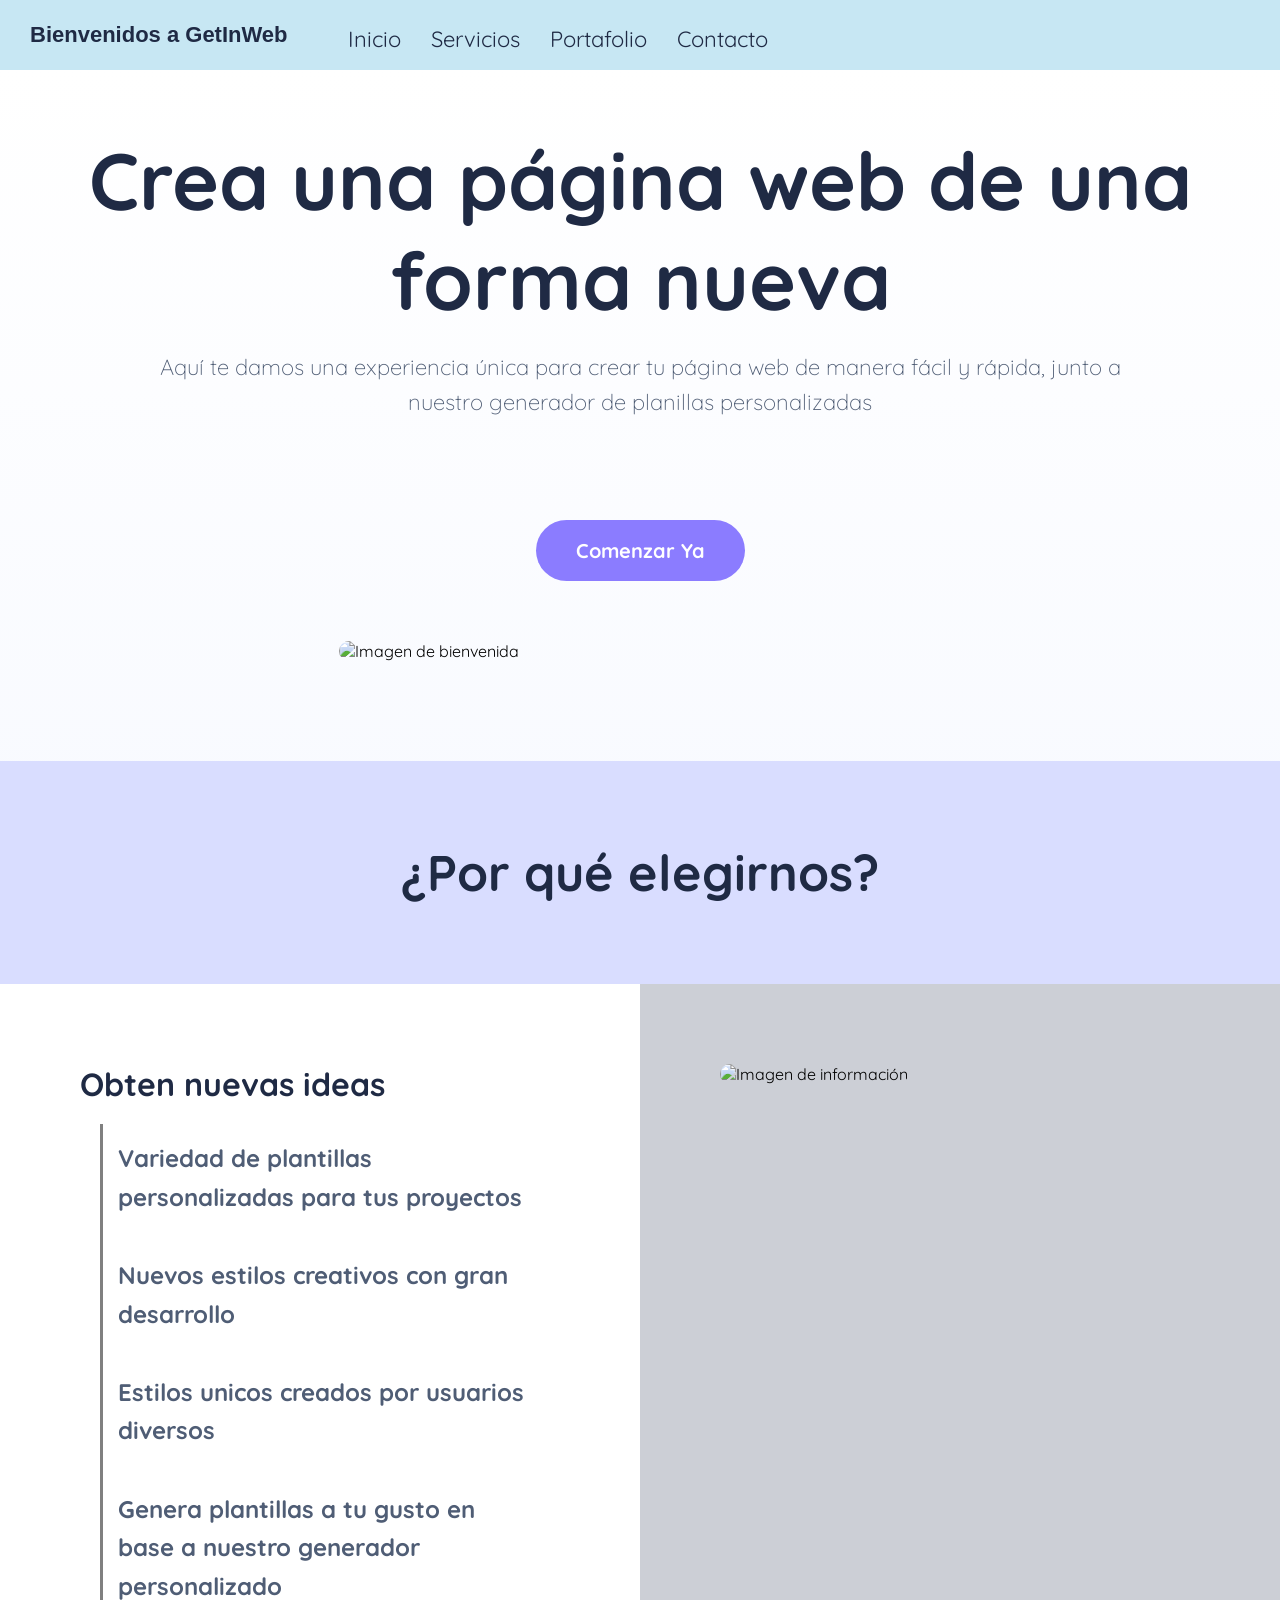
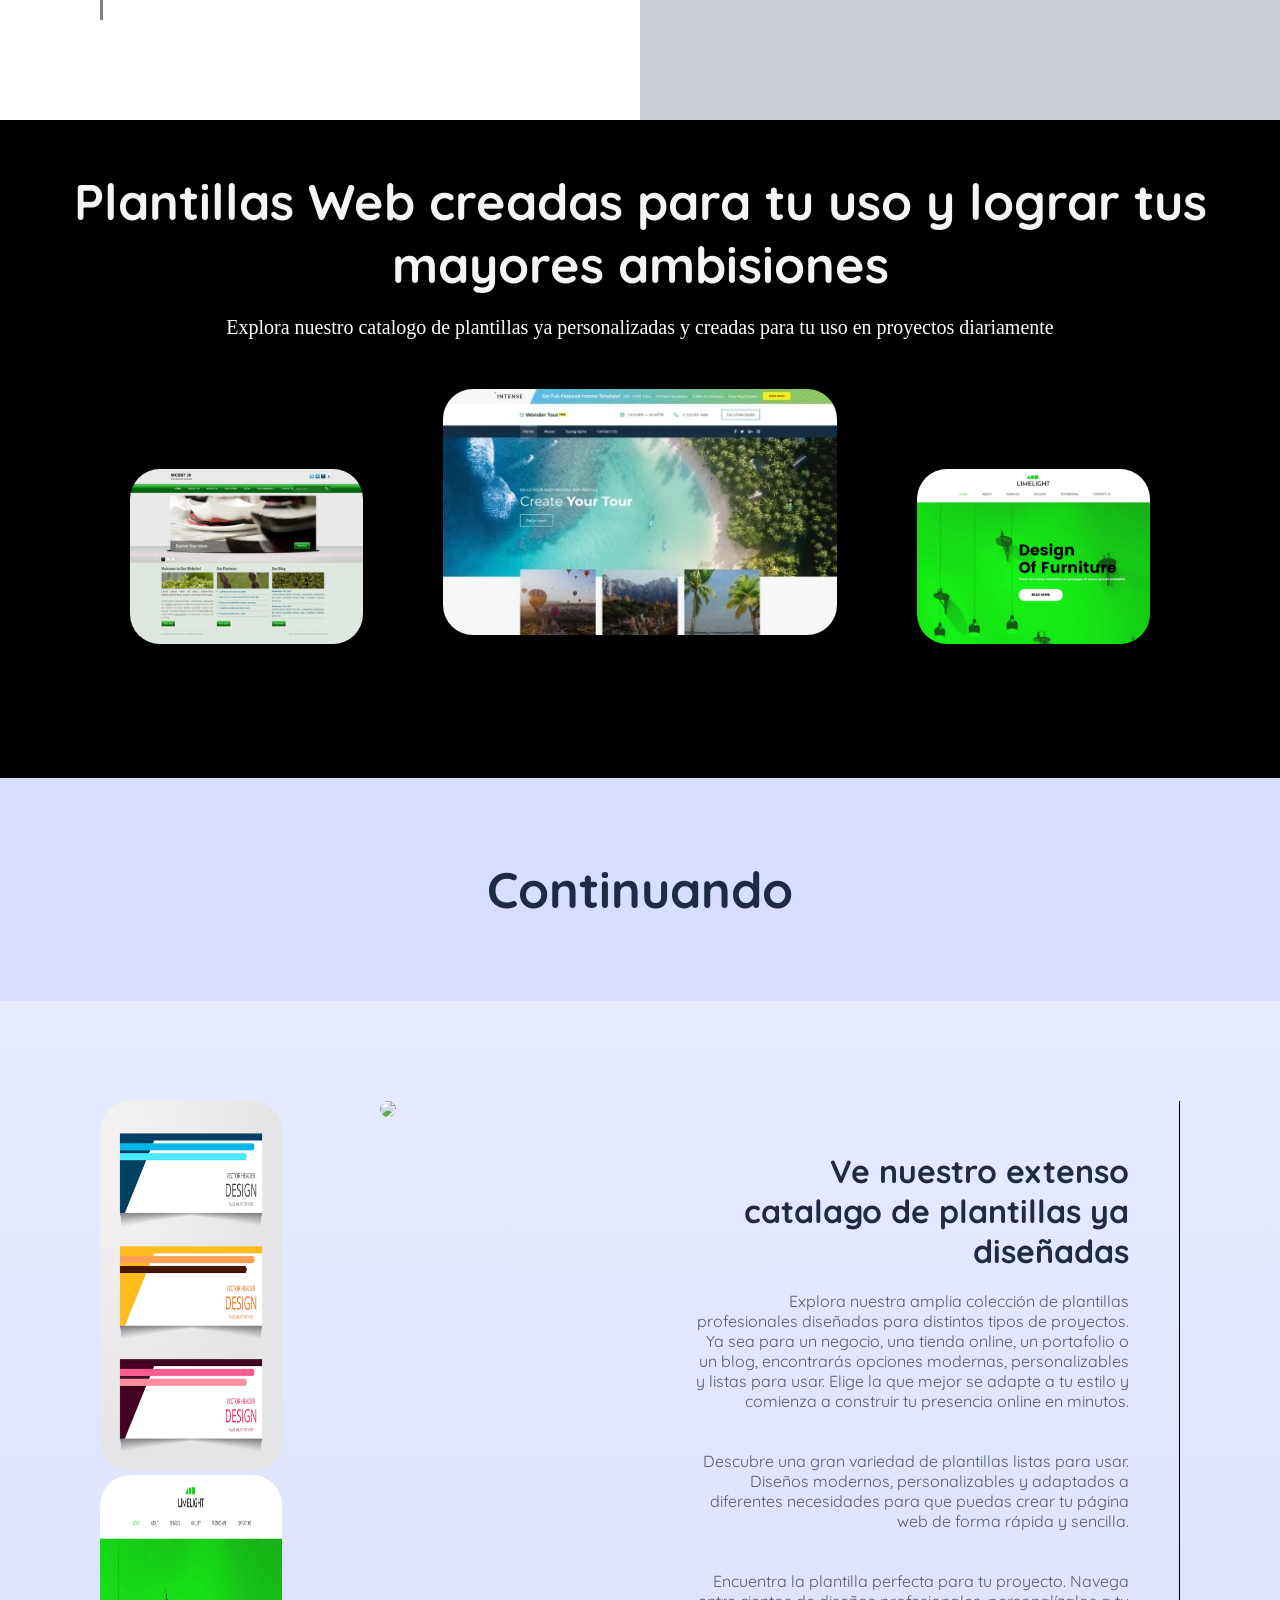
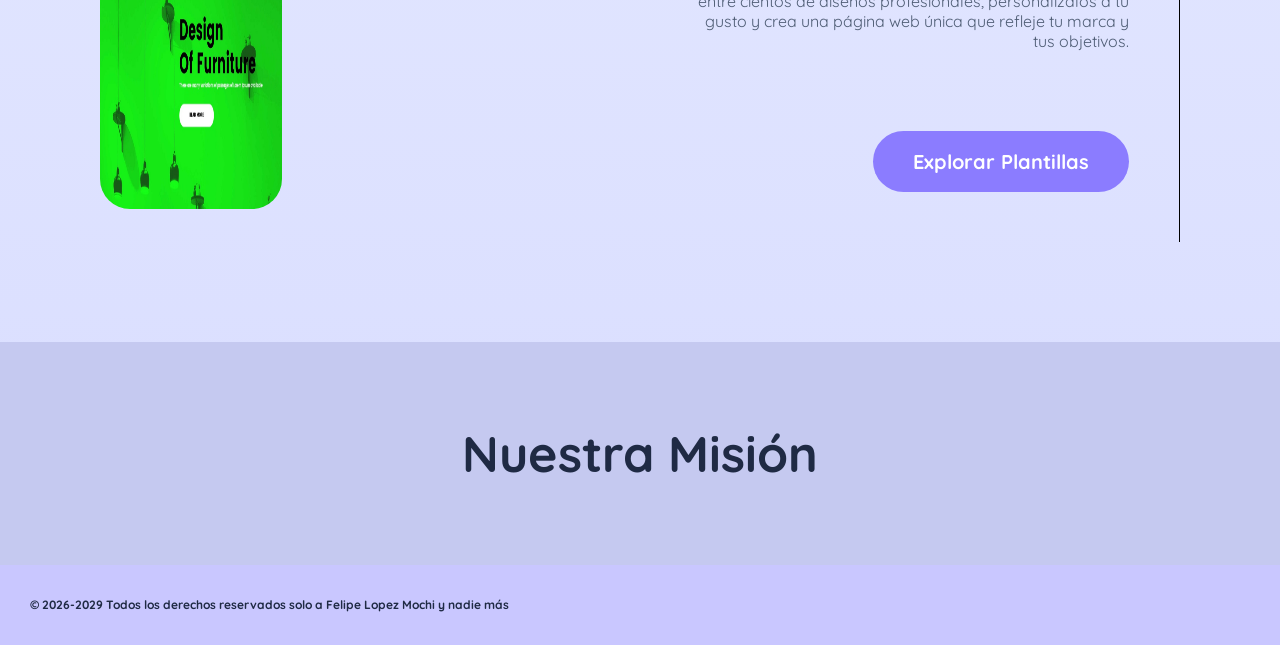
==== index.html @ c0cfd3bd "Add files via upload" ====
<!DOCTYPE html>
<html lang="es">
<head>
    <meta charset="UTF-8">
    <meta name="viewport" content="width=device-width, initial-scale=1.0">
    <title>GetInWeb</title>
    <link rel="stylesheet" href="style.css">
    <link rel="preconnect" href="https://fonts.googleapis.com">
<link rel="preconnect" href="https://fonts.gstatic.com" crossorigin>

<link href="https://fonts.googleapis.com/css2?family=Quicksand:wght@300;400;500&display=swap" rel="stylesheet">
</head>

<body>
 <div class="contenedor">

    
 <header>

    <div class="linea">
        <h2 class="logotipo">Bienvenidos a GetInWeb</h2>


        <nav class="menu">
            <ul>
                <ol><a href="">Inicio</a></ol>
                <ol><a href="">Servicios</a></ol>
                <ol><a href="">Portafolio</a></ol>
                <ol><a href="">Contacto</a></ol>
            </ul>
        </nav>
    </div>
 </header>
  

    <main>
    <!-- bienvenida -->
    <div class="bienvenida">
        <h1>Crea una página web de una forma nueva</h1>
        <p> Aquí te damos una experiencia única para crear tu página web de manera fácil y rápida, junto a nuestro generador de planillas personalizadas</p>
        <br><br>
        <button class="boton"><strong>Comenzar Ya</strong></button>

    </div>
    
    <div class="imagen-inicio">
        <img src="https://static.wixstatic.com/media/0784b1_636e025454fa4d40a2374266c91e07b8~mv2.jpg/v1/fill/w_728,h_455,al_c,q_80,enc_avif,quality_auto/cans-reduced.jpg" alt="Imagen de bienvenida"> 
    </div>

    <br><br><br><br><br>
   
    <!--division-->
    <div class="division">
        <h1>¿Por qué elegirnos?</h1>
    </div>
    
    
    
    
    <!-- informacion sobre la pagina-->

    <div class="informacion1">

    
        <div class="izquierda">
          <h1>Obten nuevas ideas</h1>

            <div class="card">
                <p><strong>Variedad de plantillas personalizadas para tus proyectos</strong></p>

                    <br><br>

                <p><strong>Nuevos estilos creativos con gran desarrollo</strong></p>

                    <br><br>

                <p><strong>Estilos unicos creados por usuarios diversos</strong></p>

                    <br><br>

                <p><strong>Genera plantillas a tu gusto en base a nuestro generador personalizado</strong></p>
            </div> 

        </div>

        <div class="derecha">
           <img src="https://graffica.info/wp-content/uploads/2017/10/03-970x599.jpg" width="100%" height="100%" alt="Imagen de información">
        </div>
    </div>


    <div class="titulo-info2">
        <h1>Plantillas Web creadas para tu uso y lograr tus mayores ambisiones</h1>
        <br>
        <p>Explora nuestro catalogo de plantillas ya personalizadas y creadas para tu uso en proyectos diariamente</p>
    </div>
    
    <div class="informacion2">
        
            <div class="izquierda2">
                <img src="imgs/eso.png">    
            </div>

            <div class="centro">
                <img src="imgs/tour.jpg">
            </div>

            <div class="derecha2">
                <img src="imgs/desig.png">
            </div>
    </div>

    <div class="division">
    <h1>Continuando</h1>
    </div>

    <div class="informacion3">
        
        <div class="izquierda3">
            
            <div class="pri-izquierda3">
                <img src="imgs/es.avif" width="70%" height="50%">
                <img src="imgs/desig.png" width="70%" height="45%">

            </div>

            <div class="seg-izquierda3"> 
                <img src="https://images01.nicepagecdn.com/page/31/62/es/plantilla-html-31627.jpg">
              
            </div>

        </div>

    
        <div class="derecha3">
            <h1>Ve nuestro extenso catalago de plantillas ya diseñadas </h1>
            <br>
            <p>Explora nuestra amplia colección de plantillas profesionales diseñadas para distintos tipos de proyectos. Ya sea para un negocio, una tienda online, un portafolio o un blog, encontrarás opciones modernas, personalizables y listas para usar. Elige la que mejor se adapte a tu estilo y comienza a construir tu presencia online en minutos.</p>
            <br><br>
            <p>Descubre una gran variedad de plantillas listas para usar. Diseños modernos, personalizables y adaptados a diferentes necesidades para que puedas crear tu página web de forma rápida y sencilla.</p>
            <br><br>
            <p>Encuentra la plantilla perfecta para tu proyecto. Navega entre cientos de diseños profesionales, personalízalos a tu gusto y crea una página web única que refleje tu marca y tus objetivos. </p>
            <br><br><br>
            <button class="boton"><strong>Explorar Plantillas</strong></button>
        </div>
    
    </div>

    <div class="divisions">
        <h1>Nuestra Misión</h1>
    </div>

   
<!-- 
    <div class="generador">
        <h1>Generador De Plantillas</h1><br><br>
        
        <div class="opciones">
              <h2 class="generar">Generar Plantillas</h2>
              <h2 class="explorar">Explorar Plantillas</h2>
        </div>

    </div>
-->




    </main>  


    <footer>

        <h1 class="foot">© 2026-2029 Todos los derechos reservados solo a Felipe Lopez Mochi y nadie más</h1>
        

    </footer>

 </div>

</body>
---- style.css ----
*{
    margin: 0;
    padding: 0;
    box-sizing: border-box;
}

/* Colores generales */

body{
    background-color: #f7f9ff;
    font-family: 'Quicksand', sans-serif;
}

/* Estructura de la página */

.contenedor{
    display: grid;
    grid-template-areas:
    "header"
    "main"
    "footer";
    grid-template-rows: 70px 1fr 80px;

    min-height: 100vh;
}

/* HEADER */

header{
    grid-area: header;
    background-color: #c7e7f3;
    backdrop-filter: blur(10px);
}

/* MAIN */

main{
    grid-area: main;
    background: linear-gradient(to top,#d9ddff,#eef3ff,#ffffff);
}

/* FOOTER */

footer{
    grid-area: footer;
    background-color: #c9c7ff;
    display: flex;
    align-items: center;
    padding-left: 30px;
}

/* TITULOS Y TEXTO */

h1{
    color: #1f2a44;
}

p{
    color: #4f5d75;
}

/* LOGOTIPO */

.logotipo{
    margin-top: 22px;
    margin-left: 30px;
    font-size: 22px;
    font-family: roboto, sans-serif;
    color: #1f2a44;
}

/* MENU */

.linea{
    display: flex;
}

nav ul{
    display: flex;
    gap: 30px;
    justify-content: center;
    margin-top: 25px;
    margin-left: 60px;
}

nav ol{
    list-style: none;
}

nav a{
    text-decoration: none;
    color: #1f2a44;
    font-size: 22px;
    transition: 0.3s;
}

nav a:hover{
    color: #7b61ff;
}

/* BIENVENIDA */

.bienvenida{
    text-align: center;
    margin-top: 60px;
    font-size: 32px;
    font-family: Quicksand, sans-serif;
    font-weight: 300;
}

.bienvenida h1{
    font-size: 80px;
    margin-bottom: 20px;
}

.bienvenida p{
    font-size: 22px;
    width: 80%;
    margin: auto;
    line-height: 1.6;
}

/* BOTONES */

button,
.boton{

    padding: 18px 40px;
    text-decoration: none;
    font-size: 20px;
    border-radius: 40px;
    border: none;
    margin-top: 20px;
    background-color: #8b7cff;
    color: white;
    font-family: Quicksand, sans-serif;
    transition: 0.3s;
}

button:hover,
.boton:hover{
    background-color: #7262f3;
    transform: scale(1.03);
}



/* DIVISION */
.division{
    text-align: center;
    background-color: #d9ddff;
    padding: 80px;
    margin-bottom: 0px;
}
/* IMAGENES */

.imagen-inicio{
    display: flex;
    justify-content: center;
    margin-top: 60px;
    border-radius: 30px;
}

.imagen-inicio img{
    border-radius: 30px;
    width: 47%;
    transition: 0.3s;
}

/* INFORMACION */

.informacion1{
    display: grid;
    grid-template-columns: 1fr 1fr;
    min-height: 500px;
}

.izquierda{
    grid-column: 1;
    background-color: #ffffff;
    padding: 80px;
}


.izquierda h1{
    display: block;
}

.card {
    border-left: 3px solid gray;
    padding: 15px;
    margin: 20px;
    background-color: white;
    justify-content: right;
}

.card p{
    font-size: 24px;
    color: #4f5d75;
    line-height: 1.6;
}

.derecha{
    grid-column: 2;
    background-color: #cccfd6;
    padding: 80px;
}

.derecha img{
    border-radius: 30px;
    width: 100%;
    transition: 0.3s;
}

img:hover{
    transform: scale(1.03);

}

/* informacion 2 */

.titulo-info2{
    text-align: center;
    background-color: black;
    padding-top: 50px;
}

.titulo-info2 h1{
    font-size: 50px;
    color:whitesmoke;
}

.titulo-info2 p{
    color:white;
    font-family: 'Times New Roman', Times, serif;
    font-size: 20px;
}



.informacion2{
    background-color: black;
    padding: 50px;
    display: grid;
    grid-template-columns: 1fr 1fr 1fr;
    color:whitesmoke;
}

.izquierda2{
    grid-column: 1;
    padding: 80px;
}

.izquierda2 img{
    transition: 0.3s;
    border-radius: 30px;
    width: 100%;
}
.centro {
    grid-column: 2;
}

.centro h1{
    padding-bottom: 40px;
}

.centro img{
    transition: 0.3s;
    border-radius: 30px;
    width: 100%;
    
}

.derecha2{
    grid-column: 3;
    padding: 80px;
}

.derecha2 img{
    transition: 0.3s;
    border-radius: 30px;
    width: 100%; 
}


/* division */

.division {
    font-size: 25px;
}

.divisions{

    font-size: 25px;
    text-align: center;
    background-color: #c5c9f0;
    padding: 80px;
}
/* informacion3 */

.informacion3{
    padding: 100px;
    display: grid;
    grid-template-columns: 1fr 1fr;
}

.izquierda3{
    grid-column: 1;
    display:grid;
    grid-template-columns: 1fr 1fr;
    gap:20px;
}

.izquierda3 img{
    border-radius: 30px;
    transition: 0.3s;
}

.pri-izquierda3{
grid-column: 1;
}

.seg-izquierda3{
    grid-column: 2;
}

.derecha3{
    grid: 2;
    text-align: right;
    padding: 50px;
    border-right: 1px solid #000000;
}


/* GENERADOR */

.generador{

    padding: 100px;
    margin: 100px;
    text-align: center;
    background-color: rgba(255,255,255,0.7);
    border-radius: 30px;

}

.generar{
    margin-left: 100px;
    text-align: left;
}

.explorar{
    margin-right: 100px;
    text-align: right;
}

.opciones{
    display: flex;
    justify-content: space-between;
}

.foot {
    font-size: 12px;  
    text-align: right;
}
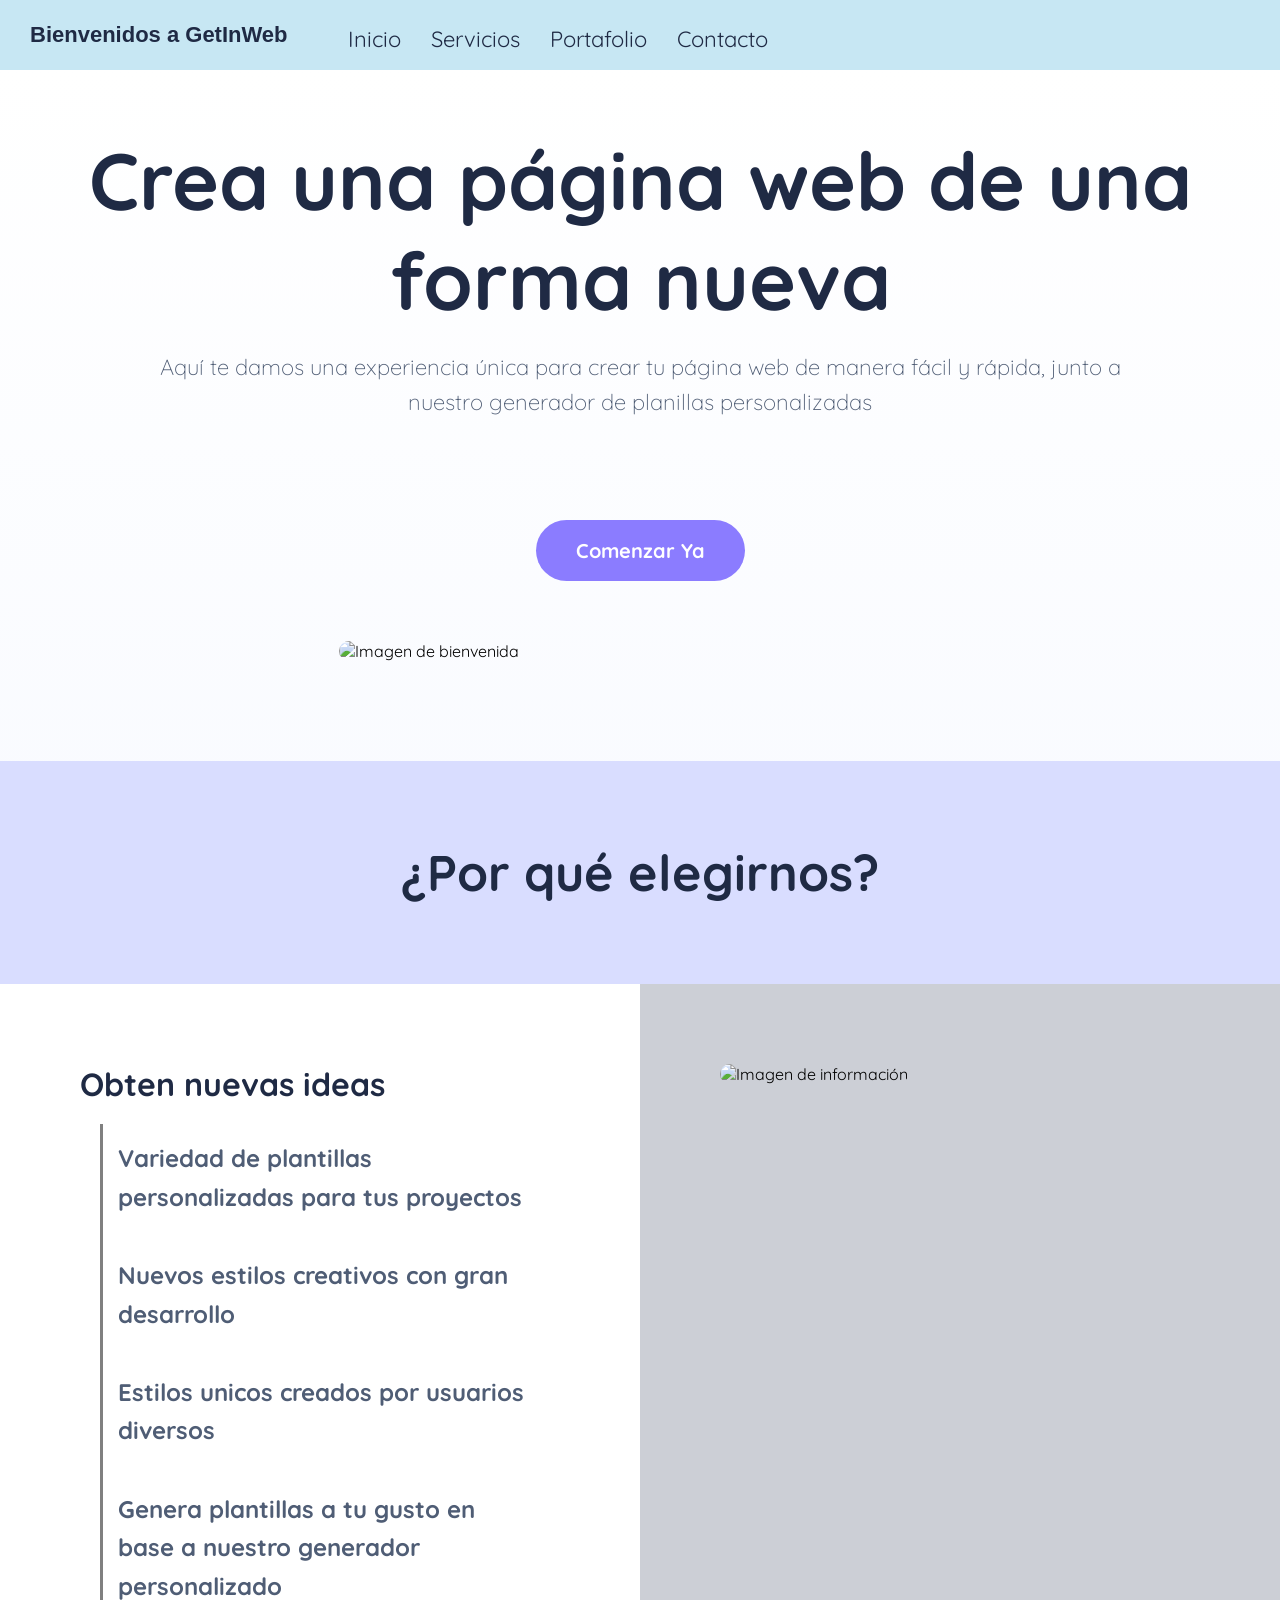
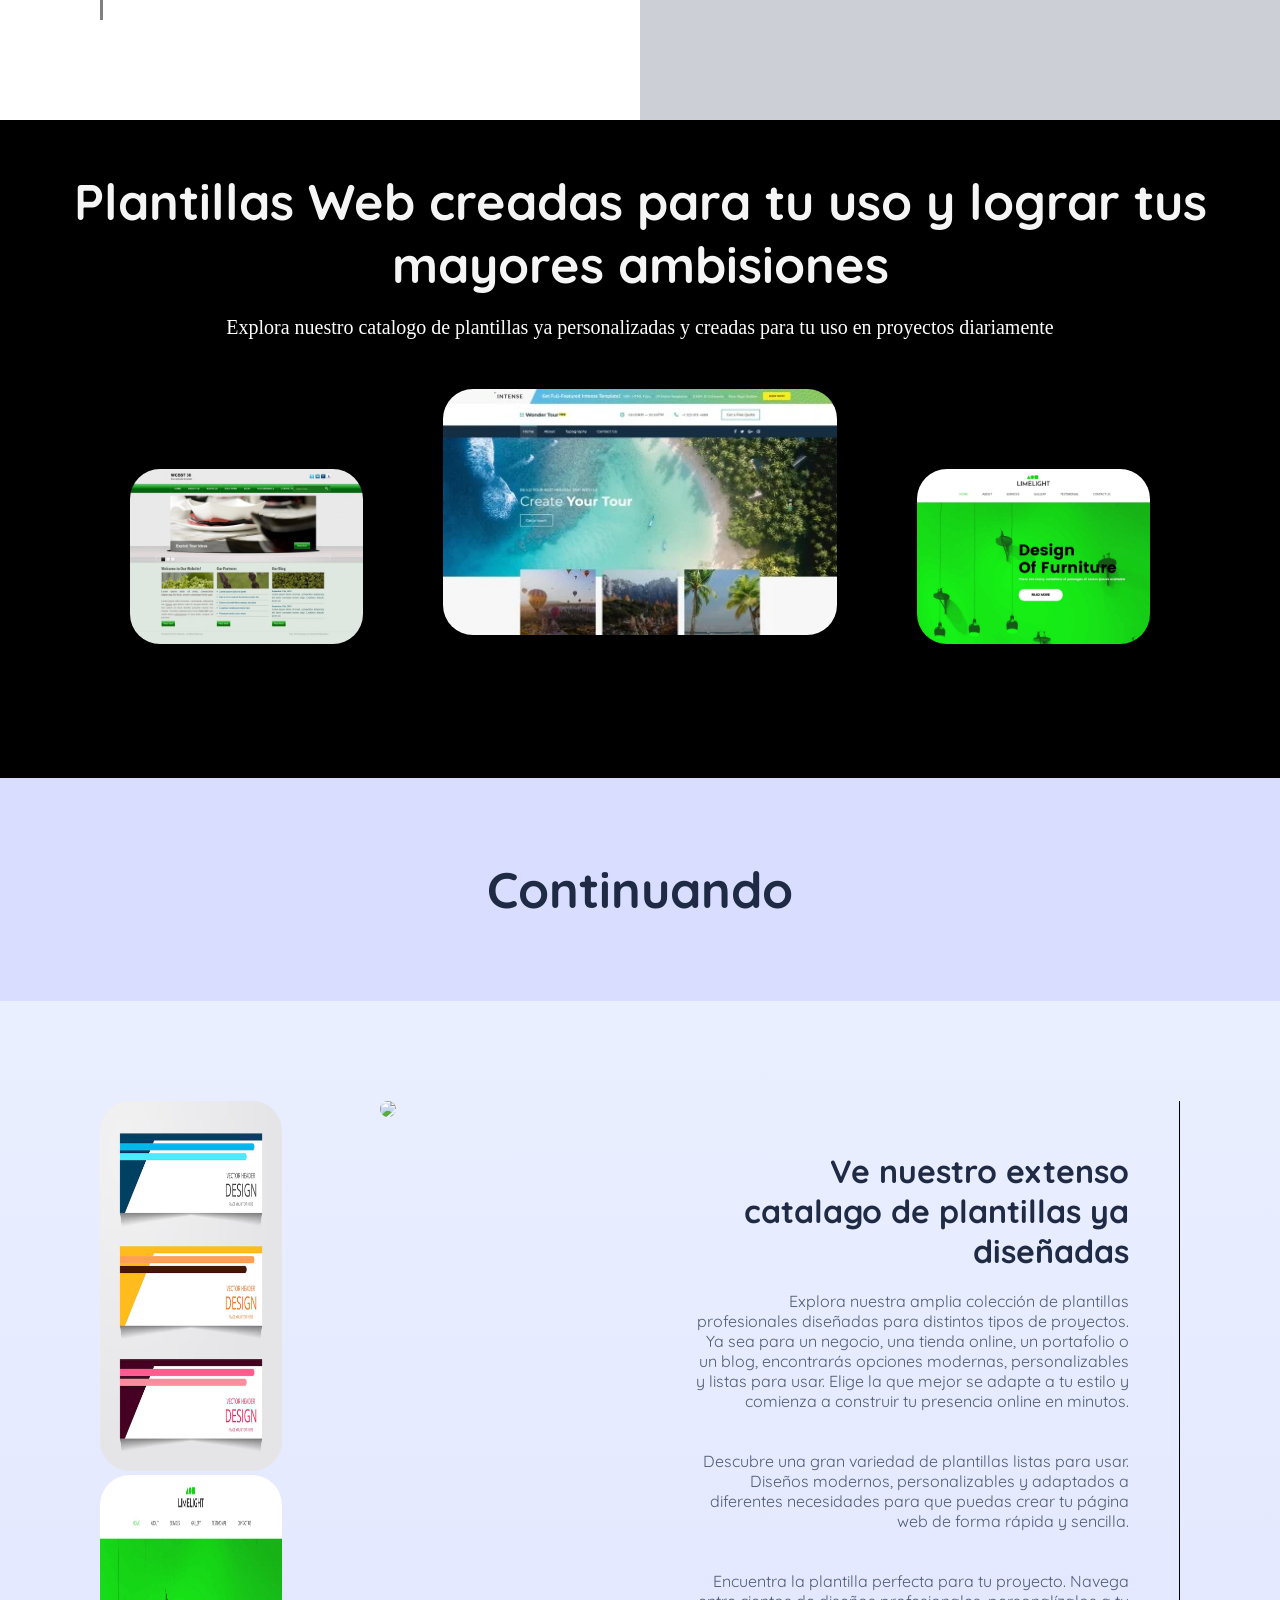
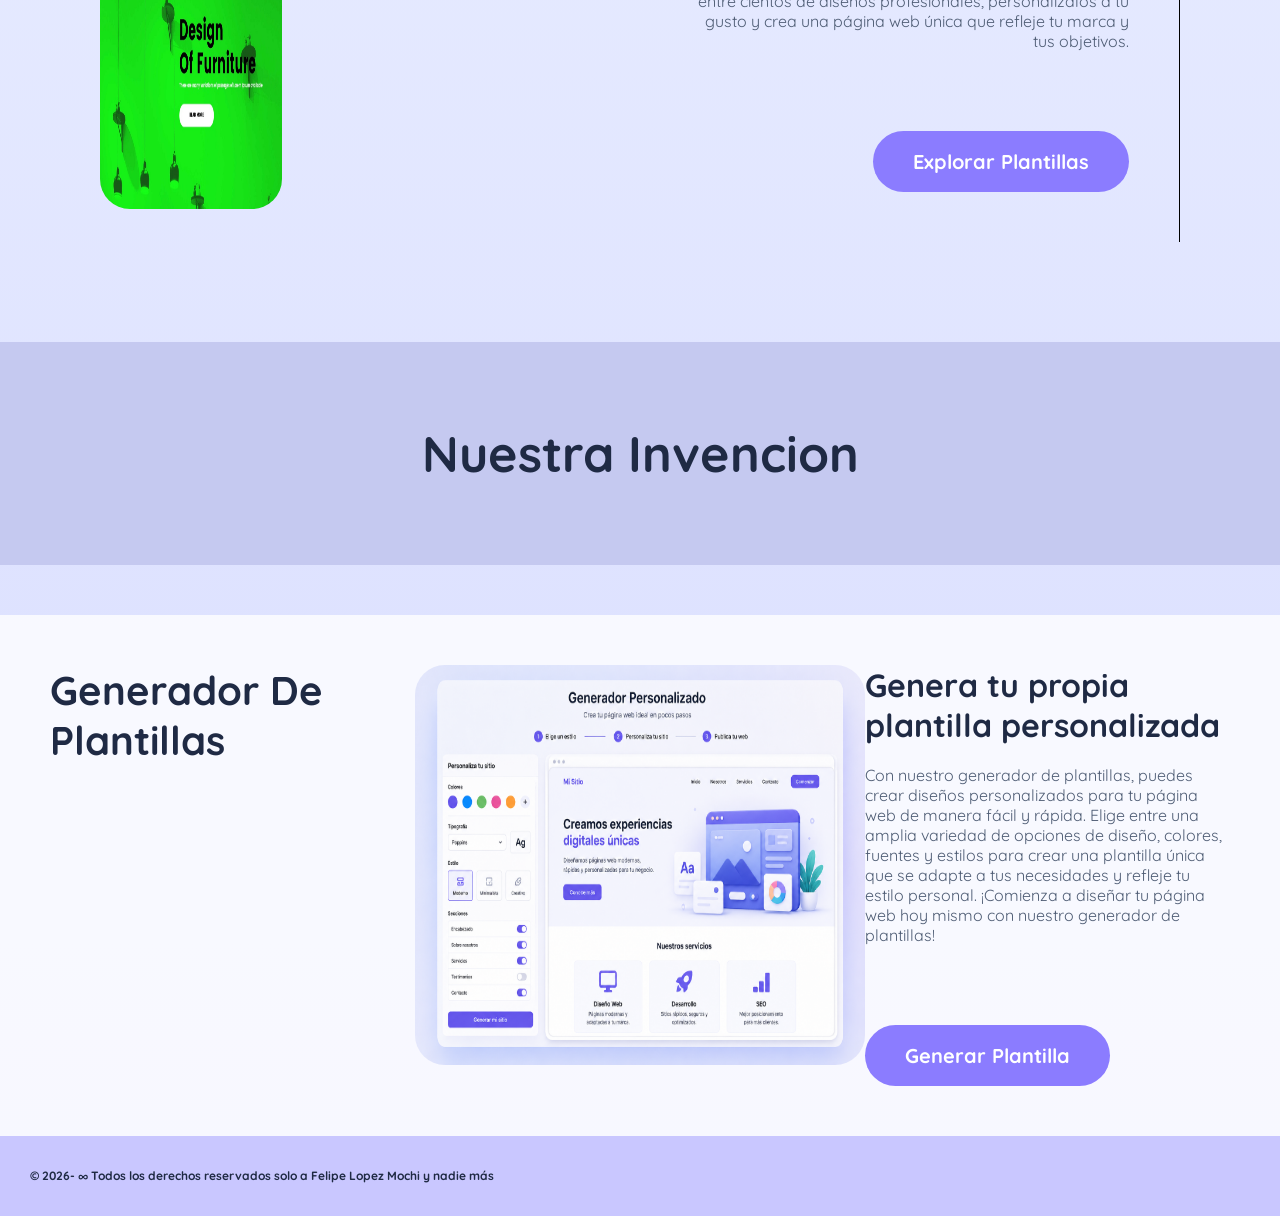
==== commit 6bc23a18: "Add files via upload" ====
--- a/index.html
+++ b/index.html
@@ -147,7 +147,26 @@
     </div>
 
     <div class="divisions">
-        <h1>Nuestra Misión</h1>
+        <h1>Nuestra Invencion</h1>
+    </div>
+
+    <div class="generador-contenido">
+
+        <div class="izquierda4">
+            <h1>Generador De Plantillas </h1>
+        </div>
+
+        <div class="imagen-generador">
+            <img src="imgs/generador.png" width="600px" height="400px">
+        </div>
+
+        <div class="derecha4">
+            <h1>Genera tu propia plantilla personalizada</h1>
+            <br>
+            <p>Con nuestro generador de plantillas, puedes crear diseños personalizados para tu página web de manera fácil y rápida. Elige entre una amplia variedad de opciones de diseño, colores, fuentes y estilos para crear una plantilla única que se adapte a tus necesidades y refleje tu estilo personal. ¡Comienza a diseñar tu página web hoy mismo con nuestro generador de plantillas!</p>
+            <br><br><br>
+            <button class="boton"><strong>Generar Plantilla</strong></button>
+        </div>
     </div>
 
    
@@ -171,7 +190,7 @@
 
     <footer>
 
-        <h1 class="foot">© 2026-2029 Todos los derechos reservados solo a Felipe Lopez Mochi y nadie más</h1>
+        <h1 class="foot">© 2026- ∞ Todos los derechos reservados solo a Felipe Lopez Mochi y nadie más</h1>
         
 
     </footer>
--- a/style.css
+++ b/style.css
@@ -331,8 +331,27 @@
     border-right: 1px solid #000000;
 }
 
+/* informacion4 */
+
+.izquierda4{
+ font-size: 20px;
+}
 
 /* GENERADOR */
+
+.generador-titulo{
+    text-align: center;
+    background-color: #ffffffcd;
+    
+}
+
+.generador-contenido{
+    display: grid;
+    grid-template-columns: 1fr 1fr 1fr;
+    background-color: #ffffffcd;
+    padding: 50px;
+    margin-top: 50px;
+}
 
 .generador{
 
@@ -344,6 +363,15 @@
 
 }
 
+.imagen-generador img{
+    border-radius: 30px;
+    width: 450px;
+    transition: 0.3s;
+}
+
+.imagen-generador img:hover{
+    transform: scale(1.03);
+}
 .generar{
     margin-left: 100px;
     text-align: left;
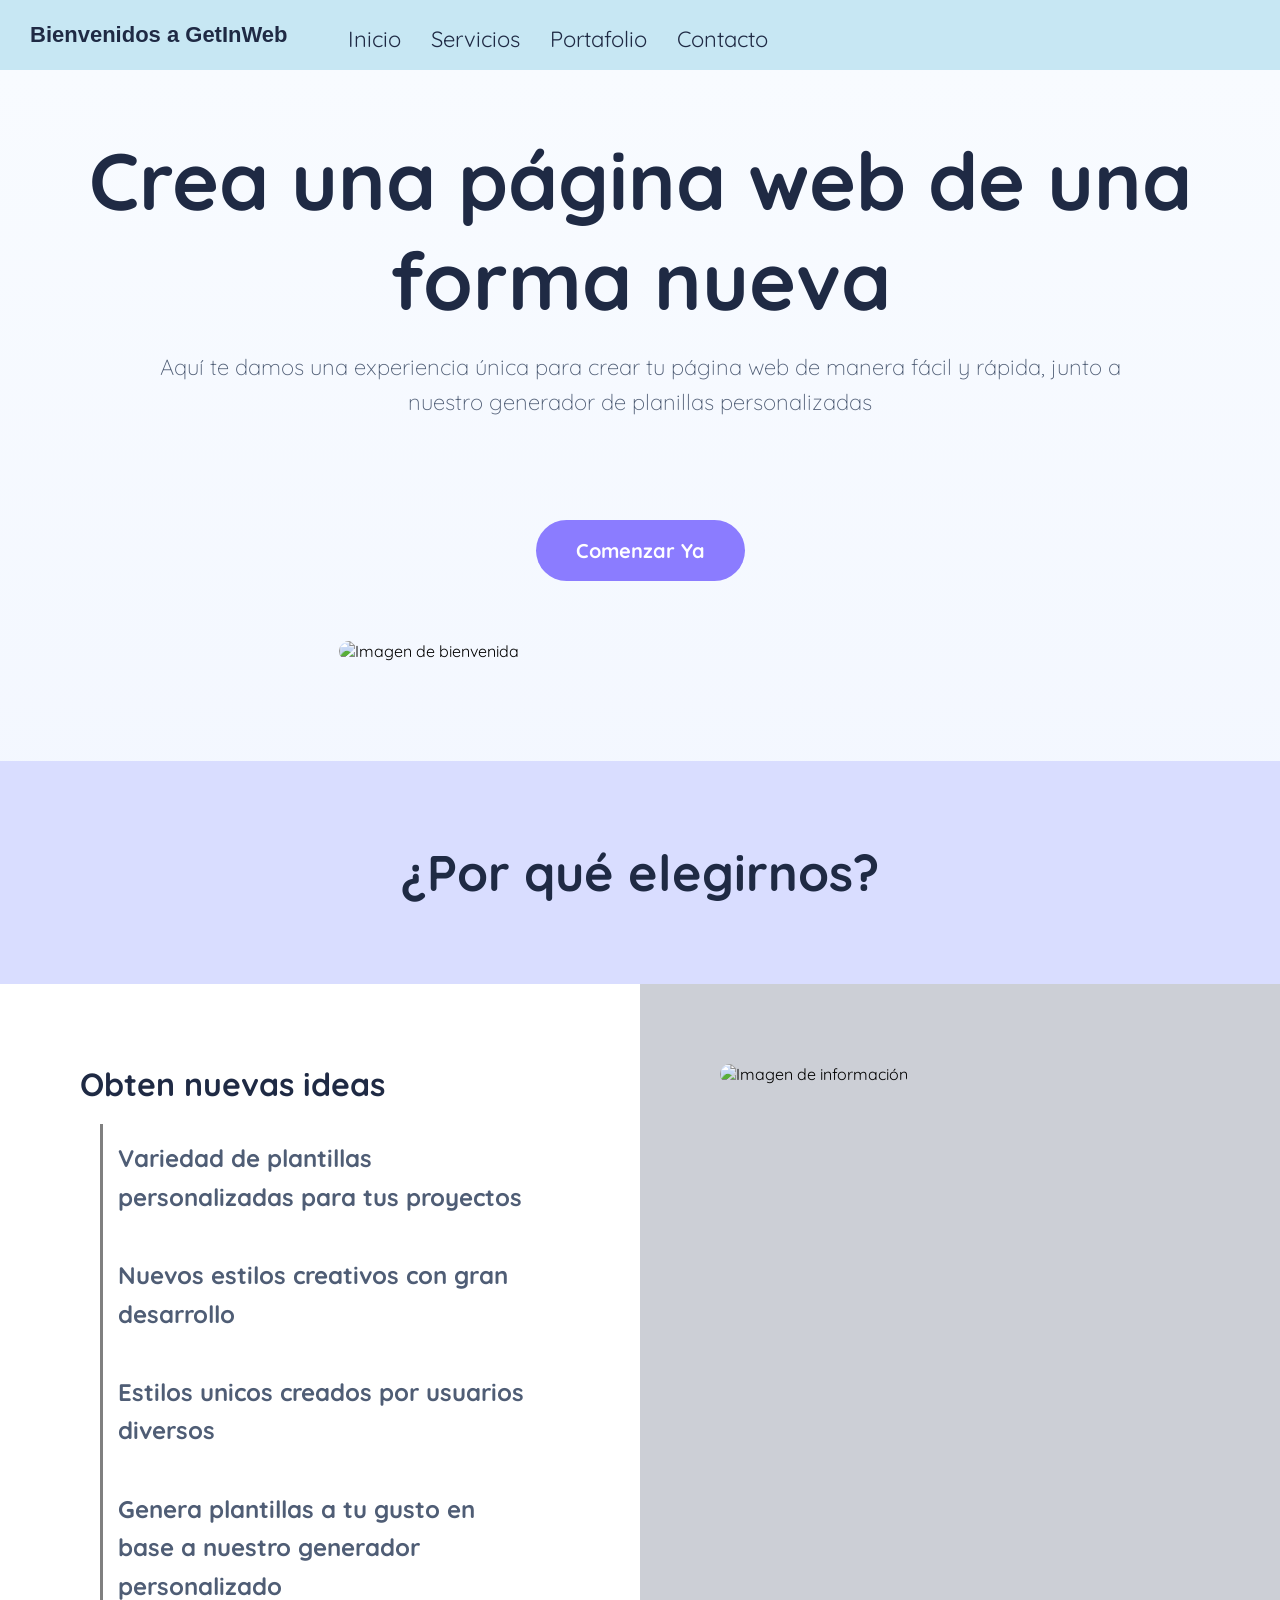
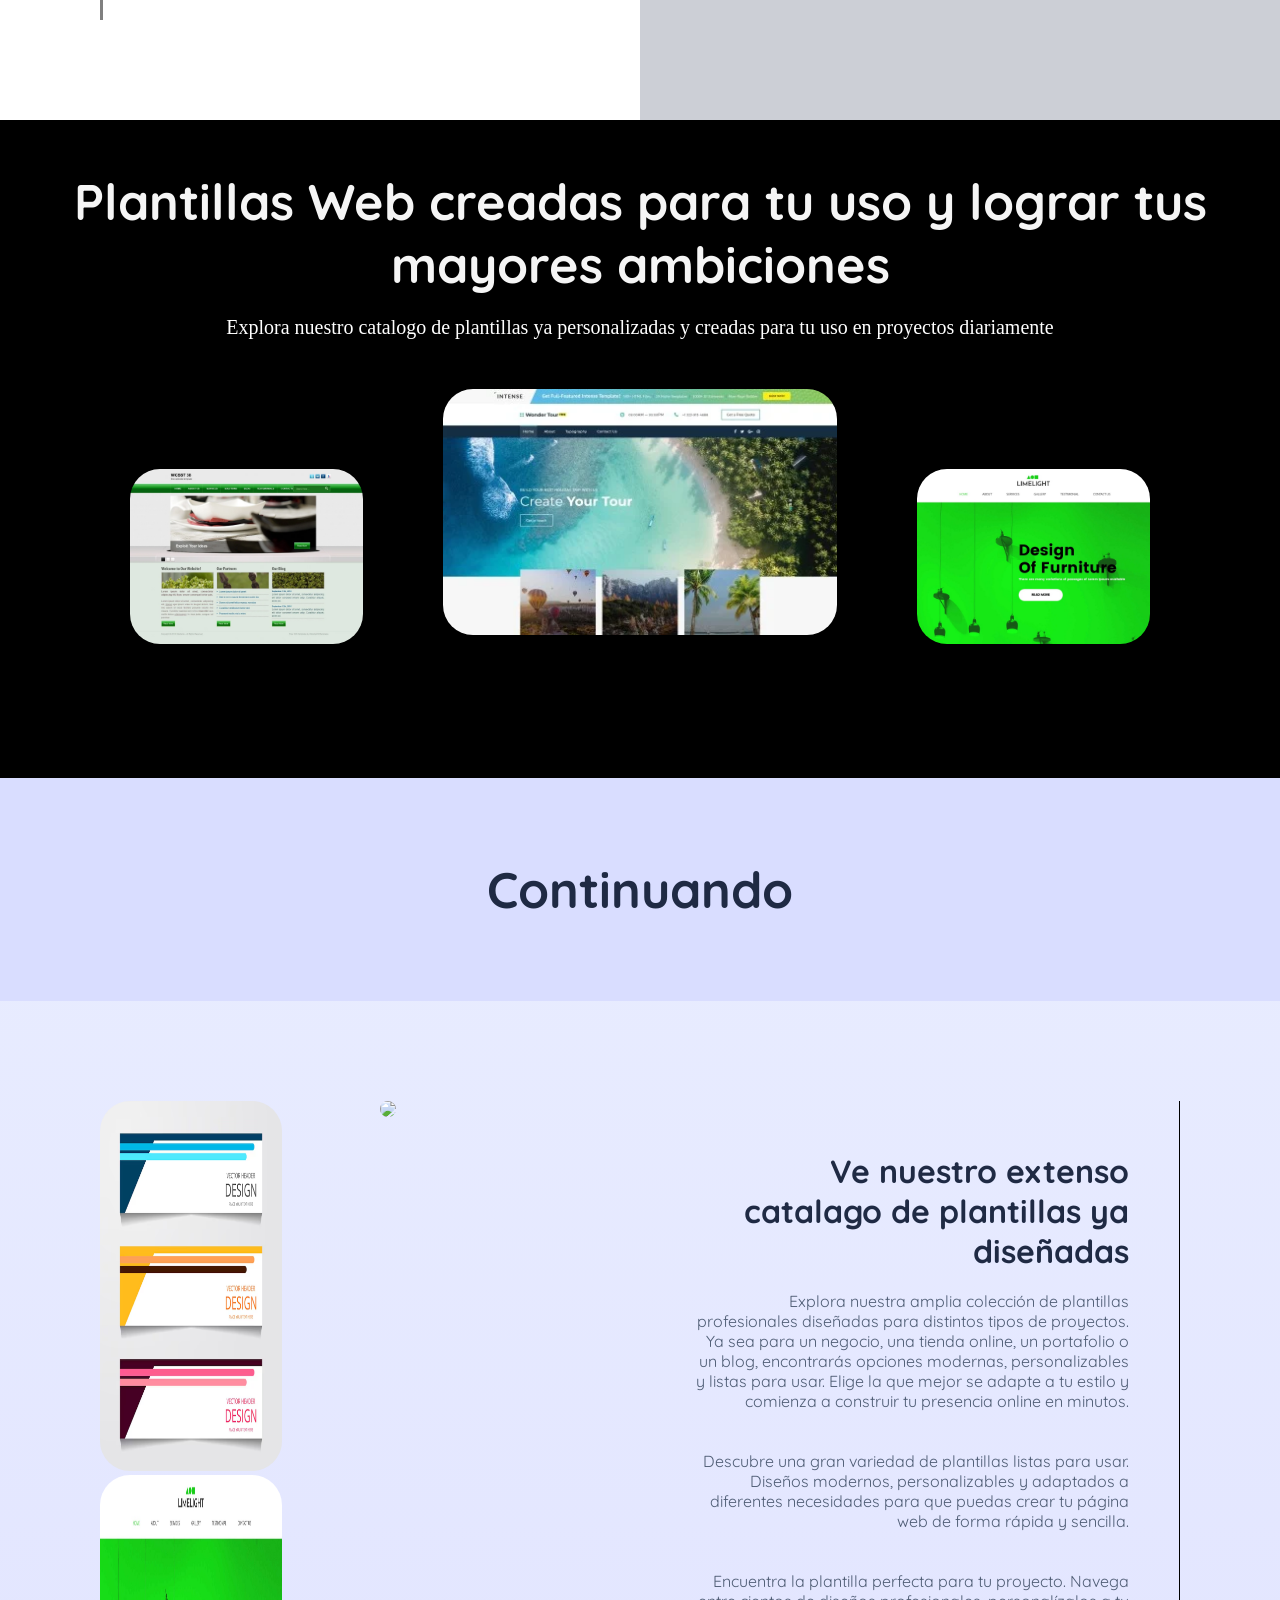
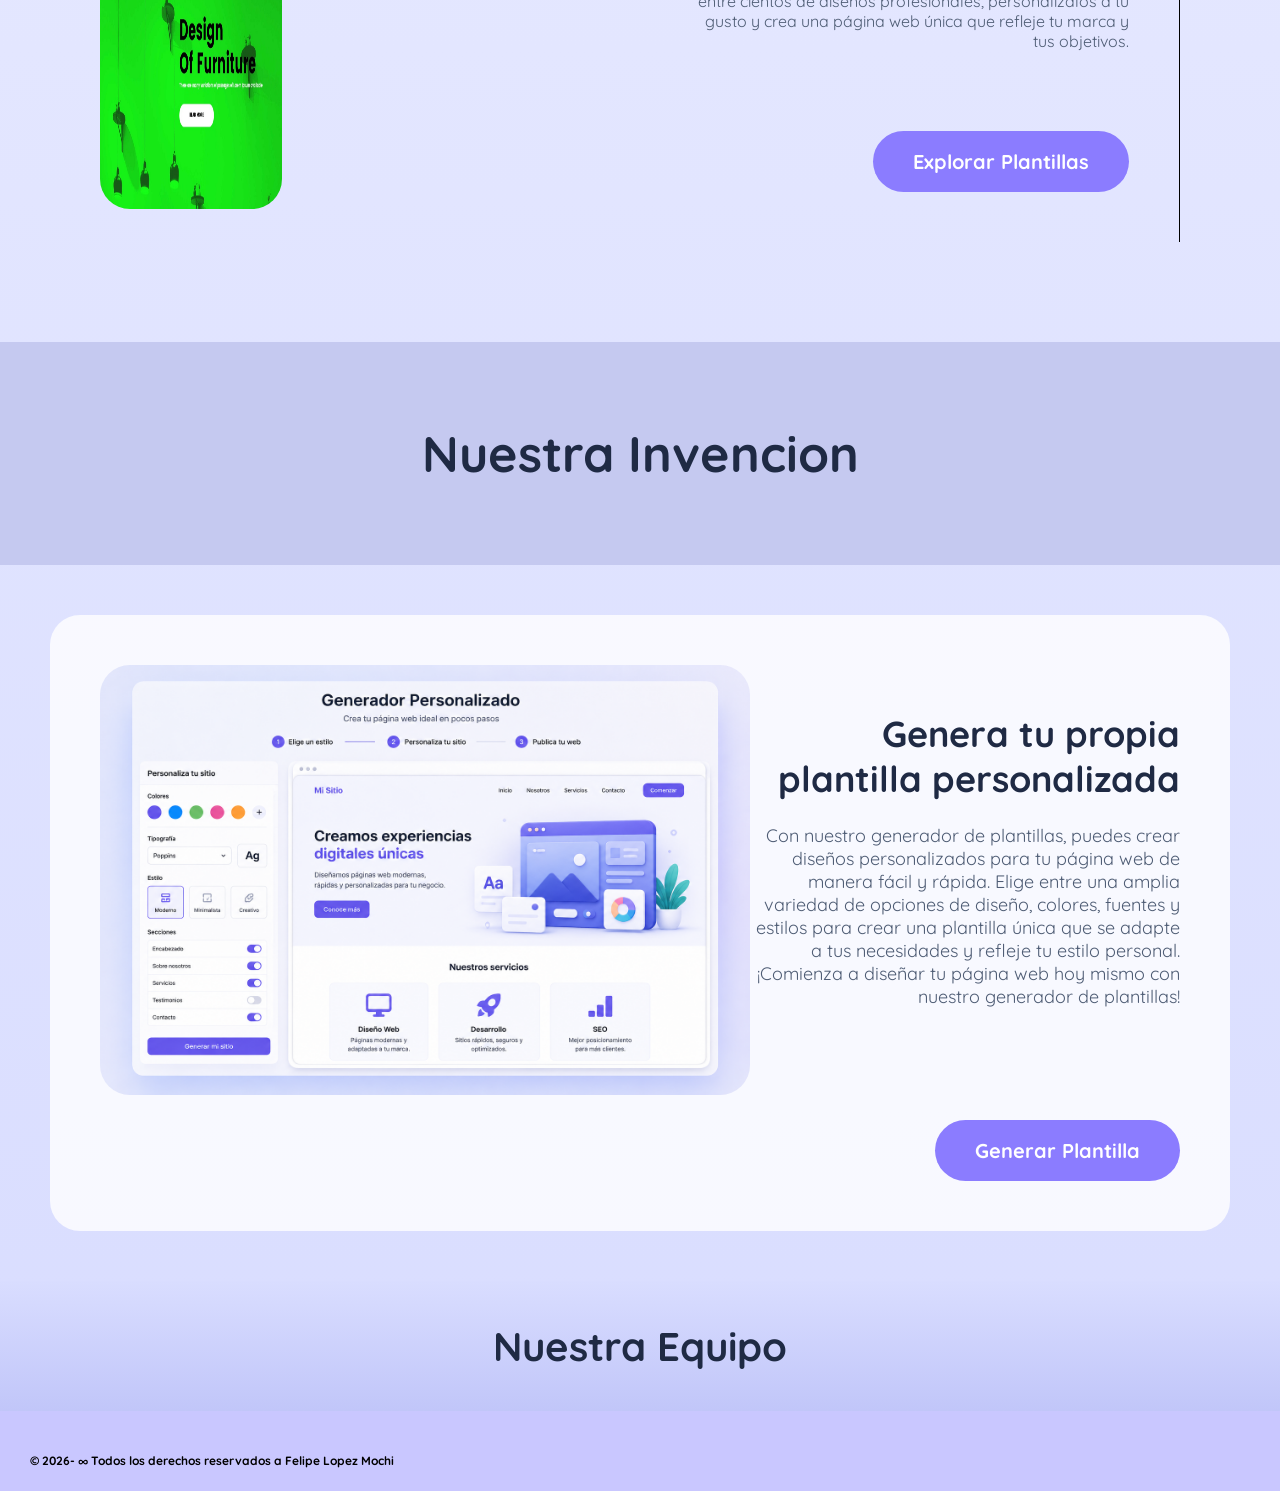
==== commit 2537c092: "Add files via upload" ====
--- a/index.html
+++ b/index.html
@@ -4,7 +4,7 @@
     <meta charset="UTF-8">
     <meta name="viewport" content="width=device-width, initial-scale=1.0">
     <title>GetInWeb</title>
-    <link rel="stylesheet" href="style.css">
+    <link rel="stylesheet" href="estilos.css">
     <link rel="preconnect" href="https://fonts.googleapis.com">
 <link rel="preconnect" href="https://fonts.gstatic.com" crossorigin>
 
@@ -90,7 +90,7 @@
 
 
     <div class="titulo-info2">
-        <h1>Plantillas Web creadas para tu uso y lograr tus mayores ambisiones</h1>
+        <h1>Plantillas Web creadas para tu uso y lograr tus mayores ambiciones</h1>
         <br>
         <p>Explora nuestro catalogo de plantillas ya personalizadas y creadas para tu uso en proyectos diariamente</p>
     </div>
@@ -152,24 +152,59 @@
 
     <div class="generador-contenido">
 
-        <div class="izquierda4">
-            <h1>Generador De Plantillas </h1>
-        </div>
 
         <div class="imagen-generador">
-            <img src="imgs/generador.png" width="600px" height="400px">
+            <img src="imgs/generador.png" width="650px" height="430px">
+            <br><br><br>
+          
         </div>
 
         <div class="derecha4">
+            <br><br>
             <h1>Genera tu propia plantilla personalizada</h1>
             <br>
             <p>Con nuestro generador de plantillas, puedes crear diseños personalizados para tu página web de manera fácil y rápida. Elige entre una amplia variedad de opciones de diseño, colores, fuentes y estilos para crear una plantilla única que se adapte a tus necesidades y refleje tu estilo personal. ¡Comienza a diseñar tu página web hoy mismo con nuestro generador de plantillas!</p>
-            <br><br><br>
+            <br><br><br><br>  
             <button class="boton"><strong>Generar Plantilla</strong></button>
         </div>
     </div>
 
-   
+    <div class="divisionss">
+        <h1>Nuestra Equipo</h1>
+    </div>
+
+<!--
+<div class="equip">
+    <div class="equipo">
+
+        <div class="card-equipo">
+            <h1>Thiago Lopez </h1>
+            <br><br><br><br><br><br><br><br><br><br><br><br><br><br><br><br><br><br>
+
+        </div>
+
+        <div class="card-equipo">
+            <h1>Felipe Lopez </h1>
+            <br><br><br><br><br><br><br><br><br><br><br><br><br><br><br><br><br><br>
+
+        </div>
+
+        <div class="card-equipo">
+            <h1>Javier Costa </h1>
+            <br><br><br><br><br><br><br><br><br><br><br><br><br><br><br><br><br><br>
+
+        </div>
+
+         <div class="card-equipo">
+            <h1>Bautista Peralta </h1>
+            <br><br><br><br><br><br><br><br><br><br><br><br><br><br><br><br><br><br>
+
+        </div>
+
+    </div>
+</div>
+
+-->
 <!-- 
     <div class="generador">
         <h1>Generador De Plantillas</h1><br><br>
@@ -190,8 +225,12 @@
 
     <footer>
 
-        <h1 class="foot">© 2026- ∞ Todos los derechos reservados solo a Felipe Lopez Mochi y nadie más</h1>
-        
+        <div class="linea">
+         <h2 class="foot">© 2026- ∞ Todos los derechos reservados a Felipe Lopez Mochi</h2>
+
+
+      
+        </div>
 
     </footer>
 
--- a/estilos.css
+++ b/estilos.css
@@ -0,0 +1,446 @@
+*{
+    margin: 0;
+    padding: 0;
+    box-sizing: border-box;
+}
+
+/* Colores generales */
+
+body{
+    background-color: #f7f9ff;
+    font-family: 'Quicksand', sans-serif;
+}
+
+/* Estructura de la página */
+
+.contenedor{
+    display: grid;
+    grid-template-areas:
+    "header"
+    "main"
+    "footer";
+    grid-template-rows: 70px 1fr 80px;
+
+    min-height: 100vh;
+}
+
+/* HEADER */
+
+header{
+    grid-area: header;
+    background-color: #c7e7f3;
+    backdrop-filter: blur(10px);
+}
+
+/* MAIN */
+
+main{
+    grid-area: main;
+    background: linear-gradient(180deg,#f8fbff 0%, #eef3ff 35%,#e3e6ff 70%,#d9ddff 100%);
+}
+
+/* FOOTER */
+
+footer{
+    grid-area: footer;
+    background-color: #c9c7ff;
+    display: flex;
+    align-items: center;
+    padding-left: 30px;
+
+}
+
+.footer-nav{
+    padding-bottom: 20px;
+}
+
+/* TITULOS Y TEXTO */
+
+h1{
+    color: #1f2a44;
+}
+
+p{
+    color: #4f5d75;
+}
+
+/* LOGOTIPO */
+
+.logotipo{
+    margin-top: 22px;
+    margin-left: 30px;
+    font-size: 22px;
+    font-family: roboto, sans-serif;
+    color: #1f2a44;
+}
+
+/* MENU */
+
+.linea{
+    display: flex;
+}
+
+nav ul{
+    display: flex;
+    gap: 30px;
+    justify-content: center;
+    margin-top: 25px;
+    margin-left: 60px;
+}
+
+nav ol{
+    list-style: none;
+}
+
+nav a{
+    text-decoration: none;
+    color: #1f2a44;
+    font-size: 22px;
+    transition: 0.3s;
+}
+
+nav a:hover{
+    color: #7b61ff;
+}
+
+.nav2{
+    margin-bottom: 26px;
+    justify-content: right;
+    margin-right: auto;
+}
+
+/* BIENVENIDA */
+
+.bienvenida{
+    text-align: center;
+    margin-top: 60px;
+    font-size: 32px;
+    font-family: Quicksand, sans-serif;
+    font-weight: 300;
+}
+
+.bienvenida h1{
+    font-size: 80px;
+    margin-bottom: 20px;
+}
+
+.bienvenida p{
+    font-size: 22px;
+    width: 80%;
+    margin: auto;
+    line-height: 1.6;
+}
+
+/* BOTONES */
+
+button,
+.boton{
+
+    padding: 18px 40px;
+    text-decoration: none;
+    font-size: 20px;
+    border-radius: 40px;
+    border: none;
+    margin-top: 20px;
+    background-color: #8b7cff;
+    color: white;
+    font-family: Quicksand, sans-serif;
+    transition: 0.3s;
+}
+
+button:hover,
+.boton:hover{
+    background-color: #7262f3;
+    transform: scale(1.03);
+}
+
+
+
+/* DIVISION */
+.division{
+    text-align: center;
+    background-color: #d9ddff;
+    padding: 80px;
+    margin-bottom: 0px;
+}
+/* IMAGENES */
+
+.imagen-inicio{
+    display: flex;
+    justify-content: center;
+    margin-top: 60px;
+    border-radius: 30px;
+}
+
+.imagen-inicio img{
+    border-radius: 30px;
+    width: 47%;
+    transition: 0.3s;
+}
+
+/* INFORMACION */
+
+.informacion1{
+    display: grid;
+    grid-template-columns: 1fr 1fr;
+    min-height: 500px;
+}
+
+.izquierda{
+    grid-column: 1;
+    background-color: #ffffff;
+    padding: 80px;
+}
+
+
+.izquierda h1{
+    display: block;
+}
+
+.card {
+    border-left: 3px solid gray;
+    padding: 15px;
+    margin: 20px;
+    background-color: white;
+    justify-content: right;
+}
+
+.card p{
+    font-size: 24px;
+    color: #4f5d75;
+    line-height: 1.6;
+}
+
+.derecha{
+    grid-column: 2;
+    background-color: #cccfd6;
+    padding: 80px;
+}
+
+.derecha img{
+    border-radius: 30px;
+    width: 100%;
+    transition: 0.3s;
+}
+
+img:hover{
+    transform: scale(1.03);
+
+}
+
+/* informacion 2 */
+
+.titulo-info2{
+    text-align: center;
+    background-color: black;
+    padding-top: 50px;
+}
+
+.titulo-info2 h1{
+    font-size: 50px;
+    color:whitesmoke;
+}
+
+.titulo-info2 p{
+    color:white;
+    font-family: 'Times New Roman', Times, serif;
+    font-size: 20px;
+}
+
+
+
+.informacion2{
+    background-color: black;
+    padding: 50px;
+    display: grid;
+    grid-template-columns: 1fr 1fr 1fr;
+    color:whitesmoke;
+}
+
+.izquierda2{
+    grid-column: 1;
+    padding: 80px;
+}
+
+.izquierda2 img{
+    transition: 0.3s;
+    border-radius: 30px;
+    width: 100%;
+}
+.centro {
+    grid-column: 2;
+}
+
+.centro h1{
+    padding-bottom: 40px;
+}
+
+.centro img{
+    transition: 0.3s;
+    border-radius: 30px;
+    width: 100%;
+    
+}
+
+.derecha2{
+    grid-column: 3;
+    padding: 80px;
+}
+
+.derecha2 img{
+    transition: 0.3s;
+    border-radius: 30px;
+    width: 100%; 
+}
+
+
+/* division */
+
+.division {
+    font-size: 25px;
+}
+
+.divisions{
+
+    font-size: 25px;
+    text-align: center;
+    background-color: #c5c9f0;
+    padding: 80px;
+}
+
+.divisionss{
+
+    font-size: 20px;
+    text-align: center;
+    background: linear-gradient(180deg, #d9ddff 0%, #c1c6f9 100%);
+    padding: 40px;
+}
+/* informacion3 */
+
+.informacion3{
+    padding: 100px;
+    display: grid;
+    grid-template-columns: 1fr 1fr;
+}
+
+.izquierda3{
+    grid-column: 1;
+    display:grid;
+    grid-template-columns: 1fr 1fr;
+    gap:20px;
+}
+
+.izquierda3 img{
+    border-radius: 30px;
+    transition: 0.3s;
+}
+
+.pri-izquierda3{
+grid-column: 1;
+}
+
+.seg-izquierda3{
+    grid-column: 2;
+}
+
+.derecha3{
+    grid: 2;
+    text-align: right;
+    padding: 50px;
+    border-right: 1px solid #000000;
+}
+
+/* informacion4 */
+
+.izquierda4{
+ font-size: 20px;
+}
+
+.derecha4{
+    text-align: right;
+    font-size: 18px;
+}
+
+/* equipo */
+
+.equip{
+    background-color: #c1c6f9;
+}
+
+.equipo{
+    background-color: #c1c6f9;
+    padding: 50px;
+    display: flex;
+    gap: 20px;
+}
+
+.card-equipo{
+
+ border: 1px solid gray;
+ text-align: center;
+ border-radius: 10px;
+ padding: 15px;
+ margin: 20px;
+ box-shadow: 0px 0px 10px lightgray;
+ background-color: #ffffffcd;
+}
+
+/* GENERADOR */
+
+.generador-titulo{
+    text-align: center;
+    background-color: #ffffffcd;
+    
+}
+
+.generador-contenido{
+    display: grid;
+    grid-template-columns: 1fr 1fr ;
+    border-radius: 30px;
+    background-color: #ffffffcd;
+    padding: 50px;
+    margin: 50px;
+   
+}
+
+.generador{
+
+    padding: 100px;
+    margin: 100px;
+    text-align: center;
+    background-color: rgba(255,255,255,0.7);
+    border-radius: 30px;
+
+}
+
+
+
+.imagen-generador img{
+    border-radius: 30px;
+    transition: 0.3s;
+}
+
+.imagen-generador img:hover{
+    transform: scale(1.03);
+}
+.generar{
+    margin-left: 100px;
+    text-align: left;
+}
+
+.explorar{
+    margin-right: 100px;
+    text-align: right;
+}
+
+.opciones{
+    display: flex;
+    justify-content: space-between;
+}
+
+.foot {
+    display: flex;
+    padding-top: 20px;
+    font-size: 12px;  
+    text-align: right;
+}
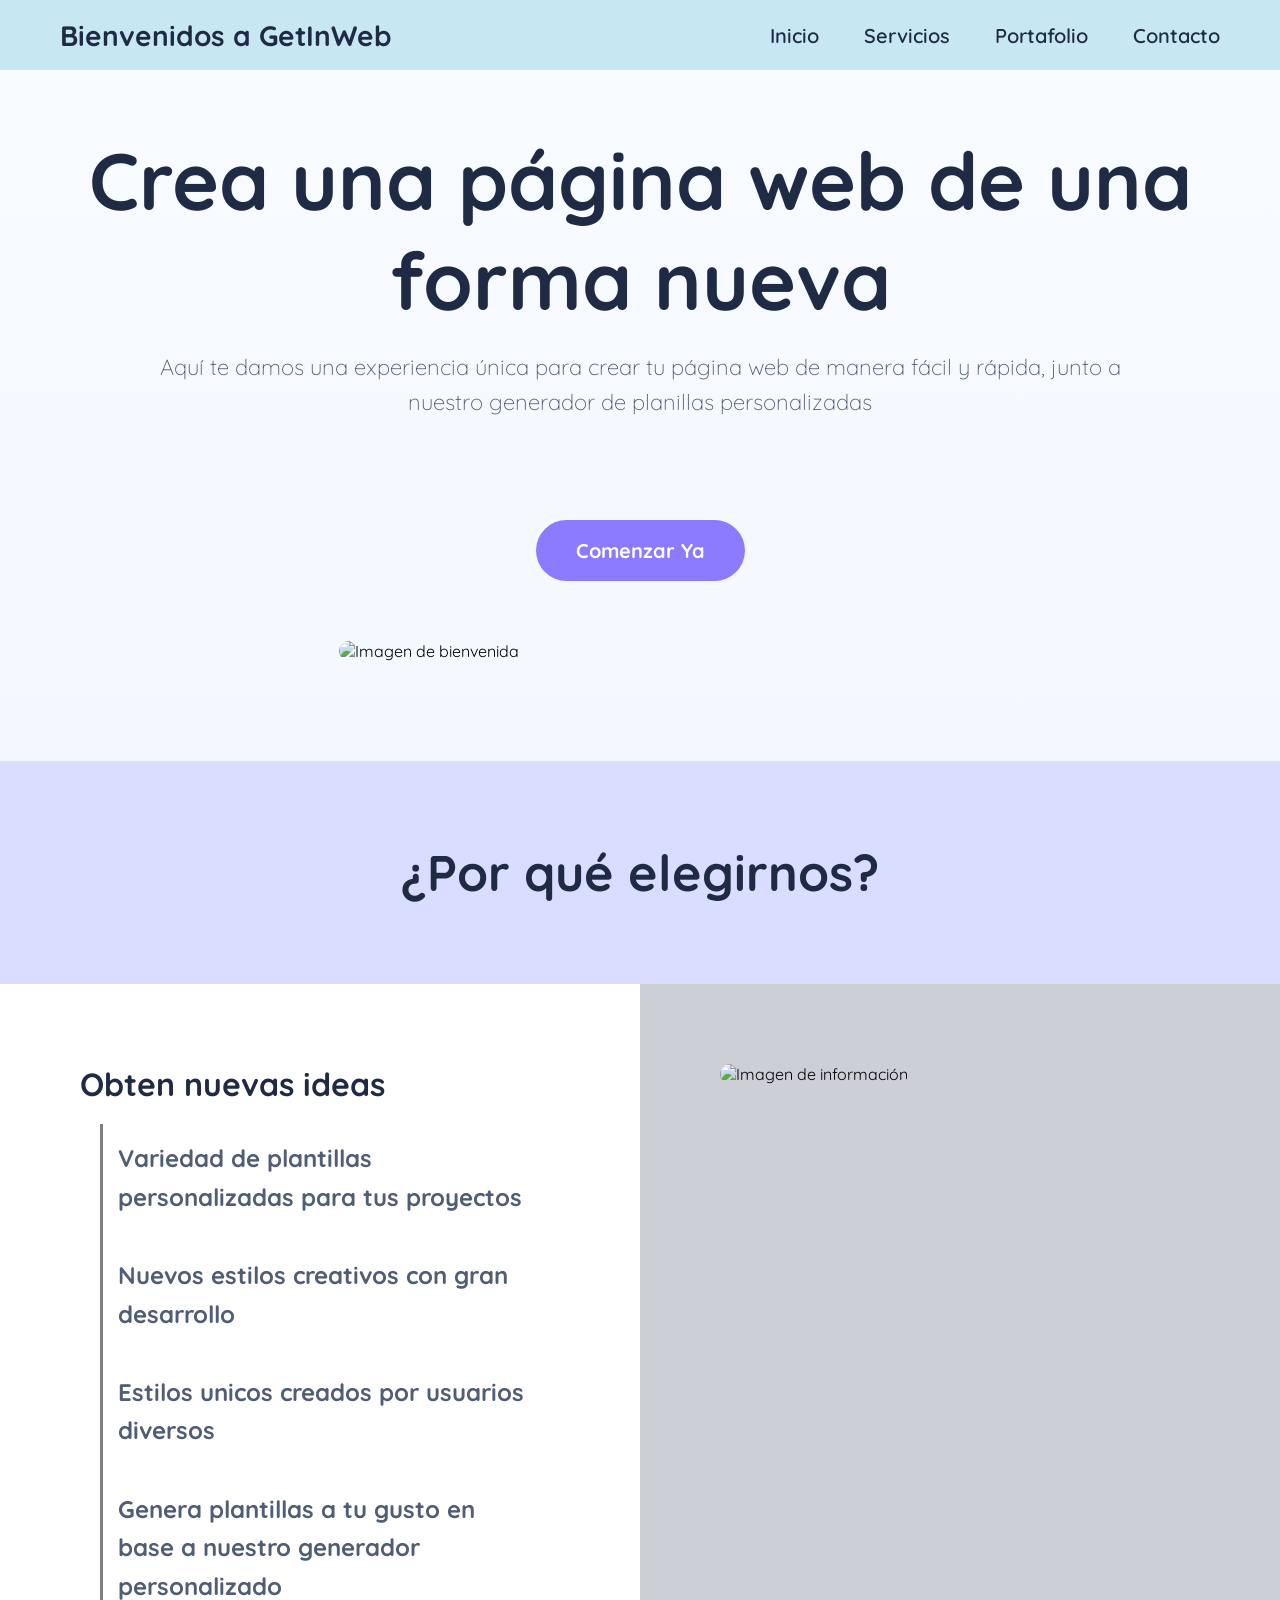
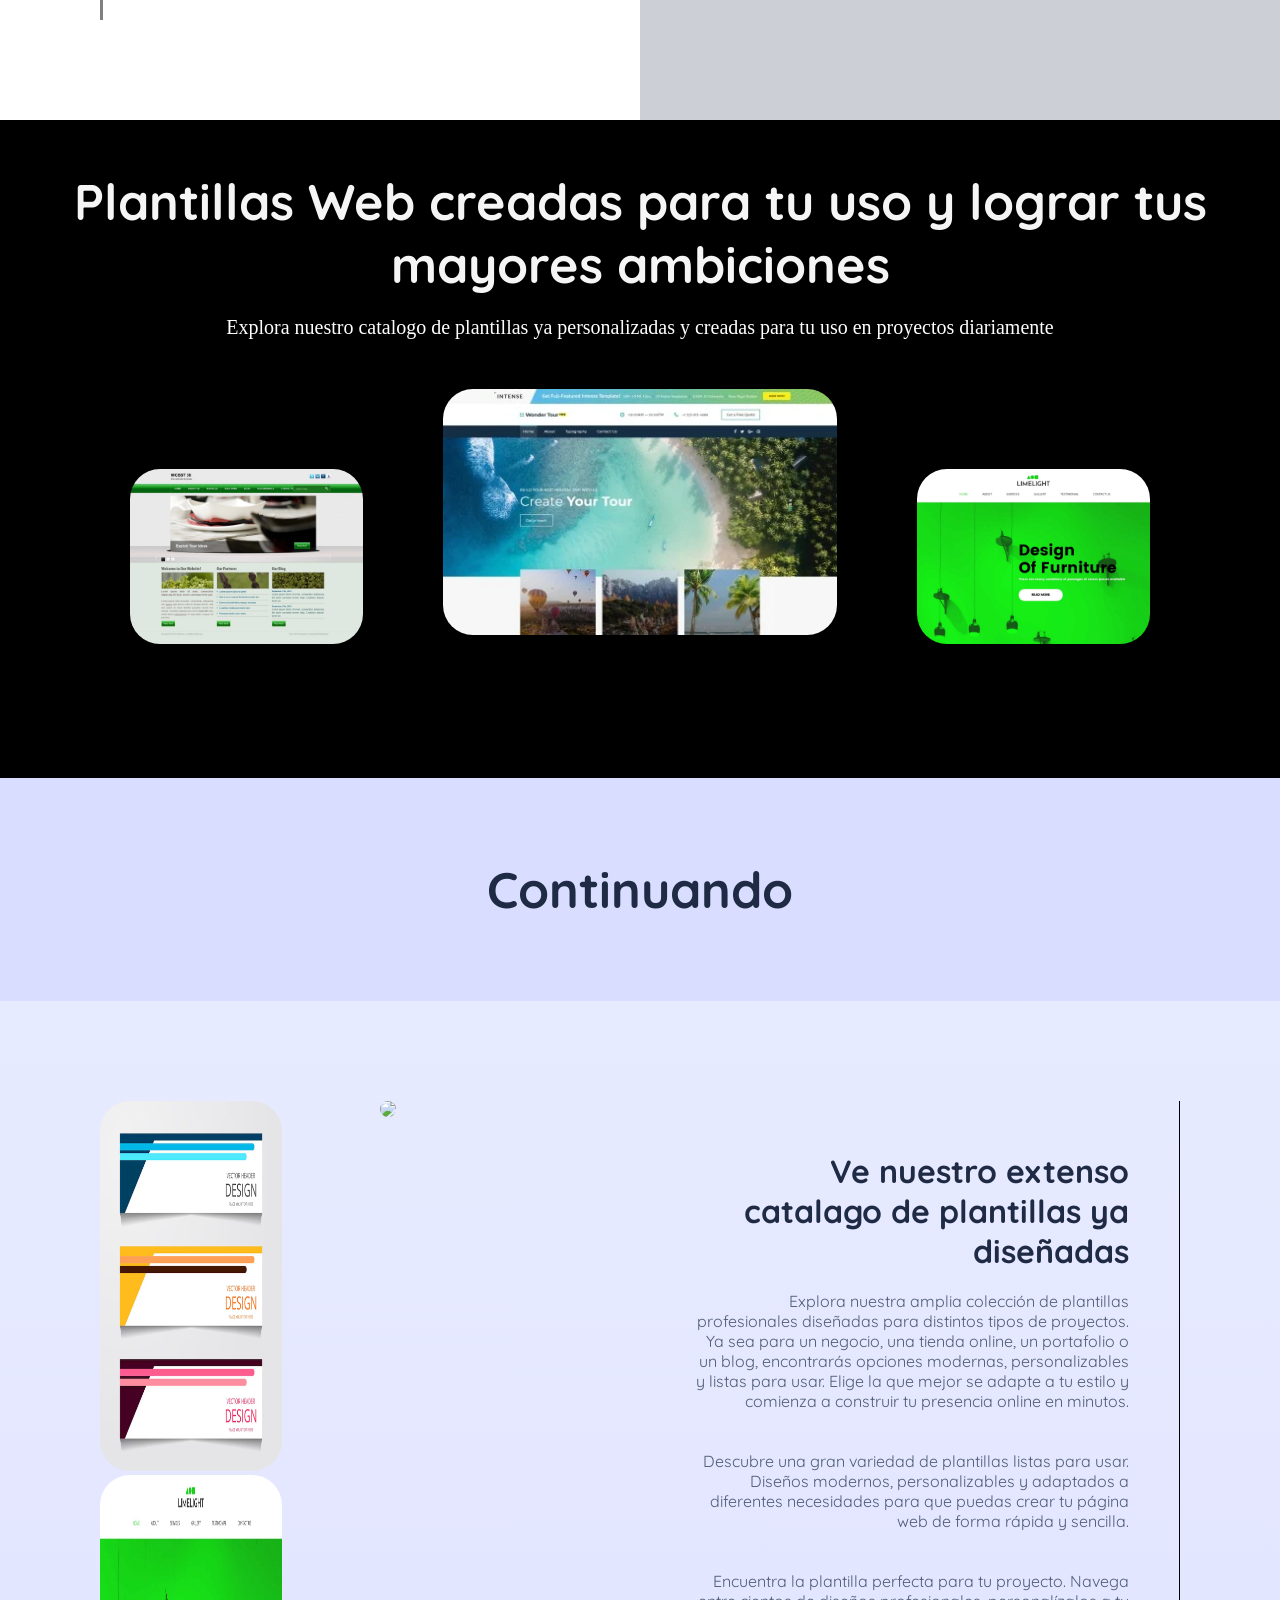
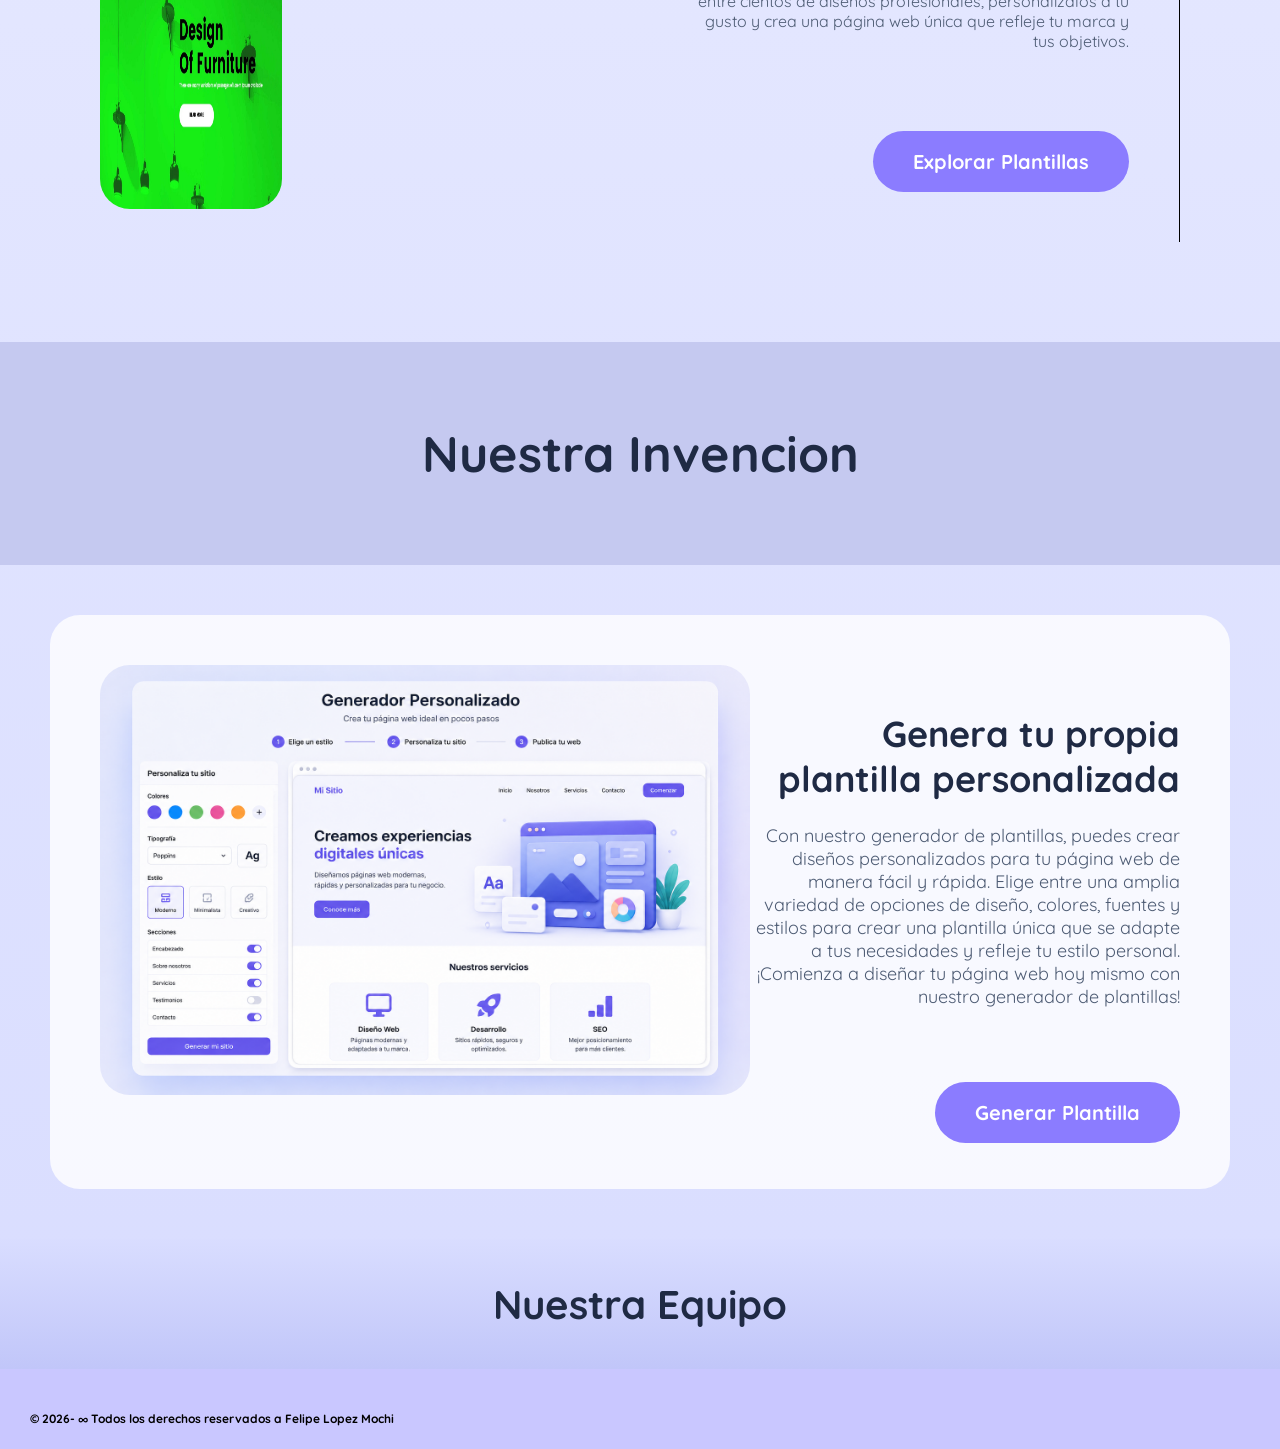
==== commit 5063f16d: "Add files via upload" ====
--- a/index.html
+++ b/index.html
@@ -165,7 +165,7 @@
             <br>
             <p>Con nuestro generador de plantillas, puedes crear diseños personalizados para tu página web de manera fácil y rápida. Elige entre una amplia variedad de opciones de diseño, colores, fuentes y estilos para crear una plantilla única que se adapte a tus necesidades y refleje tu estilo personal. ¡Comienza a diseñar tu página web hoy mismo con nuestro generador de plantillas!</p>
             <br><br><br><br>  
-            <button class="boton"><strong>Generar Plantilla</strong></button>
+            <a href="Personalizador/index.html" class="boton"><strong>Generar Plantilla</strong></a>
         </div>
     </div>
 
--- a/estilos.css
+++ b/estilos.css
@@ -30,6 +30,7 @@
     grid-area: header;
     background-color: #c7e7f3;
     backdrop-filter: blur(10px);
+ 
 }
 
 /* MAIN */
@@ -66,18 +67,57 @@
 
 /* LOGOTIPO */
 
+
+/* MENU */
+
+header{
+    grid-area: header;
+    background-color: #c7e7f3;
+}
+
+.linea{
+    height: 70px;
+    display: flex;
+    align-items: center;
+    justify-content: space-between;
+}
+
 .logotipo{
-    margin-top: 22px;
-    margin-left: 30px;
-    font-size: 22px;
-    font-family: roboto, sans-serif;
+    margin: 0;
+    margin-left: 60px;
+    font-size: 28px;
     color: #1f2a44;
-}
-
-/* MENU */
-
-.linea{
-    display: flex;
+    font-family: 'Quicksand', sans-serif;
+    font-weight: 700;
+}
+
+.menu{
+    margin-right: 60px;
+}
+
+.menu ul{
+    display: flex;
+    gap: 45px;
+    margin: 0;
+    padding: 0;
+}
+
+.menu ol{
+    list-style: none;
+    margin: 0;
+    padding: 0;
+}
+
+.menu a{
+    text-decoration: none;
+    color: #1f2a44;
+    font-size: 20px;
+    font-weight: 600;
+}
+
+nav{
+    display:flex;
+    gap:30px;
 }
 
 nav ul{
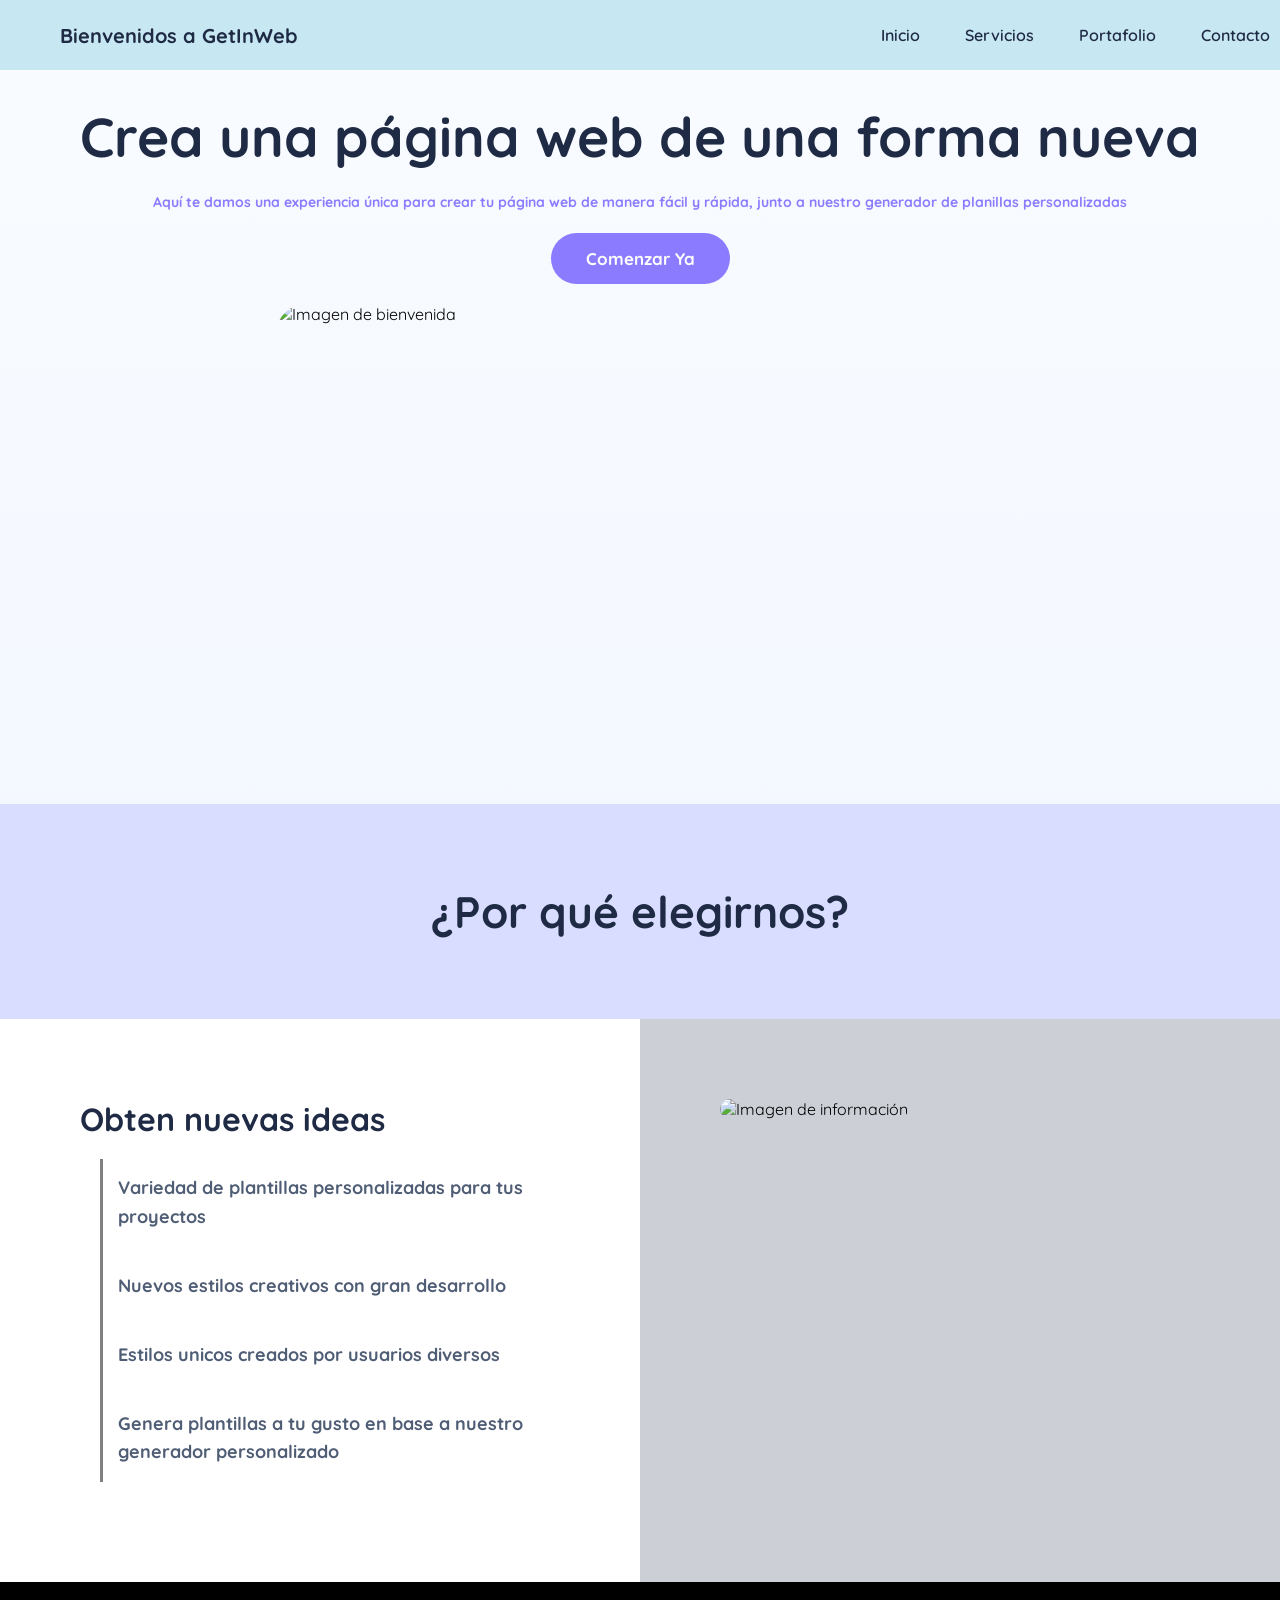
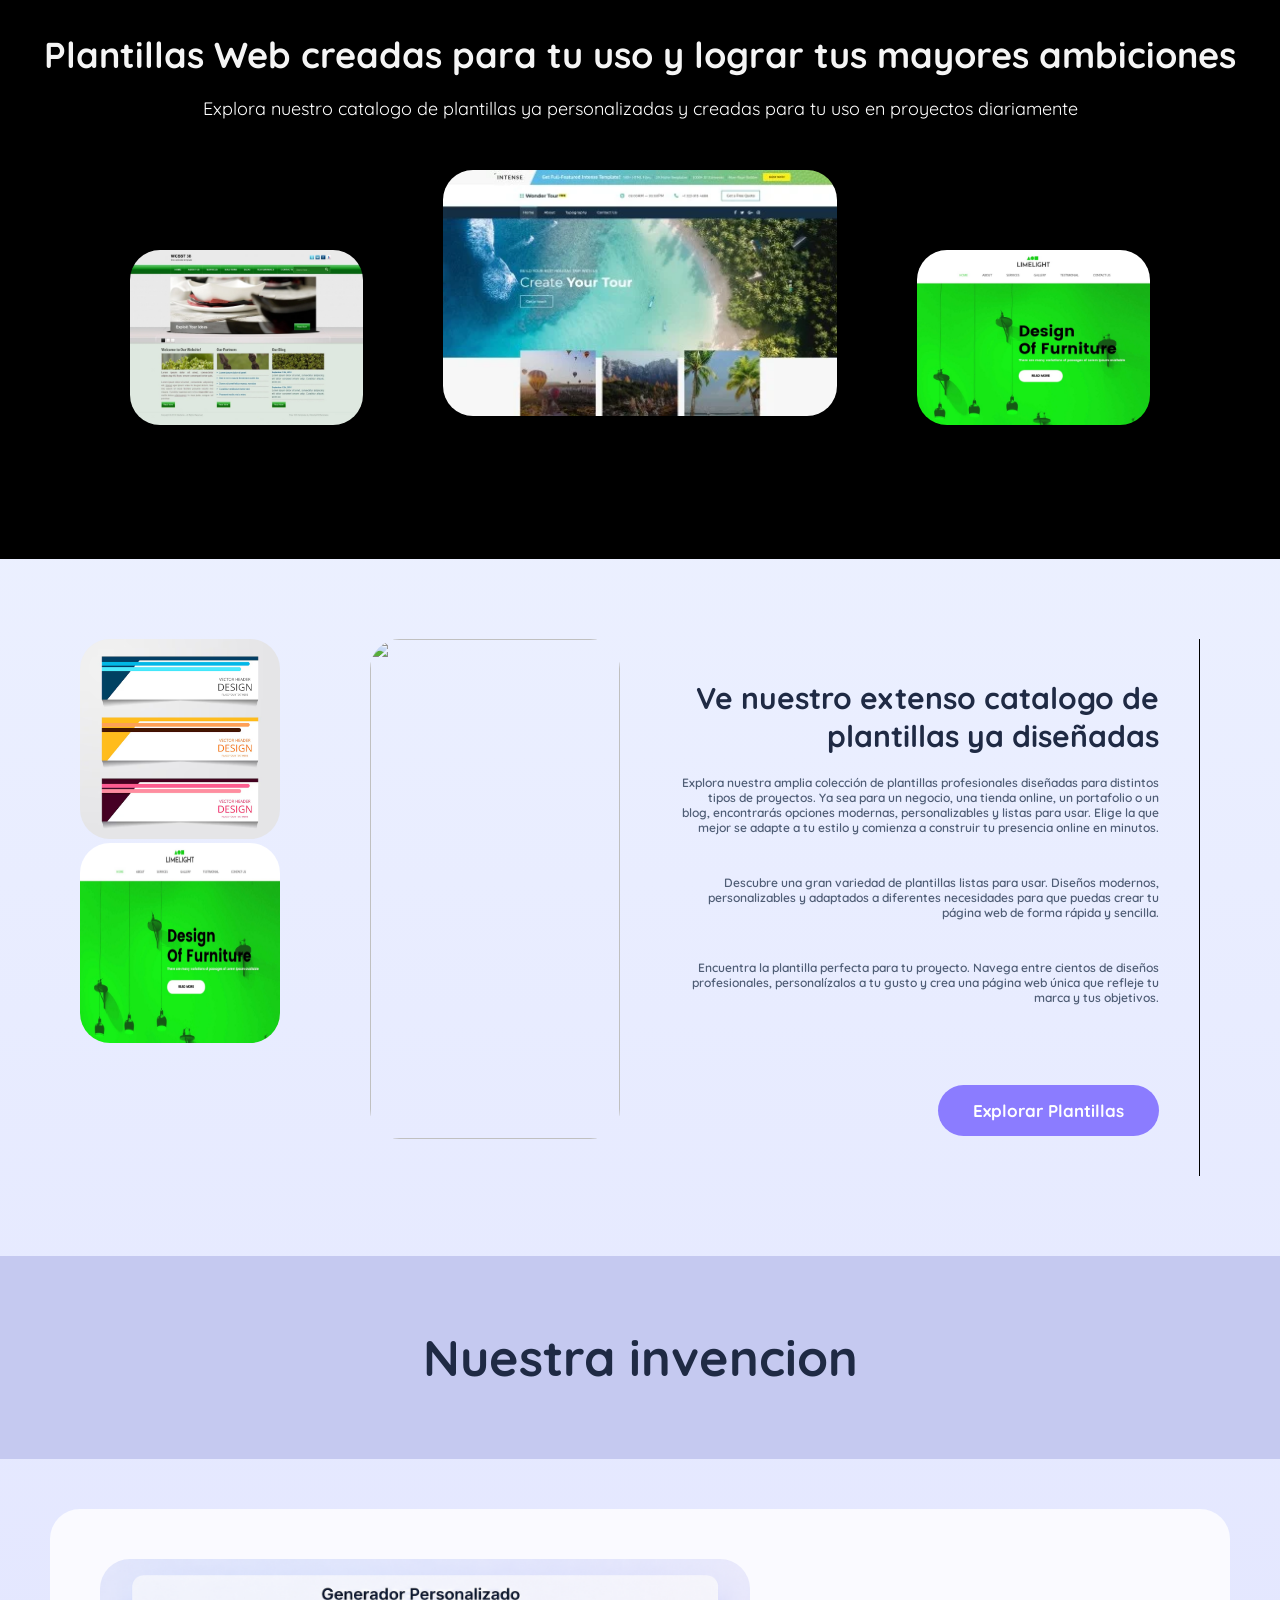
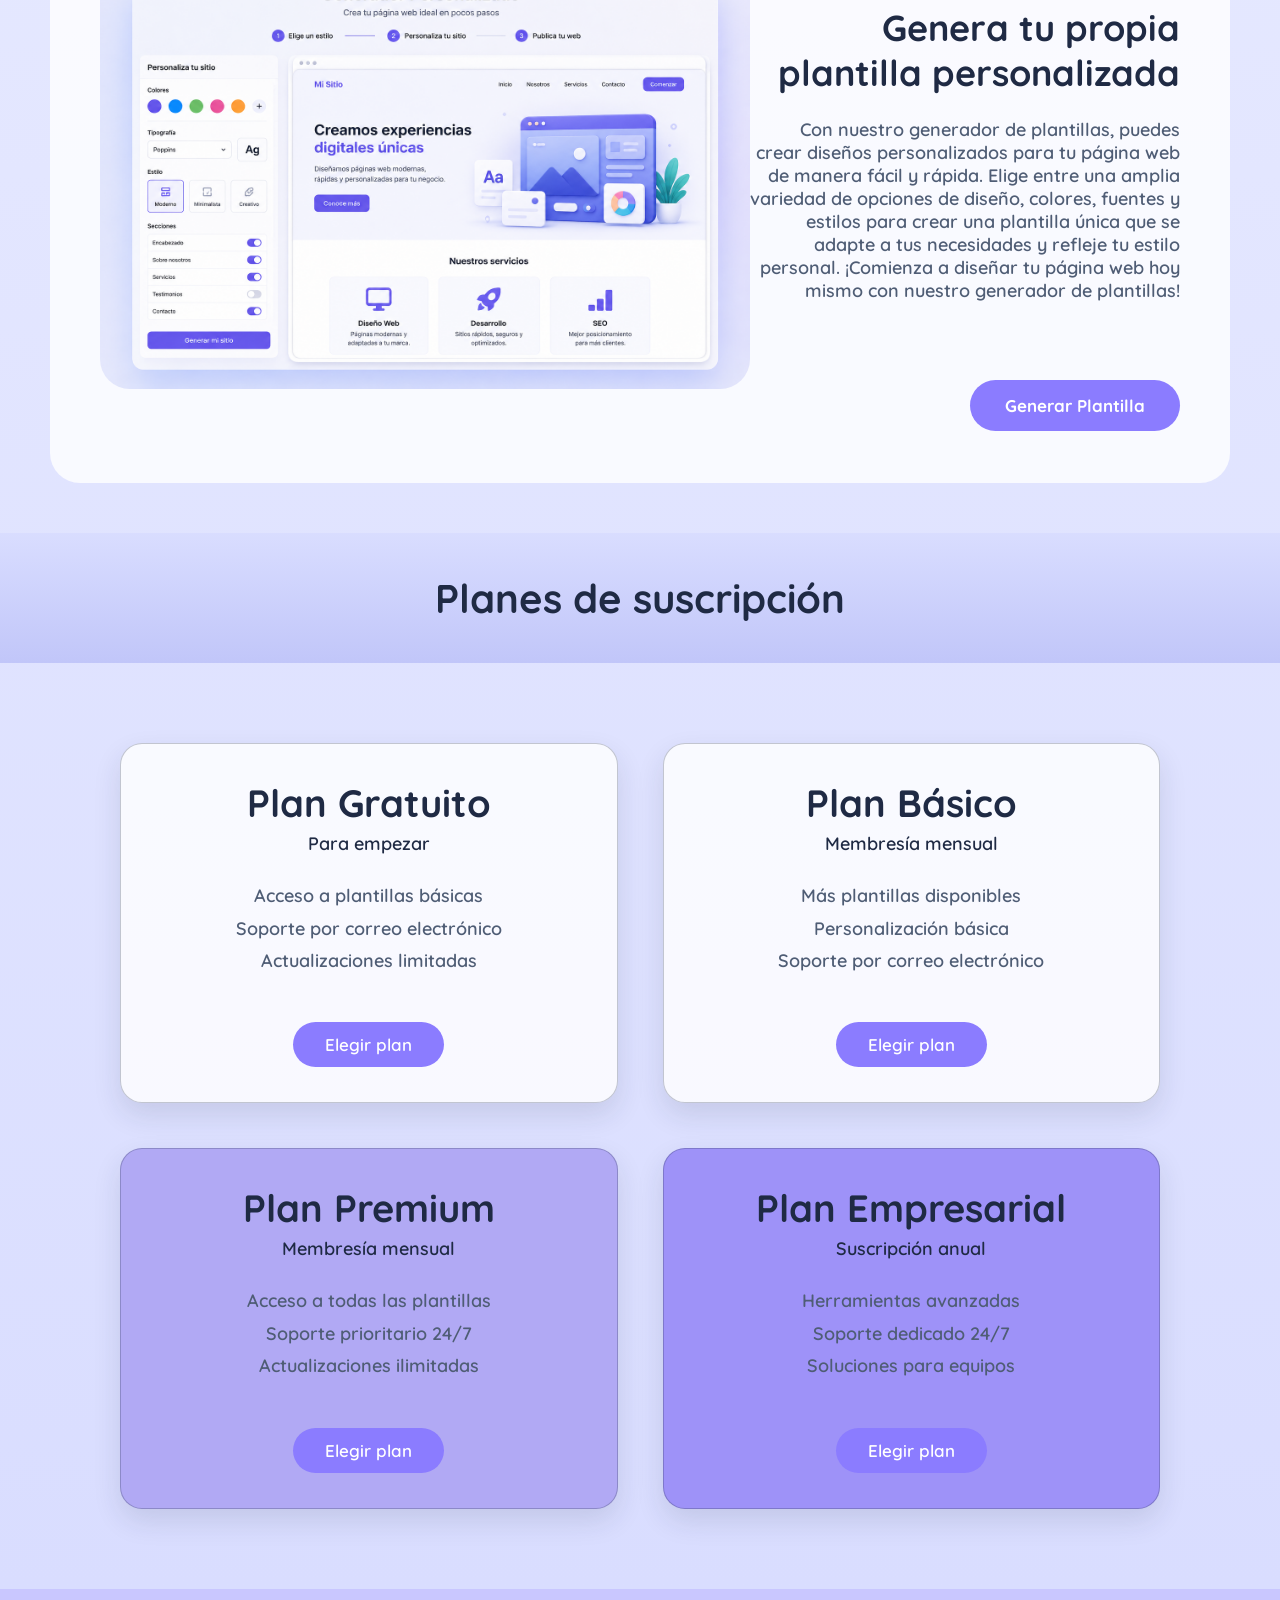
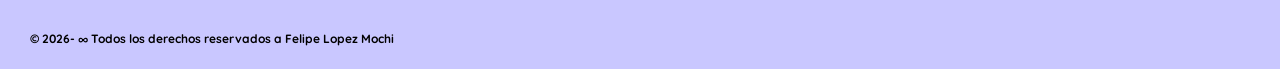
==== commit 8c863fac: "Add files via upload" ====
--- a/index.html
+++ b/index.html
@@ -6,9 +6,9 @@
     <title>GetInWeb</title>
     <link rel="stylesheet" href="estilos.css">
     <link rel="preconnect" href="https://fonts.googleapis.com">
-<link rel="preconnect" href="https://fonts.gstatic.com" crossorigin>
-
-<link href="https://fonts.googleapis.com/css2?family=Quicksand:wght@300;400;500&display=swap" rel="stylesheet">
+    <link rel="preconnect" href="https://fonts.gstatic.com" crossorigin>
+
+    <link href="https://fonts.googleapis.com/css2?family=Quicksand:wght@300;400;500;600;700&display=swap" rel="stylesheet">
 </head>
 
 <body>
@@ -37,14 +37,14 @@
     <!-- bienvenida -->
     <div class="bienvenida">
         <h1>Crea una página web de una forma nueva</h1>
-        <p> Aquí te damos una experiencia única para crear tu página web de manera fácil y rápida, junto a nuestro generador de planillas personalizadas</p>
-        <br><br>
+        <h3> Aquí te damos una experiencia única para crear tu página web de manera fácil y rápida, junto a nuestro generador de planillas personalizadas</h3>
+  
         <button class="boton"><strong>Comenzar Ya</strong></button>
 
     </div>
     
     <div class="imagen-inicio">
-        <img src="https://static.wixstatic.com/media/0784b1_636e025454fa4d40a2374266c91e07b8~mv2.jpg/v1/fill/w_728,h_455,al_c,q_80,enc_avif,quality_auto/cans-reduced.jpg" alt="Imagen de bienvenida"> 
+        <img src="https://static.wixstatic.com/media/0784b1_636e025454fa4d40a2374266c91e07b8~mv2.jpg/v1/fill/w_728,h_455,al_c,q_80,enc_avif,quality_auto/cans-reduced.jpg" width="728px" height="400px" alt="Imagen de bienvenida"> 
     </div>
 
     <br><br><br><br><br>
@@ -55,8 +55,6 @@
     </div>
     
     
-    
-    
     <!-- informacion sobre la pagina-->
 
     <div class="informacion1">
@@ -84,7 +82,7 @@
         </div>
 
         <div class="derecha">
-           <img src="https://graffica.info/wp-content/uploads/2017/10/03-970x599.jpg" width="100%" height="100%" alt="Imagen de información">
+           <img src="https://graffica.info/wp-content/uploads/2017/10/03-970x599.jpg" width="400px" height="400px" alt="Imagen de información">
         </div>
     </div>
 
@@ -110,22 +108,20 @@
             </div>
     </div>
 
-    <div class="division">
-    <h1>Continuando</h1>
-    </div>
+
 
     <div class="informacion3">
         
         <div class="izquierda3">
             
             <div class="pri-izquierda3">
-                <img src="imgs/es.avif" width="70%" height="50%">
-                <img src="imgs/desig.png" width="70%" height="45%">
+                <img src="imgs/es.avif" width="200px" height="200px">
+                <img src="imgs/desig.png" width="200px" height="200px">
 
             </div>
 
             <div class="seg-izquierda3"> 
-                <img src="https://images01.nicepagecdn.com/page/31/62/es/plantilla-html-31627.jpg">
+                <img src="https://images01.nicepagecdn.com/page/31/62/es/plantilla-html-31627.jpg" width="250px" height="500px">
               
             </div>
 
@@ -133,7 +129,7 @@
 
     
         <div class="derecha3">
-            <h1>Ve nuestro extenso catalago de plantillas ya diseñadas </h1>
+            <h1>Ve nuestro extenso catalogo de plantillas ya diseñadas </h1>
             <br>
             <p>Explora nuestra amplia colección de plantillas profesionales diseñadas para distintos tipos de proyectos. Ya sea para un negocio, una tienda online, un portafolio o un blog, encontrarás opciones modernas, personalizables y listas para usar. Elige la que mejor se adapte a tu estilo y comienza a construir tu presencia online en minutos.</p>
             <br><br>
@@ -147,7 +143,7 @@
     </div>
 
     <div class="divisions">
-        <h1>Nuestra Invencion</h1>
+        <h1>Nuestra invencion</h1>
     </div>
 
     <div class="generador-contenido">
@@ -170,7 +166,72 @@
     </div>
 
     <div class="divisionss">
-        <h1>Nuestra Equipo</h1>
+        <h1>Planes de suscripción</h1>
+    </div>
+
+   
+    <div class="planes-contenido">
+
+        <div class="card-gratuito">
+            <div class="plan-header">
+                <h1>Plan Gratuito</h1>
+                <h3>Para empezar</h3>
+            </div>
+
+            <div class="plan-info">
+                <p>Acceso a plantillas básicas</p>
+                <p>Soporte por correo electrónico</p>
+                <p>Actualizaciones limitadas</p>
+            </div>
+
+            <button class="boton-plan">Elegir plan</button>
+        </div>
+        
+        <div class="card-basico">
+            <div class="plan-header">
+                <h1>Plan Básico</h1>
+                <h3>Membresía mensual</h3>
+            </div>
+
+            <div class="plan-info">
+                <p>Más plantillas disponibles</p>
+                <p>Personalización básica</p>
+                <p>Soporte por correo electrónico</p>
+            </div>
+
+            <button class="boton-plan">Elegir plan</button>
+        </div>
+        
+        <div class="card-premium">
+            <div class="plan-header">
+                <h1>Plan Premium</h1>
+                <h3>Membresía mensual</h3>
+            </div>
+
+            <div class="plan-info">
+                <p>Acceso a todas las plantillas</p>
+                <p>Soporte prioritario 24/7</p>
+                <p>Actualizaciones ilimitadas</p>
+            </div>
+
+            <button class="boton-plan">Elegir plan</button>
+        </div>
+        
+        <div class="card-empresarial">
+            <div class="plan-header">
+                <h1>Plan Empresarial</h1>
+                <h3>Suscripción anual</h3>
+            </div>
+
+            <div class="plan-info">
+                <p>Herramientas avanzadas</p>
+                <p>Soporte dedicado 24/7</p>
+                <p>Soluciones para equipos</p>
+            </div>
+
+            <button class="boton-plan">Elegir plan</button>
+        </div>
+
     </div>
 
 <!--
@@ -224,16 +285,12 @@
 
 
     <footer>
-
         <div class="linea">
          <h2 class="foot">© 2026- ∞ Todos los derechos reservados a Felipe Lopez Mochi</h2>
-
-
-      
-        </div>
-
+        </div>
     </footer>
 
  </div>
 
-</body>+</body>
+</html>
--- a/estilos.css
+++ b/estilos.css
@@ -30,7 +30,6 @@
     grid-area: header;
     background-color: #c7e7f3;
     backdrop-filter: blur(10px);
- 
 }
 
 /* MAIN */
@@ -55,6 +54,13 @@
     padding-bottom: 20px;
 }
 
+.foot {
+    display: flex;
+    padding-top: 20px;
+    font-size: 12px;  
+    text-align: right;
+}
+
 /* TITULOS Y TEXTO */
 
 h1{
@@ -69,11 +75,6 @@
 
 
 /* MENU */
-
-header{
-    grid-area: header;
-    background-color: #c7e7f3;
-}
 
 .linea{
     height: 70px;
@@ -85,14 +86,14 @@
 .logotipo{
     margin: 0;
     margin-left: 60px;
-    font-size: 28px;
+    font-size: 20px;
     color: #1f2a44;
     font-family: 'Quicksand', sans-serif;
     font-weight: 700;
 }
 
 .menu{
-    margin-right: 60px;
+    margin-right: 10px;
 }
 
 .menu ul{
@@ -111,64 +112,37 @@
 .menu a{
     text-decoration: none;
     color: #1f2a44;
-    font-size: 20px;
+    font-size: px;
     font-weight: 600;
-}
-
-nav{
-    display:flex;
-    gap:30px;
-}
-
-nav ul{
-    display: flex;
-    gap: 30px;
-    justify-content: center;
-    margin-top: 25px;
-    margin-left: 60px;
-}
-
-nav ol{
-    list-style: none;
-}
-
-nav a{
-    text-decoration: none;
-    color: #1f2a44;
-    font-size: 22px;
-    transition: 0.3s;
-}
-
-nav a:hover{
+    transition: 0.3s;
+}
+
+.menu a:hover{
     color: #7b61ff;
 }
 
-.nav2{
-    margin-bottom: 26px;
-    justify-content: right;
-    margin-right: auto;
-}
 
 /* BIENVENIDA */
 
 .bienvenida{
     text-align: center;
-    margin-top: 60px;
+    margin-top: 32px;
     font-size: 32px;
     font-family: Quicksand, sans-serif;
     font-weight: 300;
 }
 
 .bienvenida h1{
-    font-size: 80px;
+    font-size: 55px;
     margin-bottom: 20px;
 }
 
-.bienvenida p{
-    font-size: 22px;
+.bienvenida h3{
+    font-size: 14px;
     width: 80%;
     margin: auto;
     line-height: 1.6;
+    color:#8b7cff;
 }
 
 /* BOTONES */
@@ -176,9 +150,9 @@
 button,
 .boton{
 
-    padding: 18px 40px;
+    padding: 15px 35px;
     text-decoration: none;
-    font-size: 20px;
+    font-size: 17px;
     border-radius: 40px;
     border: none;
     margin-top: 20px;
@@ -203,18 +177,18 @@
     padding: 80px;
     margin-bottom: 0px;
 }
+
 /* IMAGENES */
 
 .imagen-inicio{
     display: flex;
     justify-content: center;
-    margin-top: 60px;
+    margin-top: 20px;
     border-radius: 30px;
 }
 
 .imagen-inicio img{
     border-radius: 30px;
-    width: 47%;
     transition: 0.3s;
 }
 
@@ -246,7 +220,7 @@
 }
 
 .card p{
-    font-size: 24px;
+    font-size: 18px;
     color: #4f5d75;
     line-height: 1.6;
 }
@@ -277,14 +251,13 @@
 }
 
 .titulo-info2 h1{
-    font-size: 50px;
+    font-size: 36px;
     color:whitesmoke;
 }
 
 .titulo-info2 p{
     color:white;
-    font-family: 'Times New Roman', Times, serif;
-    font-size: 20px;
+    font-size: 18px;
 }
 
 
@@ -307,6 +280,7 @@
     border-radius: 30px;
     width: 100%;
 }
+
 .centro {
     grid-column: 2;
 }
@@ -337,15 +311,15 @@
 /* division */
 
 .division {
+    font-size: 22px;
+}
+
+.divisions{
+
     font-size: 25px;
-}
-
-.divisions{
-
-    font-size: 25px;
     text-align: center;
     background-color: #c5c9f0;
-    padding: 80px;
+    padding: 70px;
 }
 
 .divisionss{
@@ -355,10 +329,11 @@
     background: linear-gradient(180deg, #d9ddff 0%, #c1c6f9 100%);
     padding: 40px;
 }
+
 /* informacion3 */
 
 .informacion3{
-    padding: 100px;
+    padding: 80px;
     display: grid;
     grid-template-columns: 1fr 1fr;
 }
@@ -376,7 +351,7 @@
 }
 
 .pri-izquierda3{
-grid-column: 1;
+    grid-column: 1;
 }
 
 .seg-izquierda3{
@@ -384,10 +359,18 @@
 }
 
 .derecha3{
-    grid: 2;
+    grid-column: 2;
     text-align: right;
-    padding: 50px;
+    padding: 40px;
     border-right: 1px solid #000000;
+}
+
+.derecha3 h1{
+    font-size:30px;
+}
+.derecha3 p{
+    font-size: 12px;
+    font-weight: 600;
 }
 
 /* informacion4 */
@@ -399,30 +382,112 @@
 .derecha4{
     text-align: right;
     font-size: 18px;
-}
-
-/* equipo */
-
-.equip{
-    background-color: #c1c6f9;
-}
-
-.equipo{
-    background-color: #c1c6f9;
-    padding: 50px;
-    display: flex;
-    gap: 20px;
-}
-
-.card-equipo{
-
- border: 1px solid gray;
- text-align: center;
- border-radius: 10px;
- padding: 15px;
- margin: 20px;
- box-shadow: 0px 0px 10px lightgray;
- background-color: #ffffffcd;
+    font-weight: 600;
+}
+
+/* Planes */
+
+.planes-contenido{
+    display: grid;
+    grid-template-columns: 1fr 1fr;
+    gap: 45px;
+
+    padding: 80px 120px;
+
+    justify-items: center;
+}
+
+.card-gratuito,
+.card-basico,
+.card-premium,
+.card-empresarial{
+    width: 100%;
+    max-width: 520px;
+    min-height: 330px;
+
+    border: 1px solid rgba(31, 42, 68, 0.25);
+    border-radius: 22px;
+
+    padding: 35px 40px;
+
+    text-align: center;
+
+    box-shadow: 0 12px 28px rgba(31, 42, 68, 0.12);
+
+    display: flex;
+    flex-direction: column;
+    justify-content: space-between;
+    align-items: center;
+
+    transition: 0.3s;
+}
+
+.card-gratuito,
+.card-basico{
+    background-color: #ffffffcd;
+}
+
+.card-premium{
+    background-color: #b1a9f4;
+}
+
+.card-empresarial{
+    background-color: #9e92f8;
+}
+
+.card-gratuito:hover,
+.card-basico:hover,
+.card-premium:hover,
+.card-empresarial:hover{
+    transform: translateY(-8px);
+    box-shadow: 0 18px 35px rgba(31, 42, 68, 0.18);
+}
+
+.plan-header h1{
+    font-size: 38px;
+    margin-bottom: 5px;
+    color: #1f2a44;
+}
+
+.plan-header h3{
+    font-size: 18px;
+    font-weight: 600;
+    color: #1f2a44;
+}
+
+.plan-info{
+    margin-top: 25px;
+    margin-bottom: 25px;
+}
+
+.plan-info p{
+    font-size: 18px;
+    font-weight: 600;
+    color: #4f5d75;
+    line-height: 1.8;
+}
+
+.boton-plan{
+    padding: 12px 32px;
+
+    border: none;
+    border-radius: 30px;
+
+    background-color: #8b7cff;
+    color: white;
+
+    font-family: 'Quicksand', sans-serif;
+    font-size: 17px;
+    font-weight: 600;
+
+    cursor: pointer;
+
+    transition: 0.3s;
+}
+
+.boton-plan:hover{
+    background-color: #7262f3;
+    transform: scale(1.04);
 }
 
 /* GENERADOR */
@@ -463,6 +528,7 @@
 .imagen-generador img:hover{
     transform: scale(1.03);
 }
+
 .generar{
     margin-left: 100px;
     text-align: left;
@@ -476,11 +542,4 @@
 .opciones{
     display: flex;
     justify-content: space-between;
-}
-
-.foot {
-    display: flex;
-    padding-top: 20px;
-    font-size: 12px;  
-    text-align: right;
 }
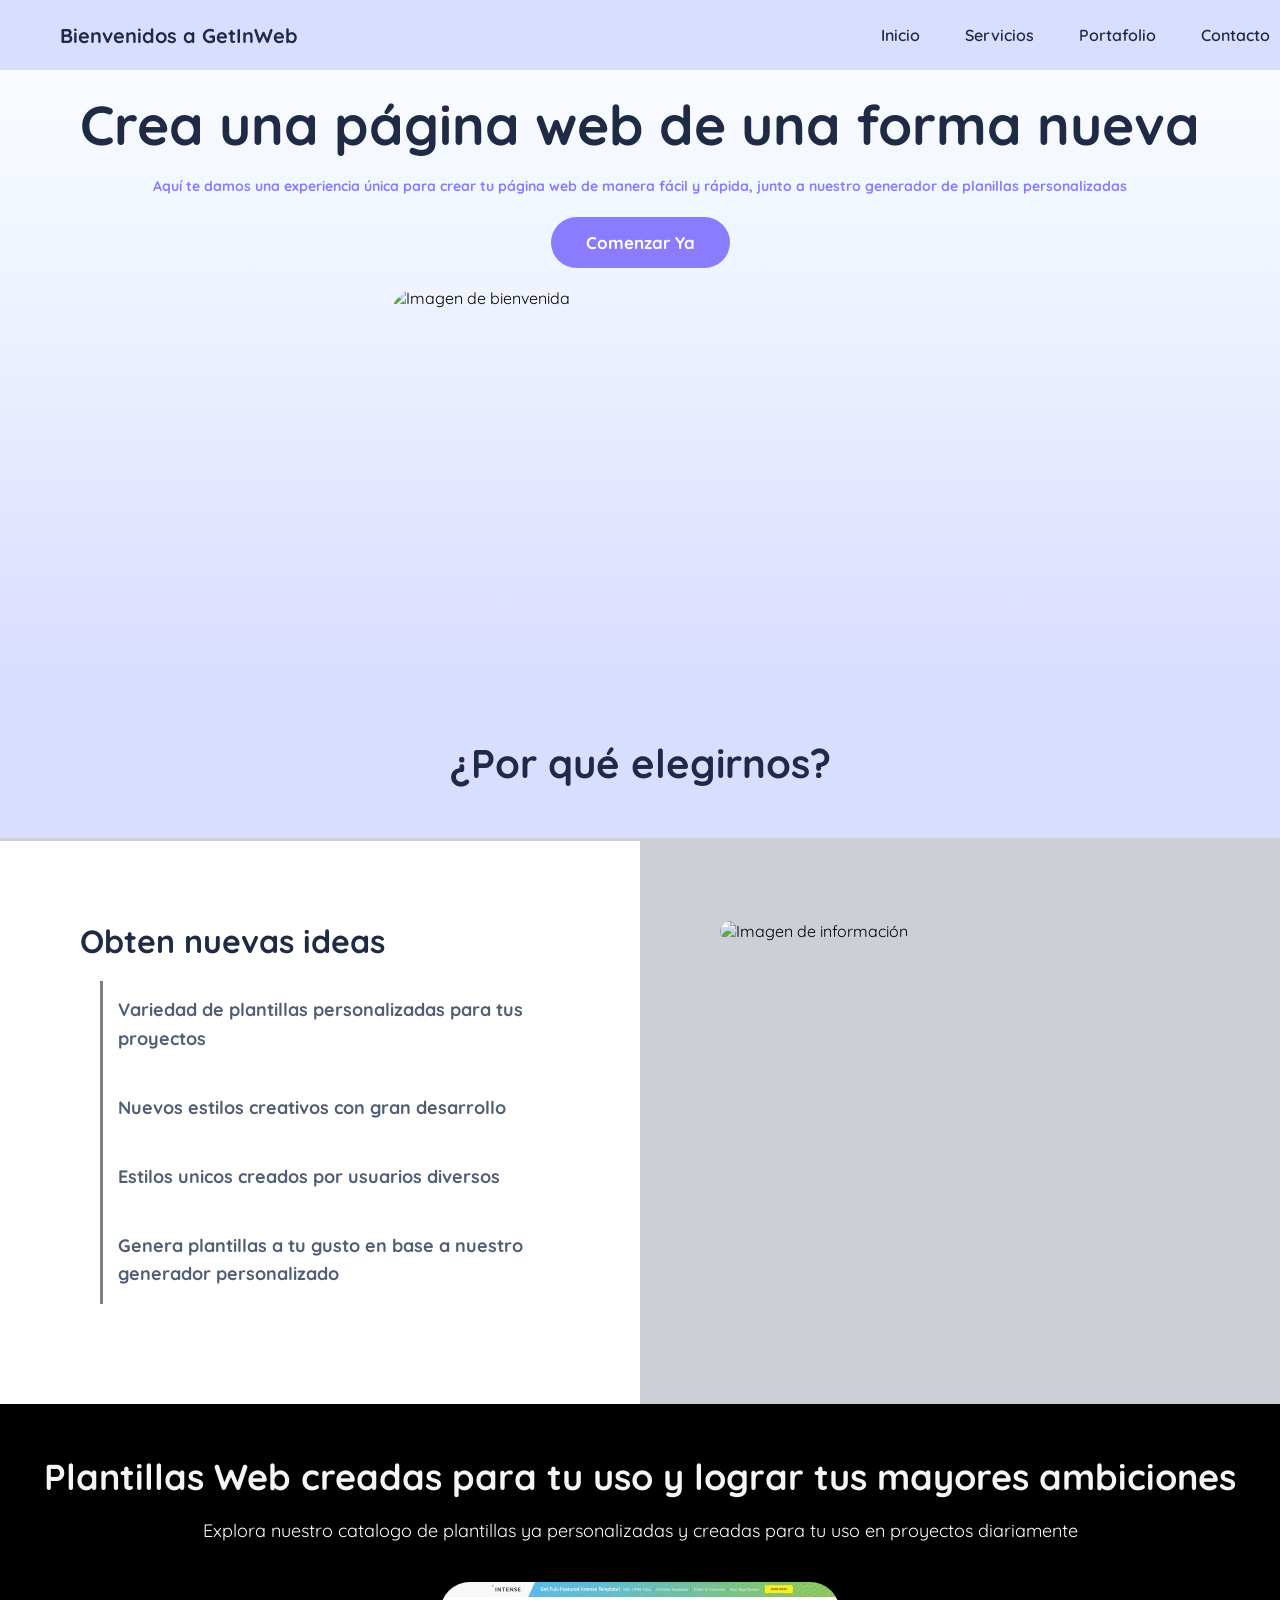
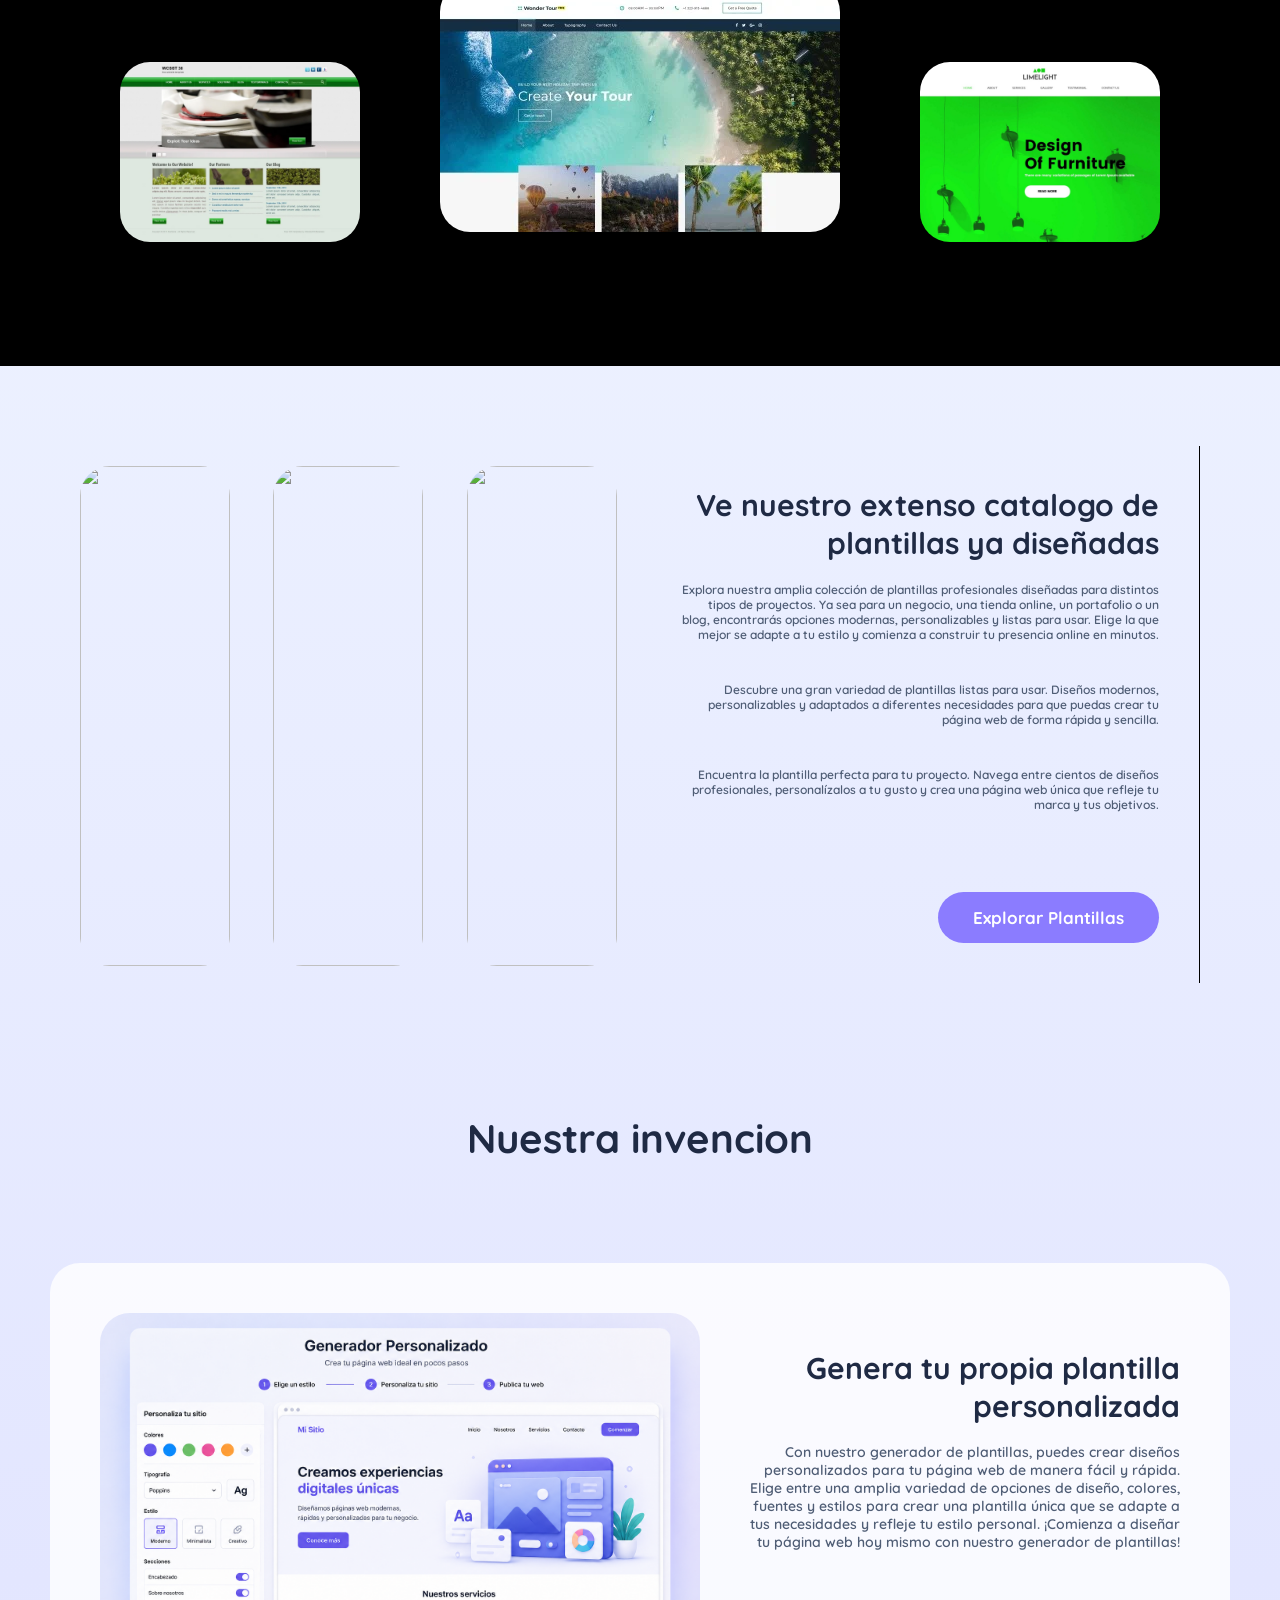
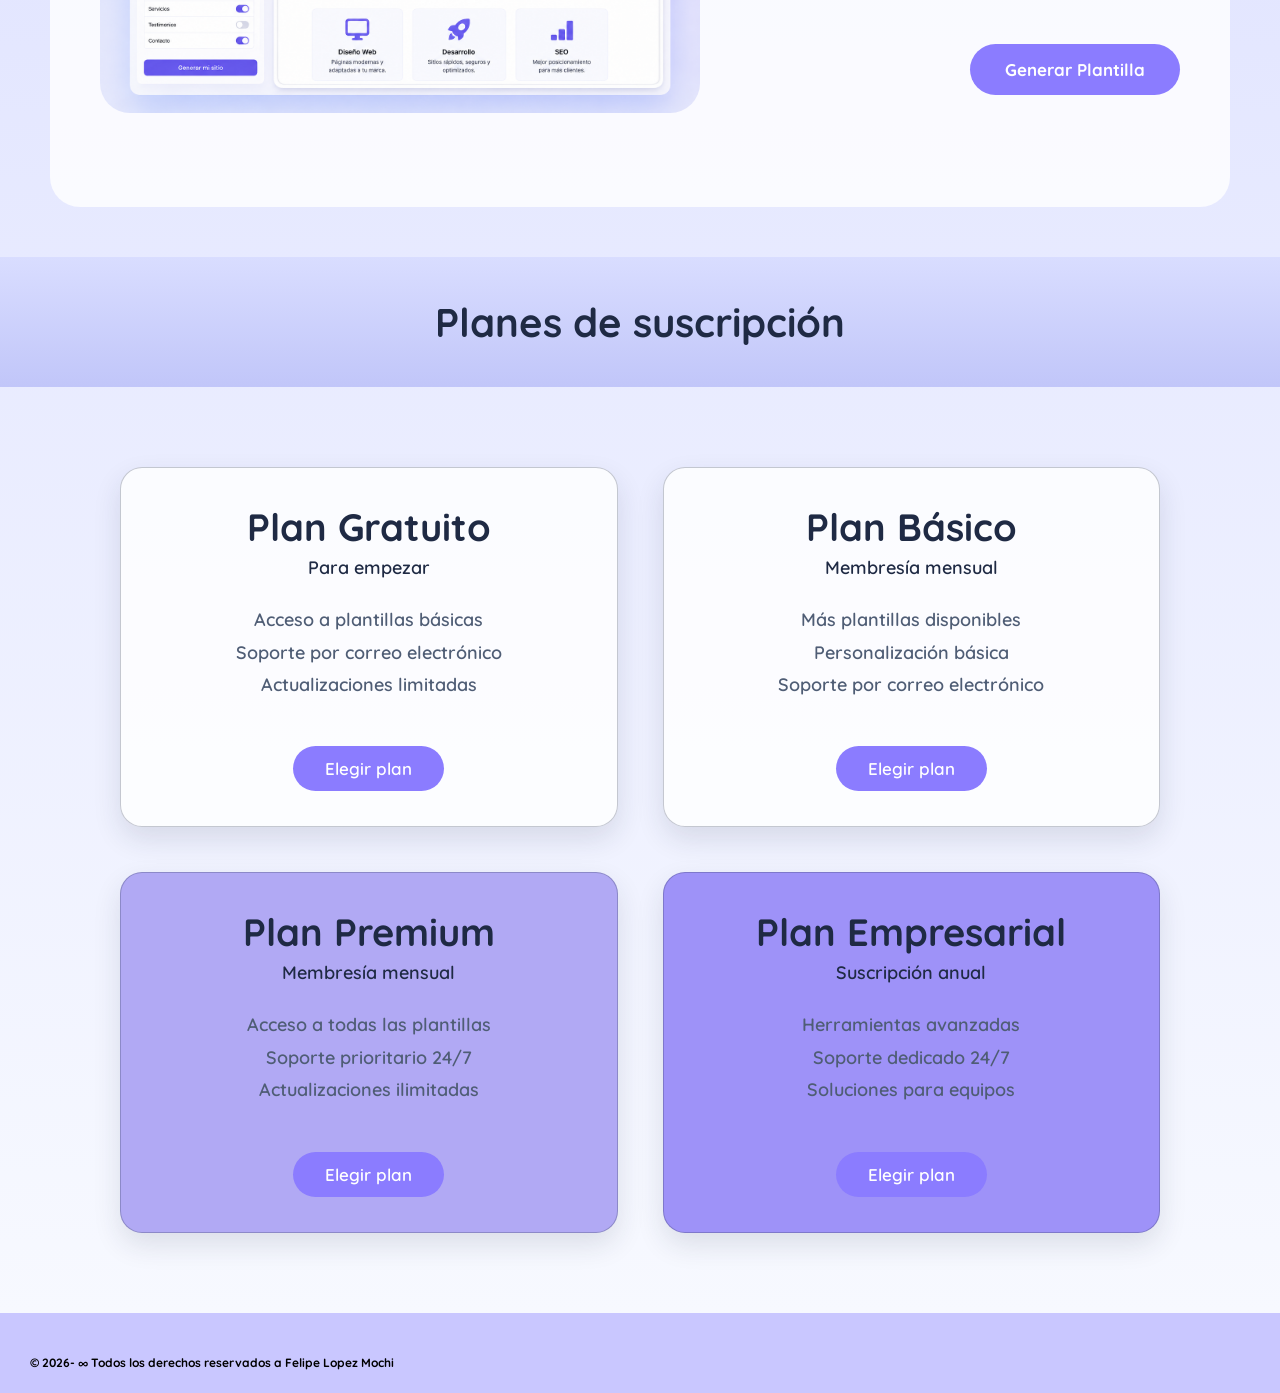
==== commit 702ef461: "Add files via upload" ====
--- a/index.html
+++ b/index.html
@@ -35,20 +35,21 @@
 
     <main>
     <!-- bienvenida -->
-    <div class="bienvenida">
-        <h1>Crea una página web de una forma nueva</h1>
-        <h3> Aquí te damos una experiencia única para crear tu página web de manera fácil y rápida, junto a nuestro generador de planillas personalizadas</h3>
+    <div class="inicio-color">
+    
+        <div class="bienvenida">
+            <h1>Crea una página web de una forma nueva</h1>
+            <h3> Aquí te damos una experiencia única para crear tu página web de manera fácil y rápida, junto a nuestro generador de planillas personalizadas</h3>
   
-        <button class="boton"><strong>Comenzar Ya</strong></button>
-
-    </div>
-    
-    <div class="imagen-inicio">
-        <img src="https://static.wixstatic.com/media/0784b1_636e025454fa4d40a2374266c91e07b8~mv2.jpg/v1/fill/w_728,h_455,al_c,q_80,enc_avif,quality_auto/cans-reduced.jpg" width="728px" height="400px" alt="Imagen de bienvenida"> 
-    </div>
-
-    <br><br><br><br><br>
-   
+            <button class="boton"><strong>Comenzar Ya</strong></button>
+        </div>
+    
+        <div class="imagen-inicio">
+            <img src="https://static.wixstatic.com/media/0784b1_636e025454fa4d40a2374266c91e07b8~mv2.jpg/v1/fill/w_728,h_455,al_c,q_80,enc_avif,quality_auto/cans-reduced.jpg" width="500px" height="300px" alt="Imagen de bienvenida"> 
+        </div>
+
+        <br><br><br><br><br>
+    </div>
     <!--division-->
     <div class="division">
         <h1>¿Por qué elegirnos?</h1>
@@ -57,7 +58,7 @@
     
     <!-- informacion sobre la pagina-->
 
-    <div class="informacion1">
+    <div class="informacion1 aparecer">
 
     
         <div class="izquierda">
@@ -93,7 +94,7 @@
         <p>Explora nuestro catalogo de plantillas ya personalizadas y creadas para tu uso en proyectos diariamente</p>
     </div>
     
-    <div class="informacion2">
+    <div class="informacion2 ">
         
             <div class="izquierda2">
                 <img src="imgs/eso.png">    
@@ -110,19 +111,23 @@
 
 
 
-    <div class="informacion3">
+    <div class="informacion3 aparecer">
         
         <div class="izquierda3">
             
             <div class="pri-izquierda3">
-                <img src="imgs/es.avif" width="200px" height="200px">
-                <img src="imgs/desig.png" width="200px" height="200px">
-
-            </div>
-
+                <img src="https://static.wixstatic.com/media/110ec7_29c3c950c65d44c9a3106b9bba6a0d98~mv2.png/v1/fill/w_924,h_2019,al_c,q_90,enc_avif,quality_auto/110ec7_29c3c950c65d44c9a3106b9bba6a0d98~mv2.png" width="150px" height="500px">
+                
+
+            </div>
+            
             <div class="seg-izquierda3"> 
-                <img src="https://images01.nicepagecdn.com/page/31/62/es/plantilla-html-31627.jpg" width="250px" height="500px">
+                <img src="https://static.wixstatic.com/media/110ec7_10be33f8cf9c40feb0a0f89a993f5dac~mv2.png/v1/fill/w_924,h_2411,al_c,q_95,enc_avif,quality_auto/110ec7_10be33f8cf9c40feb0a0f89a993f5dac~mv2.png" width="150px" height="500px">
               
+            </div>
+
+            <div class="ter-izquierda3">
+                <img src="https://static.wixstatic.com/media/110ec7_44bfb3739bd24c2bab5fbf852fc54800~mv2.png/v1/fill/w_924,h_2288,al_c,q_95,enc_avif,quality_auto/110ec7_44bfb3739bd24c2bab5fbf852fc54800~mv2.png" width="150px" height="500px">
             </div>
 
         </div>
@@ -142,15 +147,15 @@
     
     </div>
 
-    <div class="divisions">
+    <div class="divisions aparecer">
         <h1>Nuestra invencion</h1>
     </div>
 
-    <div class="generador-contenido">
+    <div class="generador-contenido aparecer">
 
 
         <div class="imagen-generador">
-            <img src="imgs/generador.png" width="650px" height="430px">
+            <img src="imgs/generador.png" width="600px" height="400px">
             <br><br><br>
           
         </div>
@@ -160,8 +165,8 @@
             <h1>Genera tu propia plantilla personalizada</h1>
             <br>
             <p>Con nuestro generador de plantillas, puedes crear diseños personalizados para tu página web de manera fácil y rápida. Elige entre una amplia variedad de opciones de diseño, colores, fuentes y estilos para crear una plantilla única que se adapte a tus necesidades y refleje tu estilo personal. ¡Comienza a diseñar tu página web hoy mismo con nuestro generador de plantillas!</p>
-            <br><br><br><br>  
-            <a href="Personalizador/index.html" class="boton"><strong>Generar Plantilla</strong></a>
+            <br><br><br><br><br><br>
+            <a href="Personalizador/index.html" class="boton1"><strong>Generar Plantilla</strong></a>
         </div>
     </div>
 
@@ -292,5 +297,20 @@
 
  </div>
 
+ <script>
+    const elementos = document.querySelectorAll('.aparecer');
+
+    const mostrarElemento = new IntersectionObserver((entradas) => {
+        entradas.forEach((entrada) => {
+            if (entrada.isIntersecting) {
+                entrada.target.classList.add('visible');
+            }
+        });
+    });
+
+    elementos.forEach((elemento) => {
+        mostrarElemento.observe(elemento);
+    });
+</script>
 </body>
 </html>
--- a/estilos.css
+++ b/estilos.css
@@ -7,7 +7,9 @@
 /* Colores generales */
 
 body{
+    
     background-color: #f7f9ff;
+   
     font-family: 'Quicksand', sans-serif;
 }
 
@@ -28,15 +30,21 @@
 
 header{
     grid-area: header;
-    background-color: #c7e7f3;
+    background-color: #d9ddff;
     backdrop-filter: blur(10px);
 }
 
+/*inicio*/
+
+.inicio-color{
+    background: linear-gradient(180deg,#f8fbff 0%, #eef3ff 35%,#e3e6ff 70%,#d9ddff 100%);
+}
 /* MAIN */
 
 main{
     grid-area: main;
-    background: linear-gradient(180deg,#f8fbff 0%, #eef3ff 35%,#e3e6ff 70%,#d9ddff 100%);
+     background: linear-gradient(180deg,#f8fbff 0%, #eef3ff 35%,#e3e6ff 70%,#f7f9ff 100%);
+    
 }
 
 /* FOOTER */
@@ -126,7 +134,7 @@
 
 .bienvenida{
     text-align: center;
-    margin-top: 32px;
+    margin-top: 20px;
     font-size: 32px;
     font-family: Quicksand, sans-serif;
     font-weight: 300;
@@ -134,12 +142,12 @@
 
 .bienvenida h1{
     font-size: 55px;
-    margin-bottom: 20px;
+    margin-bottom: 14px;
 }
 
 .bienvenida h3{
     font-size: 14px;
-    width: 80%;
+    padding-top: 2px;
     margin: auto;
     line-height: 1.6;
     color:#8b7cff;
@@ -176,6 +184,7 @@
     background-color: #d9ddff;
     padding: 80px;
     margin-bottom: 0px;
+     border-bottom: 3px solid #cccfd6;
 }
 
 /* IMAGENES */
@@ -264,7 +273,7 @@
 
 .informacion2{
     background-color: black;
-    padding: 50px;
+    padding: 40px;
     display: grid;
     grid-template-columns: 1fr 1fr 1fr;
     color:whitesmoke;
@@ -311,15 +320,19 @@
 /* division */
 
 .division {
-    font-size: 22px;
+    font-size: 20px;
+    padding: 50px;
+    border-top-color: 3px solid#111111;
 }
 
 .divisions{
 
-    font-size: 25px;
-    text-align: center;
-    background-color: #c5c9f0;
-    padding: 70px;
+    font-size: 20px;
+    text-align: center;
+
+    
+    padding: 50px;
+    
 }
 
 .divisionss{
@@ -339,9 +352,8 @@
 }
 
 .izquierda3{
-    grid-column: 1;
     display:grid;
-    grid-template-columns: 1fr 1fr;
+    grid-template-columns: 1fr 1fr 1fr;
     gap:20px;
 }
 
@@ -351,11 +363,15 @@
 }
 
 .pri-izquierda3{
-    grid-column: 1;
+  margin-top: 20px;
 }
 
 .seg-izquierda3{
-    grid-column: 2;
+    margin-top: 20px;
+}
+
+.ter-izquierda3{
+    margin-top: 20px;
 }
 
 .derecha3{
@@ -380,11 +396,30 @@
 }
 
 .derecha4{
+    margin-bottom: 50px;
+    margin-left: 50px;
     text-align: right;
-    font-size: 18px;
+    font-size: 14px;
     font-weight: 600;
 }
 
+.derecha4 h1{
+    font-size: 30px;
+}
+
+.boton1{
+    padding: 15px 35px;
+    text-decoration: none;
+    font-size: 17px;
+    border-radius: 40px;
+    border: none;
+    margin-top: 20px;
+    margin-bottom: 30px;
+    background-color: #8b7cff;
+    color: white;
+    font-family: Quicksand, sans-serif;
+    transition: 0.3s;
+}
 /* Planes */
 
 .planes-contenido{
@@ -542,4 +577,17 @@
 .opciones{
     display: flex;
     justify-content: space-between;
+}
+
+
+/*animacion*/
+.aparecer{
+    opacity: 0;
+    transform: translateY(80px);
+    transition: all 1.2s ease;
+}
+
+.aparecer.visible{
+    opacity: 1;
+    transform: translateY(0);
 }
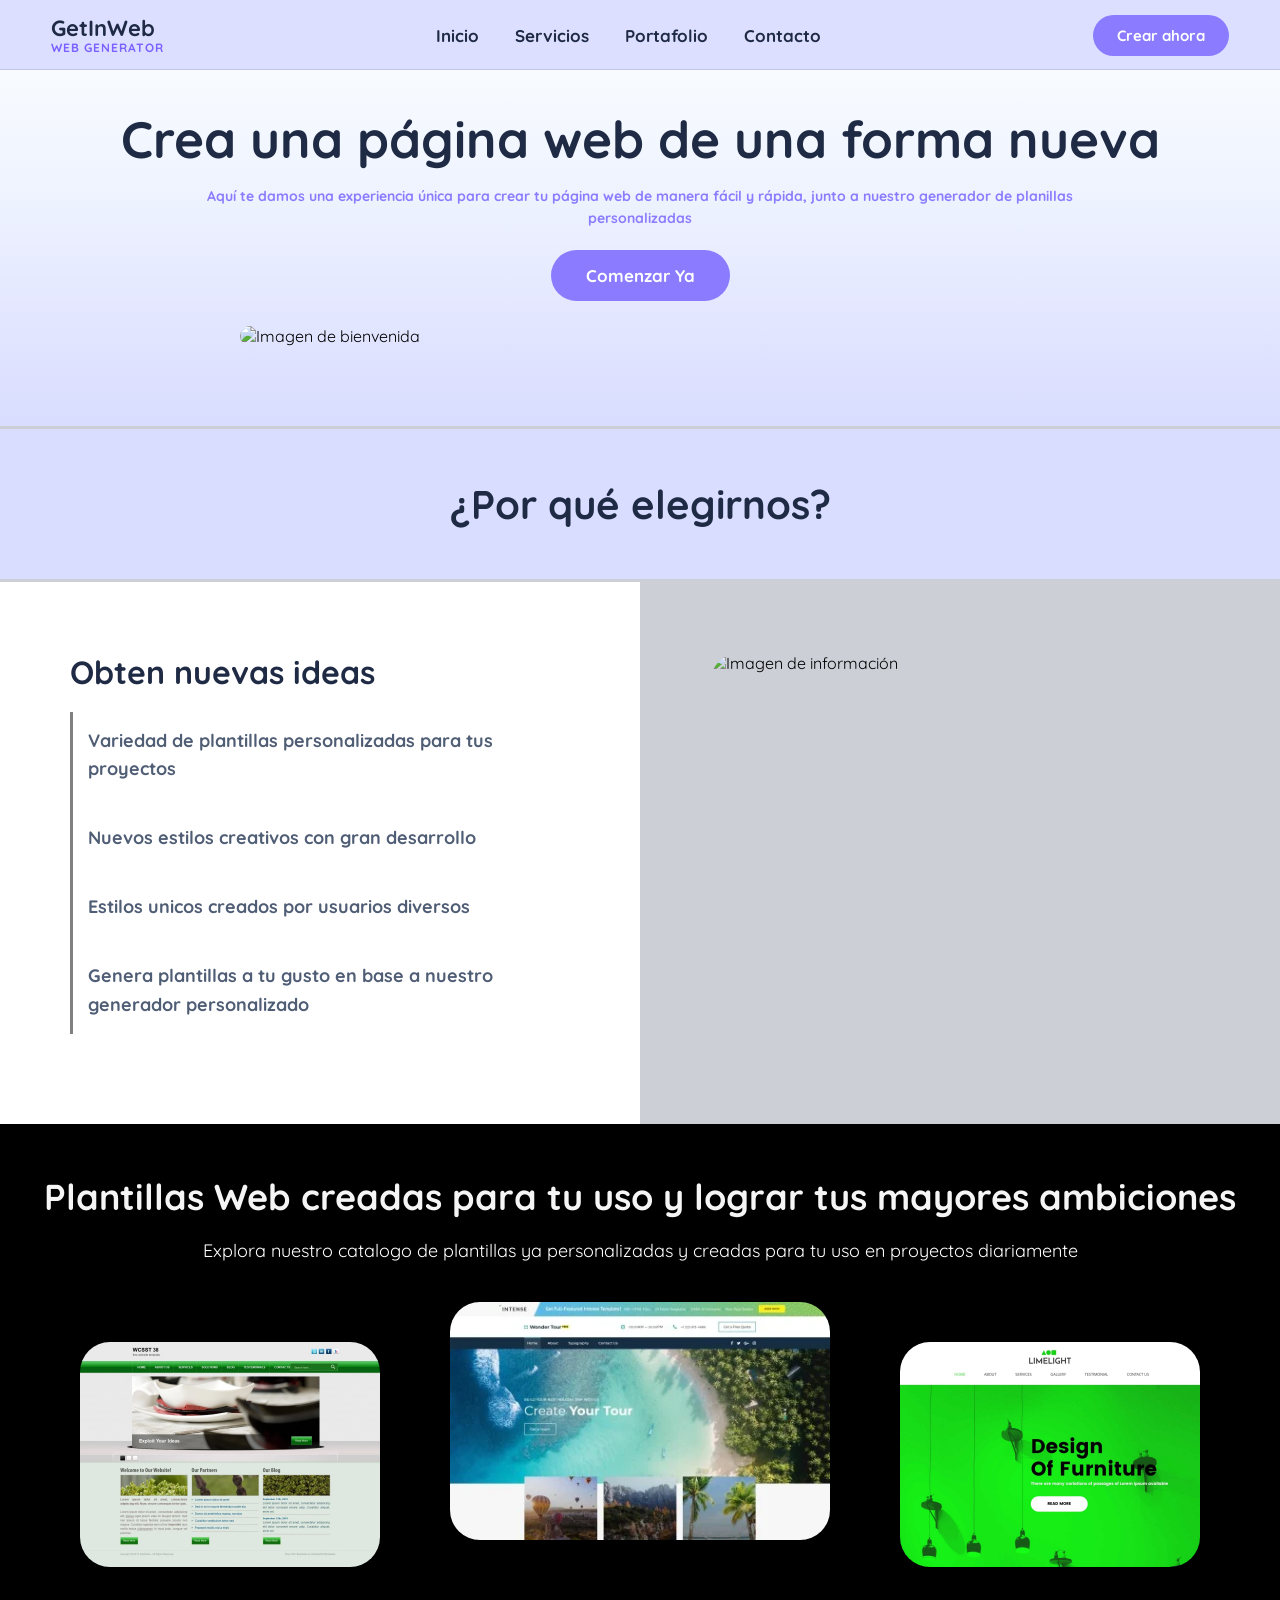
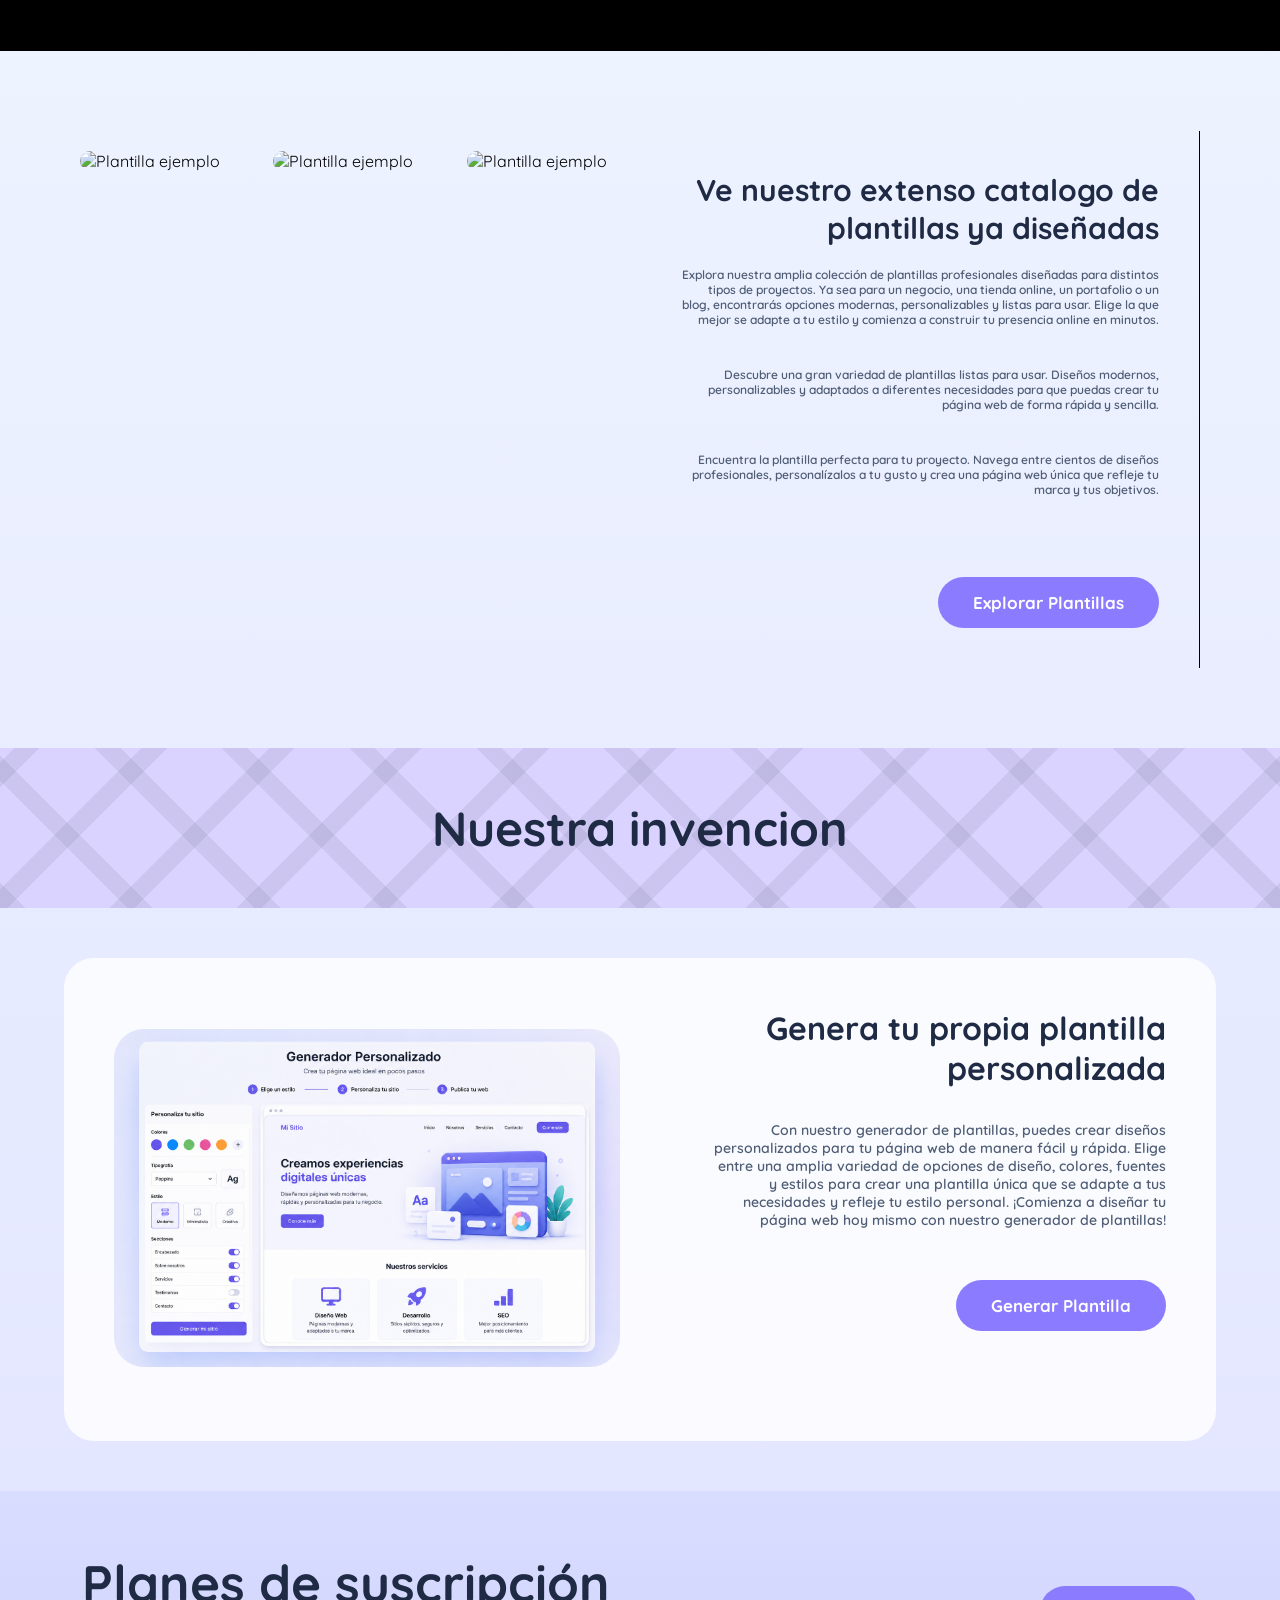
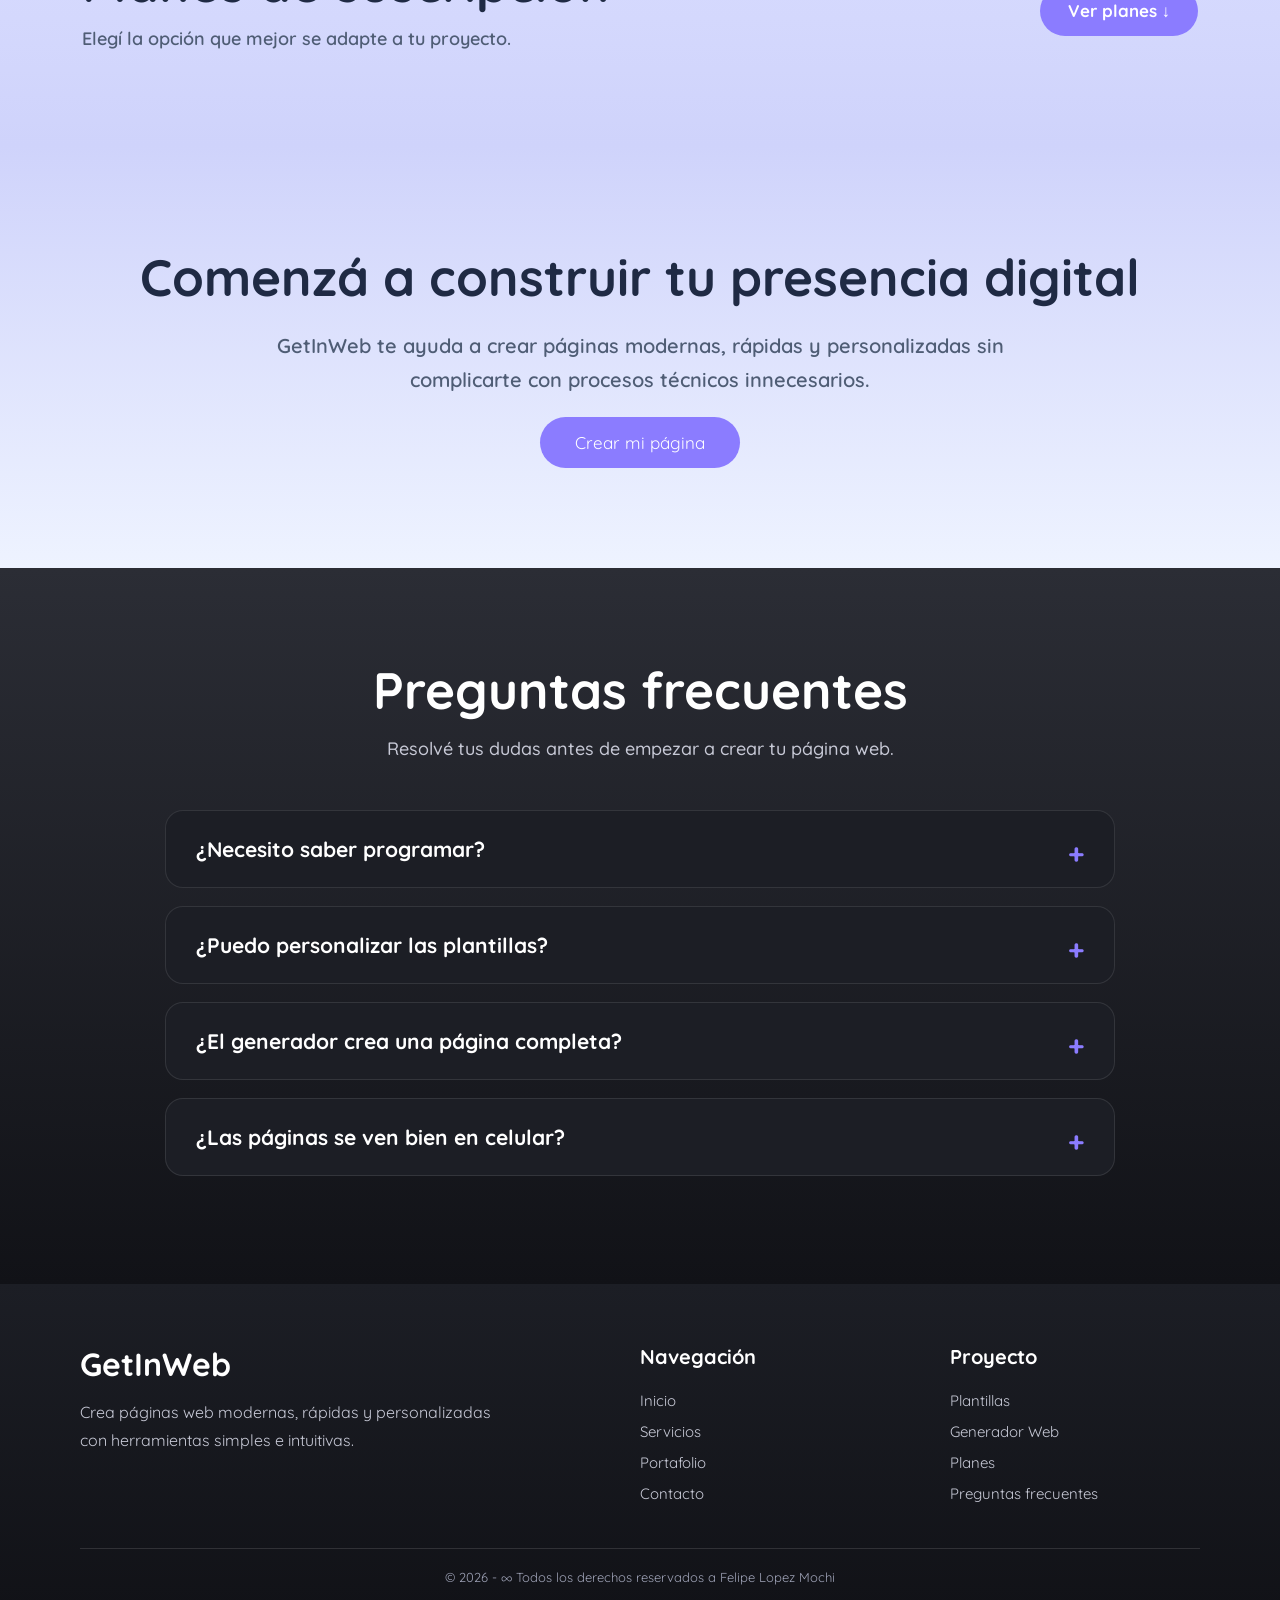
==== commit 3a22a5ff: "Add files via upload" ====
--- a/index.html
+++ b/index.html
@@ -16,10 +16,12 @@
 
     
  <header>
-
-    <div class="linea">
-        <h2 class="logotipo">Bienvenidos a GetInWeb</h2>
-
+    <div class="header-contenido">
+
+        <div class="marca">
+            <h2 class="logotipo">GetInWeb</h2>
+            <span>Web Generator</span>
+        </div>
 
         <nav class="menu">
             <ul>
@@ -29,8 +31,11 @@
                 <ol><a href="">Contacto</a></ol>
             </ul>
         </nav>
-    </div>
- </header>
+
+        <a href="Personalizador/index.html" class="btn-header">Crear ahora</a>
+
+    </div>
+</header>
   
 
     <main>
@@ -39,17 +44,16 @@
     
         <div class="bienvenida">
             <h1>Crea una página web de una forma nueva</h1>
-            <h3> Aquí te damos una experiencia única para crear tu página web de manera fácil y rápida, junto a nuestro generador de planillas personalizadas</h3>
+            <h3>Aquí te damos una experiencia única para crear tu página web de manera fácil y rápida, junto a nuestro generador de planillas personalizadas</h3>
   
             <button class="boton"><strong>Comenzar Ya</strong></button>
         </div>
     
         <div class="imagen-inicio">
-            <img src="https://static.wixstatic.com/media/0784b1_636e025454fa4d40a2374266c91e07b8~mv2.jpg/v1/fill/w_728,h_455,al_c,q_80,enc_avif,quality_auto/cans-reduced.jpg" width="500px" height="300px" alt="Imagen de bienvenida"> 
-        </div>
-
-        <br><br><br><br><br>
-    </div>
+            <img src="https://static.wixstatic.com/media/0784b1_636e025454fa4d40a2374266c91e07b8~mv2.jpg/v1/fill/w_728,h_455,al_c,q_80,enc_avif,quality_auto/cans-reduced.jpg" alt="Imagen de bienvenida"> 
+        </div>
+    </div>
+
     <!--division-->
     <div class="division">
         <h1>¿Por qué elegirnos?</h1>
@@ -83,7 +87,7 @@
         </div>
 
         <div class="derecha">
-           <img src="https://graffica.info/wp-content/uploads/2017/10/03-970x599.jpg" width="400px" height="400px" alt="Imagen de información">
+           <img src="https://graffica.info/wp-content/uploads/2017/10/03-970x599.jpg" alt="Imagen de información" >
         </div>
     </div>
 
@@ -94,18 +98,18 @@
         <p>Explora nuestro catalogo de plantillas ya personalizadas y creadas para tu uso en proyectos diariamente</p>
     </div>
     
-    <div class="informacion2 ">
+    <div class="informacion2">
         
             <div class="izquierda2">
-                <img src="imgs/eso.png">    
+                <img src="imgs/eso.png" alt="Plantilla web">    
             </div>
 
             <div class="centro">
-                <img src="imgs/tour.jpg">
+                <img src="imgs/tour.jpg" alt="Plantilla web">
             </div>
 
             <div class="derecha2">
-                <img src="imgs/desig.png">
+                <img src="imgs/desig.png" alt="Plantilla web">
             </div>
     </div>
 
@@ -116,31 +120,28 @@
         <div class="izquierda3">
             
             <div class="pri-izquierda3">
-                <img src="https://static.wixstatic.com/media/110ec7_29c3c950c65d44c9a3106b9bba6a0d98~mv2.png/v1/fill/w_924,h_2019,al_c,q_90,enc_avif,quality_auto/110ec7_29c3c950c65d44c9a3106b9bba6a0d98~mv2.png" width="150px" height="500px">
-                
-
+                <img src="https://static.wixstatic.com/media/110ec7_29c3c950c65d44c9a3106b9bba6a0d98~mv2.png/v1/fill/w_924,h_2019,al_c,q_90,enc_avif,quality_auto/110ec7_29c3c950c65d44c9a3106b9bba6a0d98~mv2.png" alt="Plantilla ejemplo">
             </div>
             
             <div class="seg-izquierda3"> 
-                <img src="https://static.wixstatic.com/media/110ec7_10be33f8cf9c40feb0a0f89a993f5dac~mv2.png/v1/fill/w_924,h_2411,al_c,q_95,enc_avif,quality_auto/110ec7_10be33f8cf9c40feb0a0f89a993f5dac~mv2.png" width="150px" height="500px">
-              
+                <img src="https://static.wixstatic.com/media/110ec7_10be33f8cf9c40feb0a0f89a993f5dac~mv2.png/v1/fill/w_924,h_2411,al_c,q_95,enc_avif,quality_auto/110ec7_10be33f8cf9c40feb0a0f89a993f5dac~mv2.png" alt="Plantilla ejemplo">
             </div>
 
             <div class="ter-izquierda3">
-                <img src="https://static.wixstatic.com/media/110ec7_44bfb3739bd24c2bab5fbf852fc54800~mv2.png/v1/fill/w_924,h_2288,al_c,q_95,enc_avif,quality_auto/110ec7_44bfb3739bd24c2bab5fbf852fc54800~mv2.png" width="150px" height="500px">
+                <img src="https://static.wixstatic.com/media/110ec7_44bfb3739bd24c2bab5fbf852fc54800~mv2.png/v1/fill/w_924,h_2288,al_c,q_95,enc_avif,quality_auto/110ec7_44bfb3739bd24c2bab5fbf852fc54800~mv2.png" alt="Plantilla ejemplo">
             </div>
 
         </div>
 
     
         <div class="derecha3">
-            <h1>Ve nuestro extenso catalogo de plantillas ya diseñadas </h1>
+            <h1>Ve nuestro extenso catalogo de plantillas ya diseñadas</h1>
             <br>
             <p>Explora nuestra amplia colección de plantillas profesionales diseñadas para distintos tipos de proyectos. Ya sea para un negocio, una tienda online, un portafolio o un blog, encontrarás opciones modernas, personalizables y listas para usar. Elige la que mejor se adapte a tu estilo y comienza a construir tu presencia online en minutos.</p>
             <br><br>
             <p>Descubre una gran variedad de plantillas listas para usar. Diseños modernos, personalizables y adaptados a diferentes necesidades para que puedas crear tu página web de forma rápida y sencilla.</p>
             <br><br>
-            <p>Encuentra la plantilla perfecta para tu proyecto. Navega entre cientos de diseños profesionales, personalízalos a tu gusto y crea una página web única que refleje tu marca y tus objetivos. </p>
+            <p>Encuentra la plantilla perfecta para tu proyecto. Navega entre cientos de diseños profesionales, personalízalos a tu gusto y crea una página web única que refleje tu marca y tus objetivos.</p>
             <br><br><br>
             <button class="boton"><strong>Explorar Plantillas</strong></button>
         </div>
@@ -155,145 +156,241 @@
 
 
         <div class="imagen-generador">
-            <img src="imgs/generador.png" width="600px" height="400px">
-            <br><br><br>
-          
+            <img src="imgs/generador.png" alt="Generador personalizado">
         </div>
 
         <div class="derecha4">
-            <br><br>
             <h1>Genera tu propia plantilla personalizada</h1>
             <br>
             <p>Con nuestro generador de plantillas, puedes crear diseños personalizados para tu página web de manera fácil y rápida. Elige entre una amplia variedad de opciones de diseño, colores, fuentes y estilos para crear una plantilla única que se adapte a tus necesidades y refleje tu estilo personal. ¡Comienza a diseñar tu página web hoy mismo con nuestro generador de plantillas!</p>
-            <br><br><br><br><br><br>
+            <br><br>
             <a href="Personalizador/index.html" class="boton1"><strong>Generar Plantilla</strong></a>
         </div>
     </div>
 
+
+   
+
+<section class="seccion-planes aparecer">
+
     <div class="divisionss">
-        <h1>Planes de suscripción</h1>
-    </div>
-
-   
-    <div class="planes-contenido">
-
-        <div class="card-gratuito">
-            <div class="plan-header">
-                <h1>Plan Gratuito</h1>
-                <h3>Para empezar</h3>
-            </div>
+        <div class="titulo-planes">
+            <div>
+                <h1>Planes de suscripción</h1>
+                <p>Elegí la opción que mejor se adapte a tu proyecto.</p>
+            </div>
+
+            <button class="btn-ver-planes" id="btnPlanes">
+                Ver planes ↓
+            </button>
+        </div>
+    </div>
+
+    <div class="planes-contenido" id="planesContenido">
+
+        <div class="card-plan gratis">
+            <div class="plan-top">
+                <h2>Gratuito</h2>
+
+                <div class="precio">
+                    <span class="simbolo">$</span>
+                    <span class="numero">0</span>
+                    <span class="periodo">/ mes</span>
+                </div>
+
+                <p class="descripcion-plan">
+                    Ideal para empezar a explorar la plataforma.
+                </p>
+            </div>
+
+            <button class="boton-plan boton-outline">Tu plan actual</button>
 
             <div class="plan-info">
-                <p>Acceso a plantillas básicas</p>
-                <p>Soporte por correo electrónico</p>
-                <p>Actualizaciones limitadas</p>
-            </div>
-
-            <button class="boton-plan">Elegir plan</button>
-        </div>
-        
-        <div class="card-basico">
-            <div class="plan-header">
-                <h1>Plan Básico</h1>
-                <h3>Membresía mensual</h3>
-            </div>
+                <p>✦ Acceso a plantillas básicas</p>
+                <p>✦ Soporte por correo electrónico</p>
+                <p>✦ Actualizaciones limitadas</p>
+                <p>✦ Personalización inicial</p>
+            </div>
+        </div>
+
+        <div class="card-plan basico destacada">
+            <div class="plan-top">
+                <h2>Básico</h2>
+
+                <div class="precio">
+                    <span class="simbolo">$</span>
+                    <span class="numero">10</span>
+                    <span class="periodo">/ mes</span>
+                </div>
+
+                <p class="descripcion-plan">
+                    Más herramientas para crear un sitio más completo.
+                </p>
+            </div>
+
+            <button class="boton-plan boton-violeta">Elegir plan</button>
 
             <div class="plan-info">
-                <p>Más plantillas disponibles</p>
-                <p>Personalización básica</p>
-                <p>Soporte por correo electrónico</p>
-            </div>
-
-            <button class="boton-plan">Elegir plan</button>
-        </div>
-        
-        <div class="card-premium">
-            <div class="plan-header">
-                <h1>Plan Premium</h1>
-                <h3>Membresía mensual</h3>
-            </div>
+                <p>✦ Más plantillas disponibles</p>
+                <p>✦ Personalización avanzada</p>
+                <p>✦ Soporte por correo electrónico</p>
+                <p>✦ Recursos extra de diseño</p>
+                <p>✦ Mejor experiencia de edición</p>
+            </div>
+        </div>
+
+        <div class="card-plan premium">
+            <div class="plan-top">
+                <h2>Premium</h2>
+
+                <div class="precio">
+                    <span class="simbolo">$</span>
+                    <span class="numero">20</span>
+                    <span class="periodo">/ mes</span>
+                </div>
+
+                <p class="descripcion-plan">
+                    Para quienes buscan acceso total y herramientas premium.
+                </p>
+            </div>
+
+            <button class="boton-plan boton-claro">Elegir plan</button>
 
             <div class="plan-info">
-                <p>Acceso a todas las plantillas</p>
-                <p>Soporte prioritario 24/7</p>
-                <p>Actualizaciones ilimitadas</p>
-            </div>
-
-            <button class="boton-plan">Elegir plan</button>
-        </div>
-        
-        <div class="card-empresarial">
-            <div class="plan-header">
-                <h1>Plan Empresarial</h1>
-                <h3>Suscripción anual</h3>
-            </div>
+                <p>✦ Acceso a todas las plantillas</p>
+                <p>✦ Soporte prioritario 24/7</p>
+                <p>✦ Actualizaciones ilimitadas</p>
+                <p>✦ Herramientas premium</p>
+                <p>✦ Exportación avanzada</p>
+            </div>
+        </div>
+
+        <div class="card-plan empresarial">
+            <div class="plan-top">
+                <h2>Empresarial</h2>
+
+                <div class="precio precio-texto">
+                    <span class="texto-precio">Precio según uso</span>
+                </div>
+
+                <p class="descripcion-plan">
+                    Soluciones pensadas para equipos y negocios.
+                </p>
+            </div>
+
+            <button class="boton-plan boton-claro">Contactar</button>
 
             <div class="plan-info">
-                <p>Herramientas avanzadas</p>
-                <p>Soporte dedicado 24/7</p>
-                <p>Soluciones para equipos</p>
-            </div>
-
-            <button class="boton-plan">Elegir plan</button>
-        </div>
-
-    </div>
-
-<!--
-<div class="equip">
-    <div class="equipo">
-
-        <div class="card-equipo">
-            <h1>Thiago Lopez </h1>
-            <br><br><br><br><br><br><br><br><br><br><br><br><br><br><br><br><br><br>
-
-        </div>
-
-        <div class="card-equipo">
-            <h1>Felipe Lopez </h1>
-            <br><br><br><br><br><br><br><br><br><br><br><br><br><br><br><br><br><br>
-
-        </div>
-
-        <div class="card-equipo">
-            <h1>Javier Costa </h1>
-            <br><br><br><br><br><br><br><br><br><br><br><br><br><br><br><br><br><br>
-
-        </div>
-
-         <div class="card-equipo">
-            <h1>Bautista Peralta </h1>
-            <br><br><br><br><br><br><br><br><br><br><br><br><br><br><br><br><br><br>
-
-        </div>
-
-    </div>
-</div>
-
--->
-<!-- 
-    <div class="generador">
-        <h1>Generador De Plantillas</h1><br><br>
-        
-        <div class="opciones">
-              <h2 class="generar">Generar Plantillas</h2>
-              <h2 class="explorar">Explorar Plantillas</h2>
-        </div>
-
-    </div>
--->
-
-
+                <p>✦ Gestión para múltiples usuarios</p>
+                <p>✦ Soporte dedicado 24/7</p>
+                <p>✦ Herramientas avanzadas</p>
+                <p>✦ Escalabilidad para empresas</p>
+                <p>✦ Administración centralizada</p>
+            </div>
+        </div>
+
+    </div>
+
+</section>
+
+<section class="mensaje-final aparecer">
+
+    <h1>Comenzá a construir tu presencia digital</h1>
+
+    <p>
+        GetInWeb te ayuda a crear páginas modernas, rápidas y personalizadas
+        sin complicarte con procesos técnicos innecesarios.
+    </p>
+
+    <a href="Personalizador/index.html" class="boton">
+        Crear mi página
+    </a>
+
+</section>
+
+<section class="faq-seccion aparecer">
+
+    <div class="faq-titulo">
+        <h1>Preguntas frecuentes</h1>
+        <p>Resolvé tus dudas antes de empezar a crear tu página web.</p>
+    </div>
+
+    <div class="faq-contenido">
+
+        <details class="faq-item">
+            <summary>¿Necesito saber programar?</summary>
+            <p>
+                No. GetInWeb está pensado para que puedas crear una página web
+                sin tener conocimientos avanzados de programación.
+            </p>
+        </details>
+
+        <details class="faq-item">
+            <summary>¿Puedo personalizar las plantillas?</summary>
+            <p>
+                Sí. Podés modificar colores, estilos, secciones, textos e imágenes
+                para adaptar la página a tu proyecto.
+            </p>
+        </details>
+
+        <details class="faq-item">
+            <summary>¿El generador crea una página completa?</summary>
+            <p>
+                El generador te ayuda a crear una estructura inicial personalizada,
+                que después podés editar y mejorar según tus necesidades.
+            </p>
+        </details>
+
+        <details class="faq-item">
+            <summary>¿Las páginas se ven bien en celular?</summary>
+            <p>
+                La idea de GetInWeb es trabajar con diseños adaptables para que
+                la página pueda verse correctamente en distintos dispositivos.
+            </p>
+        </details>
+
+    </div>
+
+</section>
 
 
     </main>  
 
 
     <footer>
-        <div class="linea">
-         <h2 class="foot">© 2026- ∞ Todos los derechos reservados a Felipe Lopez Mochi</h2>
-        </div>
-    </footer>
+
+    <div class="footer-contenido">
+
+        <div class="footer-marca">
+            <h2>GetInWeb</h2>
+            <p>
+                Crea páginas web modernas, rápidas y personalizadas con herramientas simples e intuitivas.
+            </p>
+        </div>
+
+        <div class="footer-links">
+            <h3>Navegación</h3>
+            <a href="">Inicio</a>
+            <a href="">Servicios</a>
+            <a href="">Portafolio</a>
+            <a href="">Contacto</a>
+        </div>
+
+        <div class="footer-links">
+            <h3>Proyecto</h3>
+            <a href="">Plantillas</a>
+            <a href="">Generador Web</a>
+            <a href="">Planes</a>
+            <a href="">Preguntas frecuentes</a>
+        </div>
+
+    </div>
+
+    <div class="footer-final">
+        <p>© 2026 - ∞ Todos los derechos reservados a Felipe Lopez Mochi</p>
+    </div>
+
+</footer>
 
  </div>
 
@@ -311,6 +408,20 @@
     elementos.forEach((elemento) => {
         mostrarElemento.observe(elemento);
     });
+ </script>
+ <script>
+    const btnPlanes = document.getElementById("btnPlanes");
+    const planesContenido = document.getElementById("planesContenido");
+
+    btnPlanes.addEventListener("click", function(){
+        planesContenido.classList.toggle("mostrar");
+
+        if(planesContenido.classList.contains("mostrar")){
+            btnPlanes.textContent = "Ocultar planes ↑";
+        } else {
+            btnPlanes.textContent = "Ver planes ↓";
+        }
+    });
 </script>
 </body>
 </html>
--- a/estilos.css
+++ b/estilos.css
@@ -7,9 +7,7 @@
 /* Colores generales */
 
 body{
-    
     background-color: #f7f9ff;
-   
     font-family: 'Quicksand', sans-serif;
 }
 
@@ -21,54 +19,145 @@
     "header"
     "main"
     "footer";
-    grid-template-rows: 70px 1fr 80px;
+
+    grid-template-rows: 70px 1fr auto;
 
     min-height: 100vh;
 }
 
-/* HEADER */
 
 header{
     grid-area: header;
-    background-color: #d9ddff;
+    background-color: rgba(217, 221, 255, 0.92);
     backdrop-filter: blur(10px);
+    border-bottom: 1px solid rgba(31, 42, 68, 0.12);
+    position: sticky;
+    top: 0;
+    z-index: 1000;
+}
+
+.header-contenido{
+    height: 70px;
+    width: 92%;
+    margin: auto;
+
+    display: flex;
+    align-items: center;
+    justify-content: space-between;
+}
+
+.marca{
+    display: flex;
+    flex-direction: column;
+    line-height: 1.1;
+}
+
+.logotipo{
+    margin: 0;
+    font-size: 22px;
+    color: #1f2a44;
+    font-family: 'Quicksand', sans-serif;
+    font-weight: 700;
+}
+
+.marca span{
+    font-size: 12px;
+    color: #7b61ff;
+    font-weight: 700;
+    letter-spacing: 1px;
+    text-transform: uppercase;
 }
 
 /*inicio*/
 
 .inicio-color{
     background: linear-gradient(180deg,#f8fbff 0%, #eef3ff 35%,#e3e6ff 70%,#d9ddff 100%);
+    padding: 20px 0 80px 0;
 }
 /* MAIN */
 
 main{
     grid-area: main;
-     background: linear-gradient(180deg,#f8fbff 0%, #eef3ff 35%,#e3e6ff 70%,#f7f9ff 100%);
-    
-}
+    background: linear-gradient(180deg,#f8fbff 0%, #eef3ff 35%,#e3e6ff 70%,#f7f9ff 100%);
+    overflow-x: hidden;
+}
+
+/* FOOTER */
 
 /* FOOTER */
 
 footer{
     grid-area: footer;
-    background-color: #c9c7ff;
-    display: flex;
-    align-items: center;
-    padding-left: 30px;
-
-}
-
-.footer-nav{
-    padding-bottom: 20px;
-}
-
-.foot {
-    display: flex;
+
+    background: linear-gradient(
+        180deg,
+        #1c1e25 0%,
+        #111217 100%
+    );
+
+    padding: 60px 80px 25px 80px;
+}
+
+.footer-contenido{
+    display: grid;
+    grid-template-columns: 2fr 1fr 1fr;
+    gap: 60px;
+
+    max-width: 1200px;
+    margin: auto;
+}
+
+.footer-marca h2{
+    color: white;
+    font-size: 32px;
+    margin-bottom: 15px;
+}
+
+.footer-marca p{
+    color: #c7c9d6;
+    font-size: 16px;
+    line-height: 1.7;
+    max-width: 420px;
+}
+
+.footer-links{
+    display: flex;
+    flex-direction: column;
+    gap: 12px;
+}
+
+.footer-links h3{
+    color: white;
+    font-size: 20px;
+    margin-bottom: 10px;
+}
+
+.footer-links a{
+    color: #c7c9d6;
+    text-decoration: none;
+    font-size: 15px;
+    transition: 0.3s;
+}
+
+.footer-links a:hover{
+    color: #8b7cff;
+    transform: translateX(4px);
+}
+
+.footer-final{
+    max-width: 1200px;
+    margin: 45px auto 0 auto;
     padding-top: 20px;
-    font-size: 12px;  
-    text-align: right;
-}
-
+
+    border-top: 1px solid rgba(255,255,255,0.12);
+
+    text-align: center;
+}
+
+.footer-final p{
+    color: #9fa3b7;
+    font-size: 13px;
+}
 /* TITULOS Y TEXTO */
 
 h1{
@@ -79,34 +168,15 @@
     color: #4f5d75;
 }
 
-/* LOGOTIPO */
+
 
 
 /* MENU */
 
-.linea{
-    height: 70px;
-    display: flex;
-    align-items: center;
-    justify-content: space-between;
-}
-
-.logotipo{
-    margin: 0;
-    margin-left: 60px;
-    font-size: 20px;
-    color: #1f2a44;
-    font-family: 'Quicksand', sans-serif;
-    font-weight: 700;
-}
-
-.menu{
-    margin-right: 10px;
-}
 
 .menu ul{
     display: flex;
-    gap: 45px;
+    gap: 36px;
     margin: 0;
     padding: 0;
 }
@@ -120,13 +190,29 @@
 .menu a{
     text-decoration: none;
     color: #1f2a44;
-    font-size: px;
-    font-weight: 600;
+    font-size: 17px;
+    font-weight: 700;
     transition: 0.3s;
 }
 
 .menu a:hover{
     color: #7b61ff;
+}
+
+.btn-header{
+    text-decoration: none;
+    background-color: #8b7cff;
+    color: white;
+    padding: 11px 24px;
+    border-radius: 999px;
+    font-size: 15px;
+    font-weight: 700;
+    transition: 0.3s;
+}
+
+.btn-header:hover{
+    background-color: #7262f3;
+    transform: scale(1.03);
 }
 
 
@@ -135,19 +221,22 @@
 .bienvenida{
     text-align: center;
     margin-top: 20px;
+    padding: 0 30px;
     font-size: 32px;
     font-family: Quicksand, sans-serif;
     font-weight: 300;
 }
 
 .bienvenida h1{
-    font-size: 55px;
+    font-size: clamp(36px, 4vw, 55px);
     margin-bottom: 14px;
+    line-height: 1.15;
 }
 
 .bienvenida h3{
     font-size: 14px;
     padding-top: 2px;
+    max-width: 900px;
     margin: auto;
     line-height: 1.6;
     color:#8b7cff;
@@ -157,7 +246,7 @@
 
 button,
 .boton{
-
+    display: inline-block;
     padding: 15px 35px;
     text-decoration: none;
     font-size: 17px;
@@ -182,9 +271,11 @@
 .division{
     text-align: center;
     background-color: #d9ddff;
-    padding: 80px;
+    padding: 50px;
     margin-bottom: 0px;
-     border-bottom: 3px solid #cccfd6;
+    border-bottom: 3px solid #cccfd6;
+    border-top: 3px solid #cccfd6;
+    font-size: 20px;
 }
 
 /* IMAGENES */
@@ -192,11 +283,14 @@
 .imagen-inicio{
     display: flex;
     justify-content: center;
-    margin-top: 20px;
+    margin-top: 25px;
     border-radius: 30px;
 }
 
 .imagen-inicio img{
+    width: 100%;
+    max-width: 800px;
+    height: auto;
     border-radius: 30px;
     transition: 0.3s;
 }
@@ -212,7 +306,7 @@
 .izquierda{
     grid-column: 1;
     background-color: #ffffff;
-    padding: 80px;
+    padding: 70px;
 }
 
 
@@ -223,9 +317,8 @@
 .card {
     border-left: 3px solid gray;
     padding: 15px;
-    margin: 20px;
+    margin: 20px 0;
     background-color: white;
-    justify-content: right;
 }
 
 .card p{
@@ -237,18 +330,20 @@
 .derecha{
     grid-column: 2;
     background-color: #cccfd6;
-    padding: 80px;
+    padding: 70px;
+    display: flex;
+    align-items: center;
 }
 
 .derecha img{
     border-radius: 30px;
     width: 100%;
+    height: 400px;
     transition: 0.3s;
 }
 
 img:hover{
     transform: scale(1.03);
-
 }
 
 /* informacion 2 */
@@ -256,7 +351,7 @@
 .titulo-info2{
     text-align: center;
     background-color: black;
-    padding-top: 50px;
+    padding: 50px 40px 0 40px;
 }
 
 .titulo-info2 h1{
@@ -277,17 +372,19 @@
     display: grid;
     grid-template-columns: 1fr 1fr 1fr;
     color:whitesmoke;
+    gap: 30px;
 }
 
 .izquierda2{
     grid-column: 1;
-    padding: 80px;
+    padding: 40px;
 }
 
 .izquierda2 img{
     transition: 0.3s;
     border-radius: 30px;
     width: 100%;
+    height: auto;
 }
 
 .centro {
@@ -302,47 +399,318 @@
     transition: 0.3s;
     border-radius: 30px;
     width: 100%;
-    
+    height: auto;
 }
 
 .derecha2{
     grid-column: 3;
-    padding: 80px;
+    padding: 40px;
 }
 
 .derecha2 img{
     transition: 0.3s;
     border-radius: 30px;
-    width: 100%; 
+    width: 100%;
+    height: auto;
 }
 
 
 /* division */
 
-.division {
-    font-size: 20px;
+.divisions{
+    position: relative;
+    overflow: hidden;
+    font-size: 18px;
+    text-align: center;
     padding: 50px;
-    border-top-color: 3px solid#111111;
-}
-
-.divisions{
-
-    font-size: 20px;
+    background-color: #dad2ff;
+    display: flex;
+    justify-content: center;
+    align-items: center;
+}
+
+.divisions::before{
+    content: "";
+    position: absolute;
+    inset: 0;
+
+    background-image:
+        repeating-linear-gradient(
+            45deg,
+            rgba(42, 54, 81, 0.18) 0px,
+            rgba(31, 42, 68, 0.18) 18px,
+            transparent 18px,
+            transparent 90px
+        ),
+        repeating-linear-gradient(
+            -45deg,
+            rgba(31, 42, 68, 0.18) 0px,
+            rgba(31, 42, 68, 0.18) 18px,
+            transparent 18px,
+            transparent 90px
+        );
+
+    opacity: 0.45;
+    z-index: 0;
+}
+
+.divisions h1{
+    position: relative;
+    z-index: 1;
+    font-size: clamp(32px, 4vw, 48px);
+    color: #1f2a44;
+}
+
+/* SECCION PLANES */
+
+.seccion-planes{
+    background: linear-gradient(180deg, #d9ddff 0%, #cfd3fb 100%);
+    padding: 60px 0;
+}
+
+.divisionss{
     text-align: center;
-
-    
-    padding: 50px;
-    
-}
-
-.divisionss{
-
-    font-size: 20px;
-    text-align: center;
-    background: linear-gradient(180deg, #d9ddff 0%, #c1c6f9 100%);
-    padding: 40px;
-}
-
+    background: transparent;
+    padding: 0 20px 35px 20px;
+}
+
+.divisionss h1{
+    font-size: clamp(36px, 4vw, 54px);
+    margin-bottom: 12px;
+    color: #1f2a44;
+}
+
+.divisionss p{
+    color: #4f5d75;
+    font-size: 18px;
+    font-weight: 600;
+}
+
+.planes-contenido{
+    width: 90%;
+    max-width: 1250px;
+    margin: auto;
+    display: grid;
+    grid-template-columns: 1fr 1fr;
+    gap: 35px;
+}
+
+.card-plan{
+    border-radius: 28px;
+    padding: 30px;
+    min-height: 520px;
+    display: flex;
+    flex-direction: column;
+    justify-content: flex-start;
+    box-shadow: 0 12px 30px rgba(31, 42, 68, 0.10);
+    border: 1px solid rgba(31, 42, 68, 0.10);
+    transition: 0.3s;
+}
+
+.card-plan:hover{
+    transform: translateY(-6px);
+    box-shadow: 0 18px 35px rgba(31, 42, 68, 0.15);
+}
+
+/* colores que ya combinan con tu página */
+
+.gratis{
+    background-color: #ffffffd9;
+}
+
+.basico{
+    background-color: #c6c2ff;
+}
+
+.premium{
+    background-color: #b1a9f4;
+}
+
+.empresarial{
+    background-color: #9e92f8;
+}
+
+.destacada{
+    transform: scale(1.01);
+}
+
+/* parte superior */
+
+.plan-top{
+    margin-bottom: 28px;
+}
+
+.plan-top h2{
+    font-size: 34px;
+    font-weight: 700;
+    color: #1f2a44;
+    margin-bottom: 22px;
+}
+
+/* precio */
+
+.precio{
+    display: flex;
+    align-items: baseline;
+    gap: 6px;
+    margin-bottom: 18px;
+}
+
+.simbolo{
+    font-size: 24px;
+    color: #4f5d75;
+}
+
+.numero{
+    font-size: 58px;
+    line-height: 1;
+    font-weight: 700;
+    color: #1f2a44;
+}
+
+.periodo{
+    font-size: 17px;
+    color: #4f5d75;
+    font-weight: 600;
+}
+
+.texto-precio{
+    font-size: 42px;
+    line-height: 1.2;
+    font-weight: 700;
+    color: #1f2a44;
+}
+
+/* descripción */
+
+.descripcion-plan{
+    font-size: 18px;
+    line-height: 1.6;
+    color: #4f5d75;
+    font-weight: 600;
+    margin-bottom: 10px;
+}
+
+/* botones */
+
+.boton-plan{
+    width: 100%;
+    padding: 15px 20px;
+    border-radius: 999px;
+    border: none;
+    font-family: 'Quicksand', sans-serif;
+    font-size: 17px;
+    font-weight: 700;
+    cursor: pointer;
+    margin-bottom: 28px;
+    transition: 0.3s;
+}
+
+.boton-plan:hover{
+    transform: scale(1.02);
+}
+
+.boton-outline{
+    background: transparent;
+    border: 1px solid rgba(31, 42, 68, 0.20);
+    color: #4f5d75;
+}
+
+.boton-violeta{
+    background-color: #7b61ff;
+    color: white;
+}
+
+.boton-claro{
+    background-color: white;
+    color: #1f2a44;
+}
+
+/* lista de beneficios */
+
+.plan-info{
+    display: flex;
+    flex-direction: column;
+    gap: 16px;
+    margin-top: 5px;
+}
+
+.plan-info p{
+    font-size: 17px;
+    line-height: 1.6;
+    color: #1f2a44;
+    font-weight: 600;
+    text-align: left;
+}
+
+/* responsive */
+
+@media (max-width: 980px){
+    .planes-contenido{
+        grid-template-columns: 1fr;
+    }
+
+    .card-plan{
+        min-height: auto;
+    }
+}
+
+/* DESPLEGAR PLANES */
+
+.titulo-planes{
+    width: 90%;
+    max-width: 1250px;
+    margin: auto;
+    display: flex;
+    justify-content: space-between;
+    align-items: center;
+    gap: 30px;
+}
+
+.titulo-planes h1{
+    text-align: left;
+}
+
+.titulo-planes p{
+    text-align: left;
+}
+
+.btn-ver-planes{
+    padding: 14px 28px;
+    border-radius: 999px;
+    border: none;
+    background-color: #8b7cff;
+    color: white;
+    font-family: 'Quicksand', sans-serif;
+    font-size: 17px;
+    font-weight: 700;
+    cursor: pointer;
+    transition: 0.3s;
+    white-space: nowrap;
+}
+
+.btn-ver-planes:hover{
+    background-color: #7262f3;
+    transform: scale(1.03);
+}
+
+/* Oculto al inicio */
+.planes-contenido{
+    max-height: 0;
+    opacity: 0;
+    overflow: hidden;
+    padding-top: 0;
+    padding-bottom: 0;
+    transition: max-height 0.9s ease, opacity 0.6s ease, padding 0.6s ease;
+}
+
+/* Cuando se abre */
+.planes-contenido.mostrar{
+    max-height: 2000px;
+    opacity: 1;
+    padding-top: 40px;
+    padding-bottom: 80px;
+}
 /* informacion3 */
 
 .informacion3{
@@ -360,6 +728,8 @@
 .izquierda3 img{
     border-radius: 30px;
     transition: 0.3s;
+    width: 100%;
+    height: auto;
 }
 
 .pri-izquierda3{
@@ -396,7 +766,7 @@
 }
 
 .derecha4{
-    margin-bottom: 50px;
+    margin-bottom: 30px;
     margin-left: 50px;
     text-align: right;
     font-size: 14px;
@@ -404,125 +774,28 @@
 }
 
 .derecha4 h1{
-    font-size: 30px;
+    font-size: 32px;
+    margin-bottom: 15px;
 }
 
 .boton1{
+    display: inline-block;
     padding: 15px 35px;
     text-decoration: none;
     font-size: 17px;
     border-radius: 40px;
     border: none;
-    margin-top: 20px;
+    margin-top: 15px;
     margin-bottom: 30px;
     background-color: #8b7cff;
     color: white;
     font-family: Quicksand, sans-serif;
     transition: 0.3s;
 }
-/* Planes */
-
-.planes-contenido{
-    display: grid;
-    grid-template-columns: 1fr 1fr;
-    gap: 45px;
-
-    padding: 80px 120px;
-
-    justify-items: center;
-}
-
-.card-gratuito,
-.card-basico,
-.card-premium,
-.card-empresarial{
-    width: 100%;
-    max-width: 520px;
-    min-height: 330px;
-
-    border: 1px solid rgba(31, 42, 68, 0.25);
-    border-radius: 22px;
-
-    padding: 35px 40px;
-
-    text-align: center;
-
-    box-shadow: 0 12px 28px rgba(31, 42, 68, 0.12);
-
-    display: flex;
-    flex-direction: column;
-    justify-content: space-between;
-    align-items: center;
-
-    transition: 0.3s;
-}
-
-.card-gratuito,
-.card-basico{
-    background-color: #ffffffcd;
-}
-
-.card-premium{
-    background-color: #b1a9f4;
-}
-
-.card-empresarial{
-    background-color: #9e92f8;
-}
-
-.card-gratuito:hover,
-.card-basico:hover,
-.card-premium:hover,
-.card-empresarial:hover{
-    transform: translateY(-8px);
-    box-shadow: 0 18px 35px rgba(31, 42, 68, 0.18);
-}
-
-.plan-header h1{
-    font-size: 38px;
-    margin-bottom: 5px;
-    color: #1f2a44;
-}
-
-.plan-header h3{
-    font-size: 18px;
-    font-weight: 600;
-    color: #1f2a44;
-}
-
-.plan-info{
-    margin-top: 25px;
-    margin-bottom: 25px;
-}
-
-.plan-info p{
-    font-size: 18px;
-    font-weight: 600;
-    color: #4f5d75;
-    line-height: 1.8;
-}
-
-.boton-plan{
-    padding: 12px 32px;
-
-    border: none;
-    border-radius: 30px;
-
-    background-color: #8b7cff;
-    color: white;
-
-    font-family: 'Quicksand', sans-serif;
-    font-size: 17px;
-    font-weight: 600;
-
-    cursor: pointer;
-
-    transition: 0.3s;
-}
-
-.boton-plan:hover{
+
+.boton1:hover{
     background-color: #7262f3;
-    transform: scale(1.04);
+    transform: scale(1.03);
 }
 
 /* GENERADOR */
@@ -530,32 +803,33 @@
 .generador-titulo{
     text-align: center;
     background-color: #ffffffcd;
-    
 }
 
 .generador-contenido{
     display: grid;
-    grid-template-columns: 1fr 1fr ;
+    grid-template-columns: 1fr 1fr;
+    align-items: center;
     border-radius: 30px;
     background-color: #ffffffcd;
     padding: 50px;
-    margin: 50px;
-   
+    margin: 50px auto;
+    width: 90%;
+    max-width: 1250px;
+    gap: 40px;
 }
 
 .generador{
-
     padding: 100px;
     margin: 100px;
     text-align: center;
     background-color: rgba(255,255,255,0.7);
     border-radius: 30px;
-
-}
-
-
+}
 
 .imagen-generador img{
+    width: 100%;
+    max-width: 600px;
+    height: auto;
     border-radius: 30px;
     transition: 0.3s;
 }
@@ -590,4 +864,104 @@
 .aparecer.visible{
     opacity: 1;
     transform: translateY(0);
+}
+
+/* MENSAJE FINAL */
+
+.mensaje-final{
+    text-align: center;
+    padding: 100px 30px;
+    background: linear-gradient(
+        180deg,
+        #cfd3fb 0%,
+        #eef3ff 100%
+    );
+}
+
+.mensaje-final h1{
+    font-size: clamp(34px, 4vw, 55px);
+    margin-bottom: 20px;
+    color: #1f2a44;
+}
+
+.mensaje-final p{
+    width: 65%;
+    margin: auto;
+    font-size: 20px;
+    line-height: 1.7;
+    color: #4f5d75;
+    font-weight: 600;
+}
+
+/* FAQ */
+
+.faq-seccion{
+    background: linear-gradient(
+        180deg,
+        #2b2d35 0%,
+        #111217 100%
+    );
+    padding: 90px 120px;
+}
+
+.faq-titulo{
+    text-align: center;
+    margin-bottom: 50px;
+}
+
+.faq-titulo h1{
+    color: white;
+    font-size: clamp(34px, 4vw, 52px);
+    margin-bottom: 15px;
+}
+
+.faq-titulo p{
+    color: #c7c9d6;
+    font-size: 18px;
+    font-weight: 500;
+}
+
+.faq-contenido{
+    max-width: 950px;
+    margin: auto;
+}
+
+.faq-item{
+    background-color: #1c1e25;
+    border: 1px solid rgba(255,255,255,0.10);
+    border-radius: 18px;
+    margin-bottom: 18px;
+    padding: 25px 30px;
+    color: white;
+    cursor: pointer;
+    transition: 0.3s;
+}
+
+.faq-item:hover{
+    background-color: #232631;
+}
+
+.faq-item summary{
+    font-size: 21px;
+    font-weight: 700;
+    color: #ffffff;
+    list-style: none;
+}
+
+.faq-item summary::after{
+    content: "+";
+    float: right;
+    font-size: 28px;
+    color: #8b7cff;
+}
+
+.faq-item[open] summary::after{
+    content: "-";
+}
+
+.faq-item p{
+    margin-top: 18px;
+    color: #c7c9d6;
+    font-size: 17px;
+    line-height: 1.7;
 }
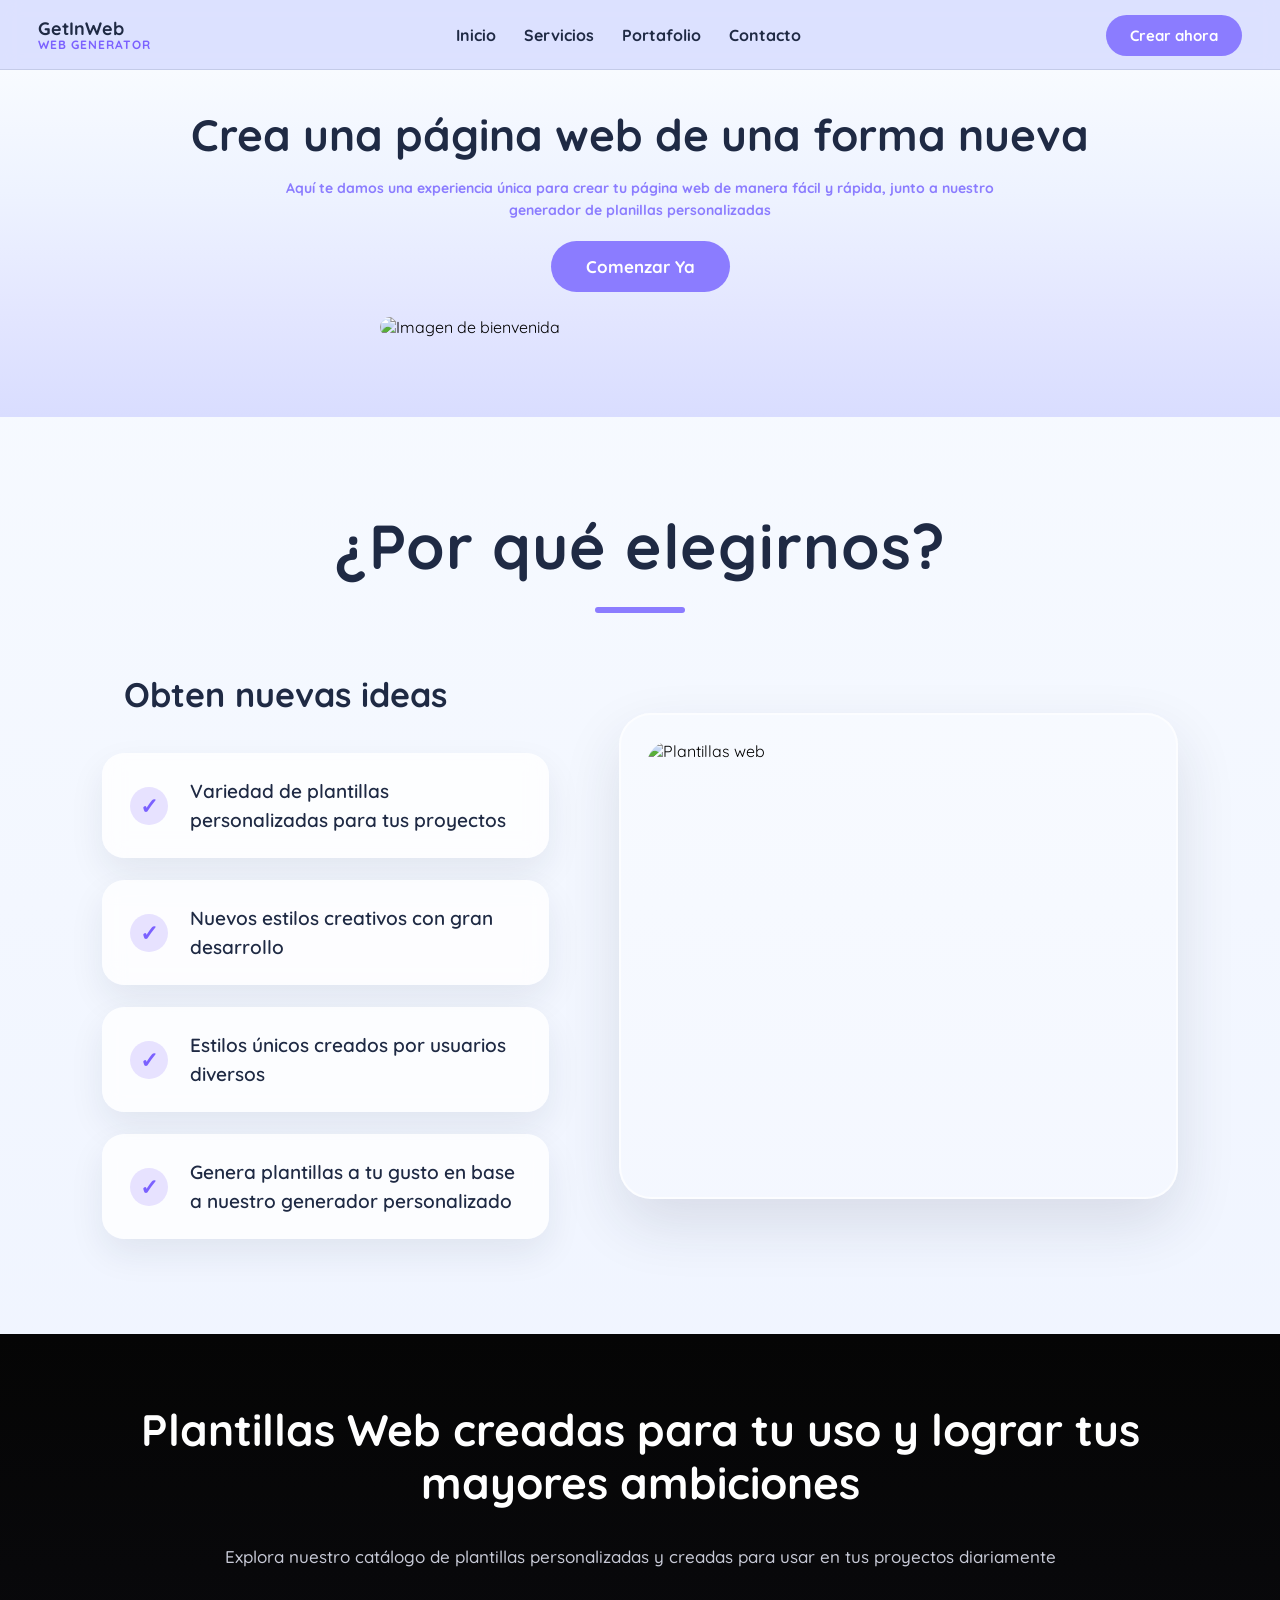
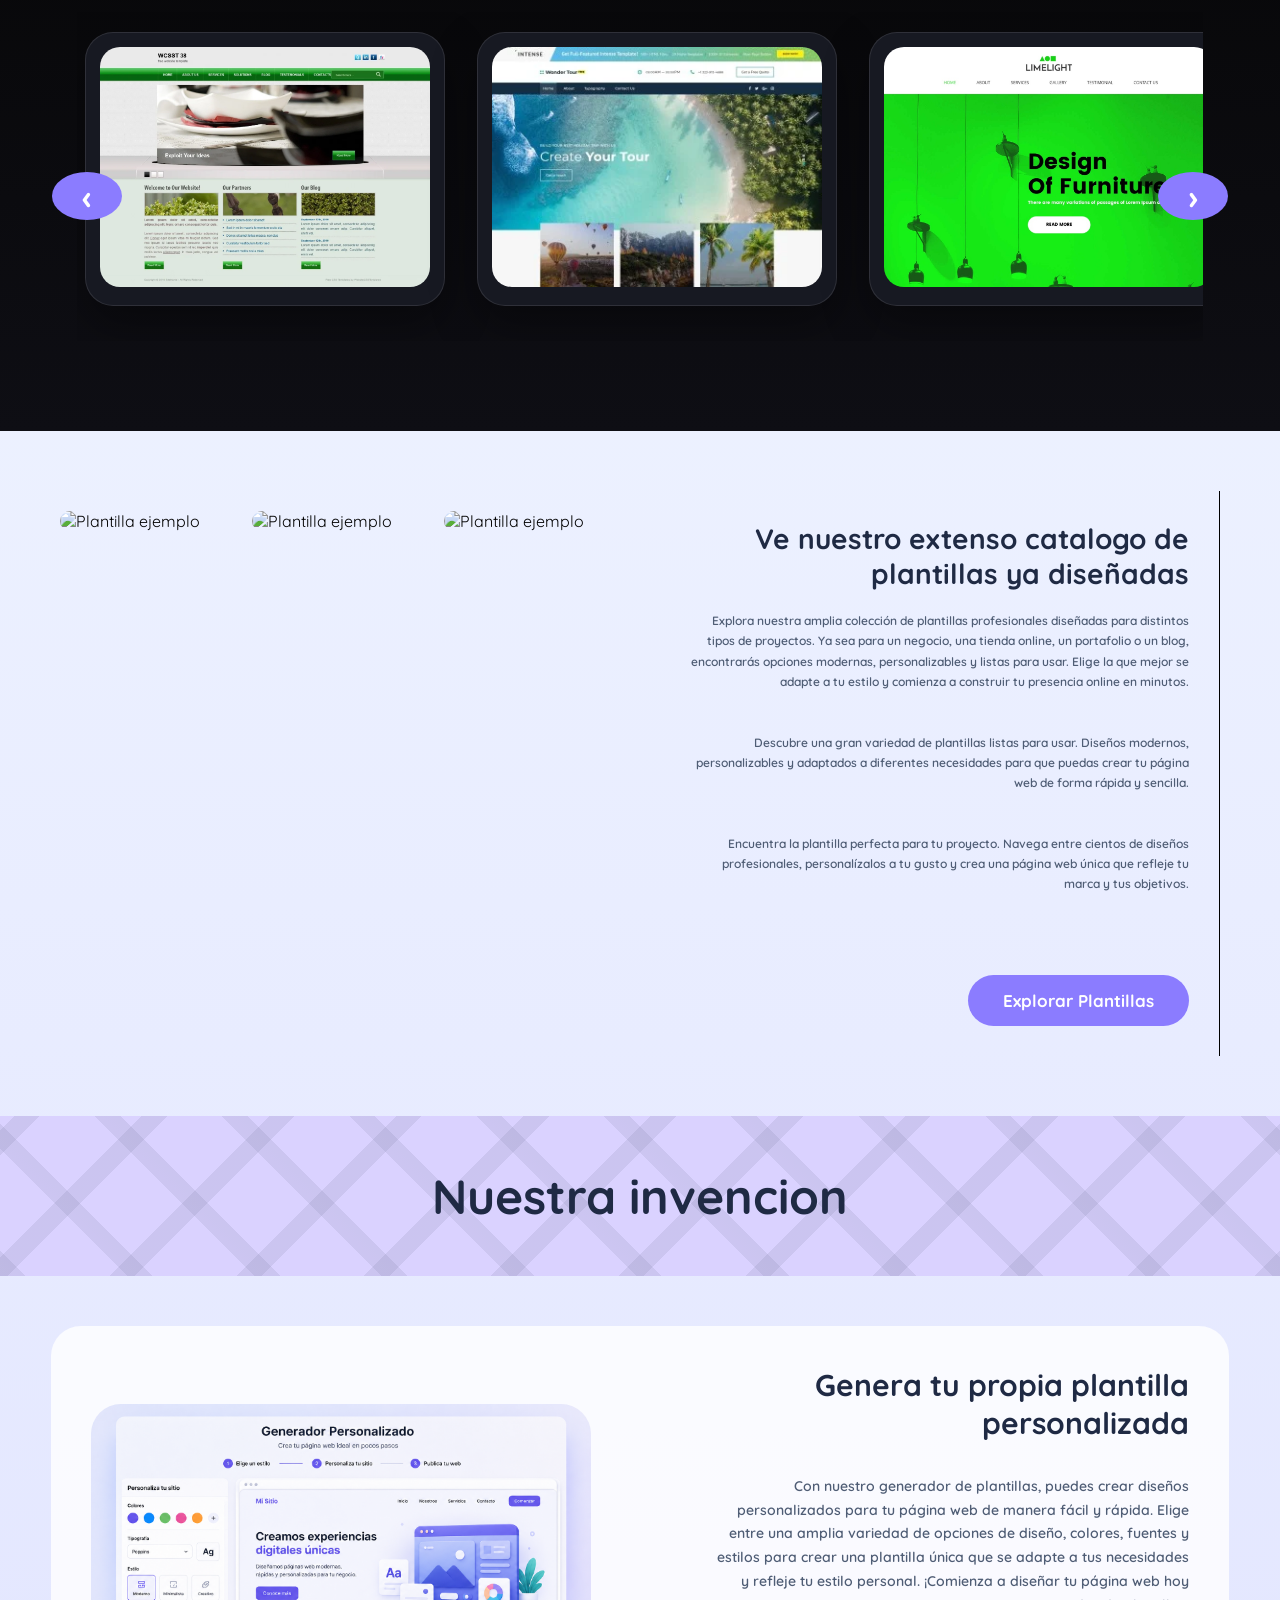
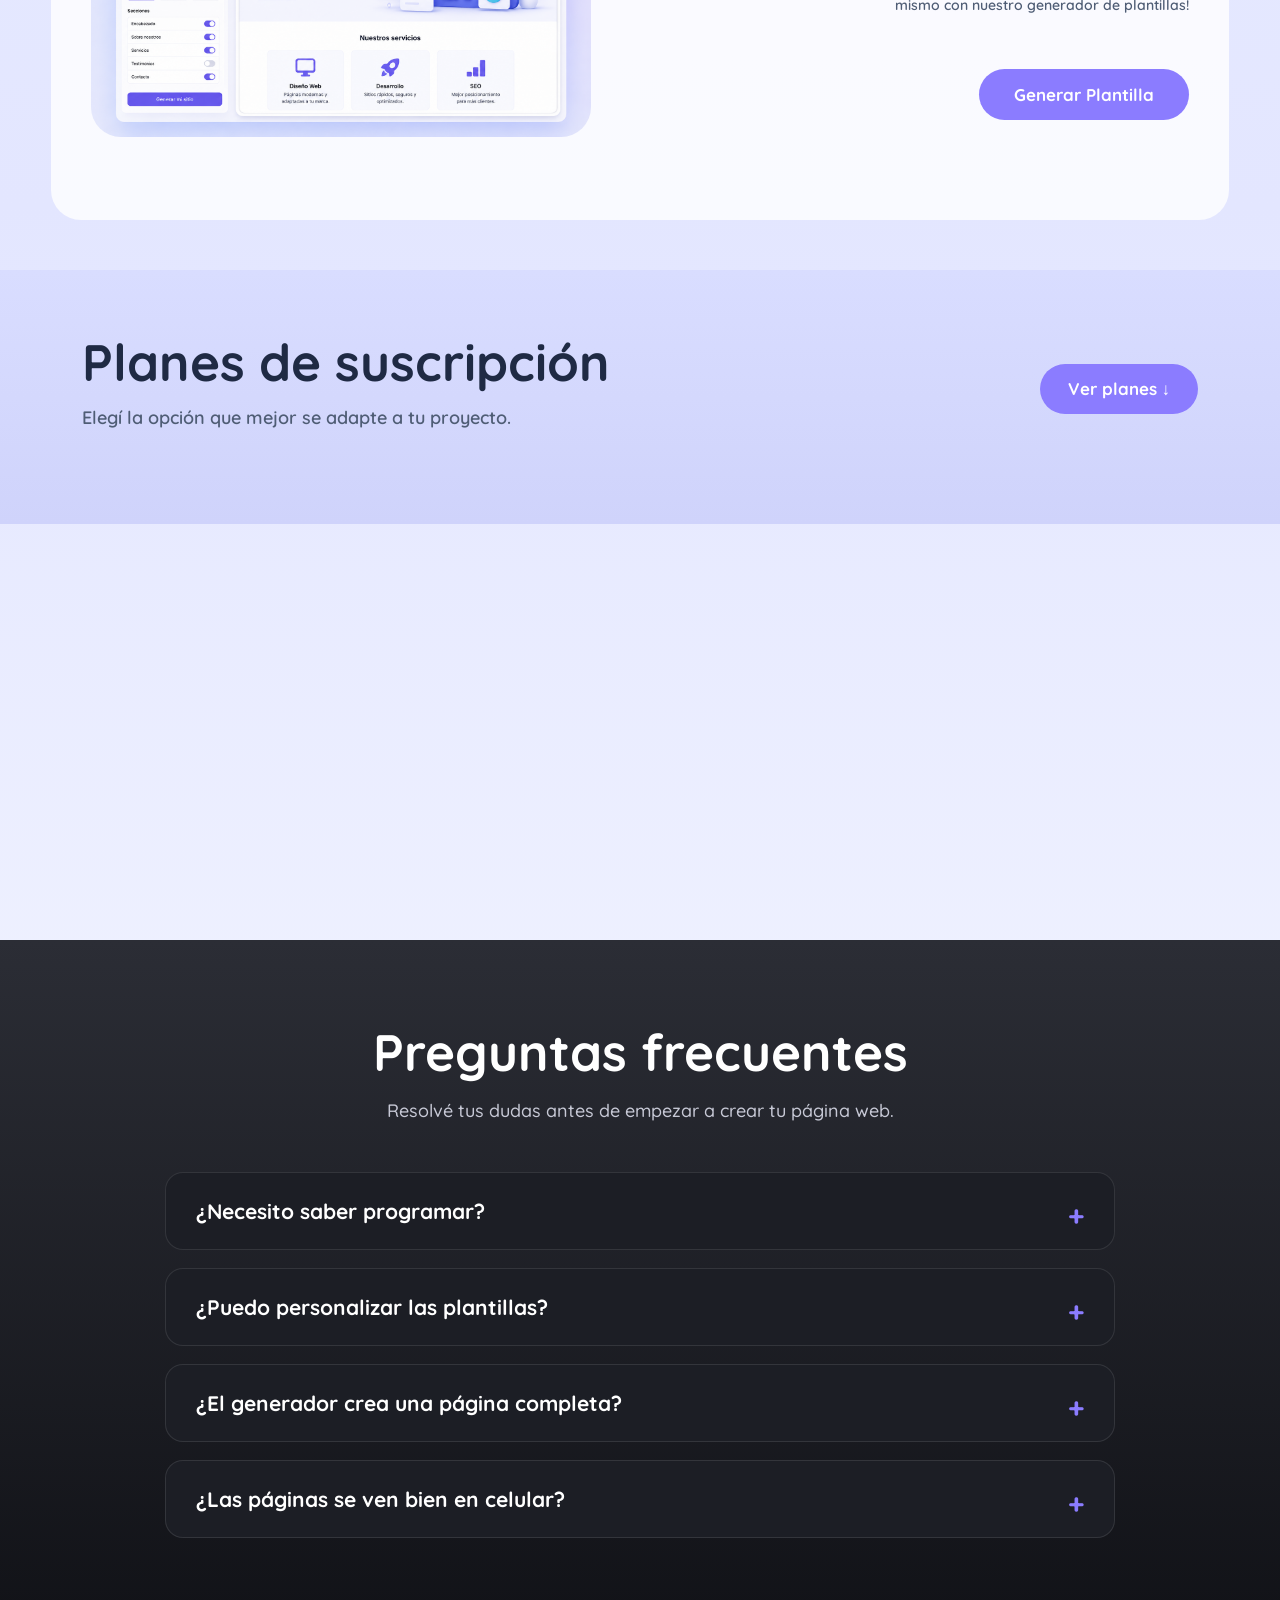
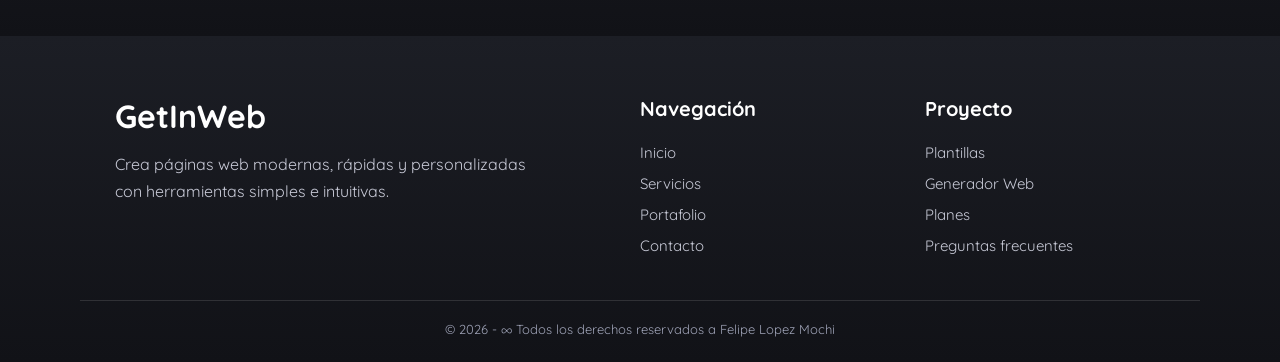
==== commit b870d445: "Add files via upload" ====
--- a/index.html
+++ b/index.html
@@ -55,63 +55,91 @@
     </div>
 
     <!--division-->
-    <div class="division">
+  <section class="seccion-elegirnos aparecer">
+
+    <div class="titulo-elegirnos">
+        <span class="decoracion-titulo"></span>
         <h1>¿Por qué elegirnos?</h1>
-    </div>
-    
-    
-    <!-- informacion sobre la pagina-->
-
-    <div class="informacion1 aparecer">
-
-    
-        <div class="izquierda">
-          <h1>Obten nuevas ideas</h1>
-
-            <div class="card">
-                <p><strong>Variedad de plantillas personalizadas para tus proyectos</strong></p>
-
-                    <br><br>
-
-                <p><strong>Nuevos estilos creativos con gran desarrollo</strong></p>
-
-                    <br><br>
-
-                <p><strong>Estilos unicos creados por usuarios diversos</strong></p>
-
-                    <br><br>
-
-                <p><strong>Genera plantillas a tu gusto en base a nuestro generador personalizado</strong></p>
-            </div> 
-
-        </div>
-
-        <div class="derecha">
-           <img src="https://graffica.info/wp-content/uploads/2017/10/03-970x599.jpg" alt="Imagen de información" >
-        </div>
-    </div>
-
+        <div class="linea-titulo"></div>
+    </div>
+
+    <div class="elegirnos-contenido">
+
+        <div class="elegirnos-texto">
+
+            <div class="subtitulo-elegirnos">
+                <div class="icono-principal"></div>
+                <h2>Obten nuevas ideas</h2>
+            </div>
+
+            <div class="beneficio-card">
+                <span>✓</span>
+                <p>Variedad de plantillas personalizadas para tus proyectos</p>
+            </div>
+
+            <div class="beneficio-card">
+                <span>✓</span>
+                <p>Nuevos estilos creativos con gran desarrollo</p>
+            </div>
+
+            <div class="beneficio-card">
+                <span>✓</span>
+                <p>Estilos únicos creados por usuarios diversos</p>
+            </div>
+
+            <div class="beneficio-card">
+                <span>✓</span>
+                <p>Genera plantillas a tu gusto en base a nuestro generador personalizado</p>
+            </div>
+
+        </div>
+
+        <div class="elegirnos-imagen">
+            <img src="https://graffica.info/wp-content/uploads/2017/10/03-970x599.jpg" alt="Plantillas web">
+        </div>
+
+    </div>
+
+</section>
+
+
+    <section class="plantillas-carrusel aparecer">
 
     <div class="titulo-info2">
         <h1>Plantillas Web creadas para tu uso y lograr tus mayores ambiciones</h1>
         <br>
-        <p>Explora nuestro catalogo de plantillas ya personalizadas y creadas para tu uso en proyectos diariamente</p>
-    </div>
-    
-    <div class="informacion2">
-        
-            <div class="izquierda2">
-                <img src="imgs/eso.png" alt="Plantilla web">    
-            </div>
-
-            <div class="centro">
+        <p>Explora nuestro catálogo de plantillas personalizadas y creadas para usar en tus proyectos diariamente</p>
+    </div>
+
+    <div class="carrusel-contenedor">
+
+        <button class="carrusel-btn" id="btnCarruselIzq"> ‹ </button>
+
+        <div class="carrusel-ventana" id="carruselPlantillas">
+
+            <div class="slide-plantilla">
+                <img src="imgs/eso.png" alt="Plantilla web">
+            </div>
+
+            <div class="slide-plantilla">
                 <img src="imgs/tour.jpg" alt="Plantilla web">
             </div>
 
-            <div class="derecha2">
+            <div class="slide-plantilla">
                 <img src="imgs/desig.png" alt="Plantilla web">
             </div>
-    </div>
+
+            <div class="slide-plantilla">
+                <img src="https://images01.nicepagecdn.com/page/31/62/es/plantilla-html-31627.jpg" alt="Plantilla web">
+            </div>
+
+        </div>
+
+        <button class="carrusel-btn" id="btnCarruselDer"> › </button>
+
+    </div>
+
+    </section>
 
 
 
@@ -423,5 +451,24 @@
         }
     });
 </script>
+<script>
+    const carruselPlantillas = document.getElementById("carruselPlantillas");
+    const btnCarruselIzq = document.getElementById("btnCarruselIzq");
+    const btnCarruselDer = document.getElementById("btnCarruselDer");
+
+    btnCarruselDer.addEventListener("click", function(){
+        carruselPlantillas.scrollBy({
+            left: 400,
+            behavior: "smooth"
+        });
+    });
+
+    btnCarruselIzq.addEventListener("click", function(){
+        carruselPlantillas.scrollBy({
+            left: -400,
+            behavior: "smooth"
+        });
+    });
+</script>
 </body>
 </html>
--- a/estilos.css
+++ b/estilos.css
@@ -10,6 +10,7 @@
     background-color: #f7f9ff;
     font-family: 'Quicksand', sans-serif;
 }
+
 
 /* Estructura de la página */
 
@@ -27,13 +28,16 @@
 
 
 header{
-    grid-area: header;
-    background-color: rgba(217, 221, 255, 0.92);
-    backdrop-filter: blur(10px);
-    border-bottom: 1px solid rgba(31, 42, 68, 0.12);
+   grid-area: header;
+
     position: sticky;
     top: 0;
     z-index: 1000;
+
+    background-color: rgba(217, 221, 255, 0.88);
+    backdrop-filter: blur(10px);
+
+    border-bottom: 1px solid rgba(31, 42, 68, 0.12);
 }
 
 .header-contenido{
@@ -79,7 +83,7 @@
 main{
     grid-area: main;
     background: linear-gradient(180deg,#f8fbff 0%, #eef3ff 35%,#e3e6ff 70%,#f7f9ff 100%);
-    overflow-x: hidden;
+
 }
 
 /* FOOTER */
@@ -273,8 +277,6 @@
     background-color: #d9ddff;
     padding: 50px;
     margin-bottom: 0px;
-    border-bottom: 3px solid #cccfd6;
-    border-top: 3px solid #cccfd6;
     font-size: 20px;
 }
 
@@ -305,7 +307,7 @@
 
 .izquierda{
     grid-column: 1;
-    background-color: #ffffff;
+    background: linear-gradient(#d9ddff, #aeb5f5);
     padding: 70px;
 }
 
@@ -329,7 +331,7 @@
 
 .derecha{
     grid-column: 2;
-    background-color: #cccfd6;
+    background: linear-gradient(#d9ddff, #aeb5f5);
     padding: 70px;
     display: flex;
     align-items: center;
@@ -337,7 +339,7 @@
 
 .derecha img{
     border-radius: 30px;
-    width: 100%;
+    width: 500px;
     height: 400px;
     transition: 0.3s;
 }
@@ -964,4 +966,1396 @@
     color: #c7c9d6;
     font-size: 17px;
     line-height: 1.7;
+}
+
+img{
+    max-width: 100%;
+}
+
+/* RESPONSIVE FINAL CORREGIDO */
+
+/* Evita desbordes horizontales */
+html,
+body{
+    width: 100%;
+    max-width: 100%;
+    overflow-x: hidden;
+}
+
+body{
+    background-color: #f7f9ff;
+}
+
+img{
+    max-width: 100%;
+}
+
+/* TABLET */
+@media (max-width: 980px){
+
+    .contenedor{
+        grid-template-rows: auto 1fr auto;
+    }
+
+    /* HEADER */
+
+    header{
+        position: sticky;
+        top: 0;
+        z-index: 1000;
+    }
+
+    .header-contenido,
+    .linea{
+        width: 100%;
+        height: auto;
+        min-height: 70px;
+
+        display: flex;
+        align-items: center;
+        justify-content: space-between;
+
+        padding: 15px 30px;
+    }
+
+    .logotipo{
+        margin: 0;
+        font-size: 20px;
+        white-space: nowrap;                    
+    }
+
+    .menu{
+        margin: 0;
+    }
+
+    .menu ul{
+        display: flex;
+        gap: 22px;
+        margin: 0;
+        padding: 0;
+    }
+
+    .menu a{
+        font-size: 16px;
+    }
+
+    .btn-header{
+        display: none;
+    }
+
+    /* INICIO */
+
+    .inicio-color{
+        padding: 40px 20px 70px 20px;
+    }
+
+    .bienvenida{
+        padding: 0 20px;
+        margin-top: 30px;
+    }
+
+    .bienvenida h1{
+        font-size: 42px;
+        line-height: 1.15;
+        max-width: 900px;
+        margin: 0 auto 18px auto;
+    }
+
+    .bienvenida h3{
+        max-width: 750px;
+        font-size: 15px;
+    }
+
+    .imagen-inicio img{
+        width: 80%;
+        max-width: 560px;
+        height: auto;
+    }
+
+    /* INFORMACION 1 */
+
+    .informacion1{
+        grid-template-columns: 1fr;
+    }
+
+    .izquierda,
+    .derecha{
+        grid-column: auto;
+        padding: 45px;
+    }
+
+    .derecha{
+        justify-content: center;
+    }
+
+    /* PLANTILLAS NEGRAS */
+
+    .informacion2{
+        grid-template-columns: 1fr 1fr 1fr;
+        padding: 35px;
+        gap: 20px;
+    }
+
+    .izquierda2,
+    .centro,
+    .derecha2{
+        padding: 10px;
+    }
+
+    /* EXPLORAR PLANTILLAS */
+
+    .informacion3{
+        grid-template-columns: 1fr;
+        padding: 55px 40px;
+        gap: 35px;
+    }
+
+    .izquierda3{
+        grid-template-columns: repeat(3, 1fr);
+        gap: 18px;
+    }
+
+    .izquierda3 img{
+        width: 100%;
+        height: 420px;
+        object-fit: cover;
+        object-position: top;
+    }
+
+    .derecha3{
+        grid-column: auto;
+        text-align: center;
+        border-right: none;
+        border-top: 1px solid rgba(31,42,68,0.35);
+        padding: 35px 10px 0 10px;
+    }
+
+    .derecha3 h1{
+        font-size: 32px;
+    }
+
+    .derecha3 p{
+        font-size: 14px;
+        line-height: 1.7;
+    }
+
+    /* GENERADOR */
+
+    .generador-contenido{
+        grid-template-columns: 1fr;
+        width: 92%;
+        padding: 38px;
+        text-align: center;
+    }
+
+    .derecha4{
+        margin: 0;
+        text-align: center;
+    }
+
+    .imagen-generador{
+        display: flex;
+        justify-content: center;
+    }
+
+    /* PLANES */
+
+    .titulo-planes{
+        flex-direction: column;
+        text-align: center;
+    }
+
+    .titulo-planes h1,
+    .titulo-planes p{
+        text-align: center;
+    }
+
+    .planes-contenido{
+        grid-template-columns: 1fr;
+    }
+
+    /* FINAL */
+
+    .mensaje-final p{
+        width: 85%;
+    }
+
+    .faq-seccion{
+        padding: 70px 50px;
+    }
+
+    /* FOOTER */
+
+    .footer-contenido{
+        grid-template-columns: 1fr;
+        text-align: center;
+        gap: 35px;
+    }
+
+    .footer-marca p{
+        margin: auto;
+    }
+
+    .footer-links{
+        align-items: center;
+    }
+}
+
+
+/* CELULAR */
+@media (max-width: 600px){
+
+    /* HEADER */
+
+    .contenedor{
+        grid-template-rows: auto 1fr auto;
+    }
+
+    header{
+        position: sticky;
+        top: 0;
+        z-index: 1000;
+    }
+
+    .header-contenido,
+    .linea{
+        width: 100%;
+        height: auto;
+        min-height: auto;
+
+        display: flex;
+        flex-direction: column;
+        align-items: center;
+        justify-content: center;
+
+        padding: 14px 15px;
+        gap: 12px;                                                                                                                                            
+    }
+
+    .marca{                         
+        text-align: center;                                                                                                                                                                                                                                                                                                                                                                                                                                                                                                                                                                                                                                                                                                                                                                                                                                                                                                                                                                                                                                                                                                                                                                                                                                                                                                                                                                                                                 
+        align-items: center;                                                                                                                                                                                                                                                                                                                                                                                                                                                                                                                                                                                                                                                                                                                                                                                                                                                                                                                                                                                                                                                                                                                                                                                                                                                                                                                                                                                                                    
+    }
+
+    .logotipo{
+        margin: 0;
+        font-size: 20px;
+        text-align: center;
+    }
+
+    .marca span{
+        font-size: 11px;
+    }
+
+    .menu{
+        width: 100%;
+        margin: 0;
+    }
+
+    .menu ul{
+        width: 100%;
+
+        display: grid;
+        grid-template-columns: 1fr 1fr;
+        gap: 8px;
+
+        margin: 0;
+        padding: 0 10px;
+    }
+
+    .menu ol{
+        list-style: none;
+        margin: 0;
+        padding: 0;
+    }
+
+    .menu a{
+        display: block;
+
+        text-align: center;
+
+        font-size: 14px;
+        padding: 9px 10px;
+
+        background-color: rgba(255,255,255,0.55);
+        border-radius: 999px;
+
+        white-space: nowrap;
+    }
+
+    .btn-header{
+        display: none;
+    }
+
+    /* INICIO */
+
+    .inicio-color{
+        padding: 35px 15px 55px 15px;
+    }
+
+    .bienvenida{
+        margin-top: 15px;
+        padding: 0;
+    }
+
+    .bienvenida h1{
+        font-size: 32px;
+        line-height: 1.15;
+
+        max-width: 100%;
+        margin: 0 auto 16px auto;
+    }
+
+    .bienvenida h3{
+        font-size: 14px;
+        line-height: 1.6;
+        max-width: 95%;
+    }
+
+    .boton,
+    button,
+    .boton1{
+        padding: 13px 28px;
+        font-size: 15px;
+    }
+
+    .imagen-inicio{
+        margin-top: 25px;
+    }
+
+    .imagen-inicio img{
+        width: 92%;
+        max-width: 390px;
+        height: auto;
+        border-radius: 22px;
+    }
+
+    /* DIVISIONES */
+
+    .division,
+    .divisions{
+        padding: 42px 20px;
+    }
+
+    .division h1,
+    .divisions h1,
+    .divisionss h1{
+        font-size: 30px;
+    }
+
+    /* INFORMACION 1 */
+
+    .informacion1{
+        grid-template-columns: 1fr;
+    }
+
+    .izquierda,
+    .derecha{
+        padding: 35px 24px;
+    }
+
+    .izquierda h1{
+        font-size: 30px;
+        text-align: center;
+    }
+
+    .card{
+        margin: 20px 0;
+    }
+
+    .card p{
+        font-size: 15px;
+    }
+
+    /* SECCION NEGRA */
+
+    .titulo-info2{
+        padding: 42px 22px 18px 22px;
+    }
+
+    .titulo-info2 h1{
+        font-size: 28px;
+    }
+
+    .titulo-info2 p{
+        font-size: 15px;
+    }
+
+    .informacion2{
+        grid-template-columns: 1fr;
+        padding: 25px;
+        gap: 22px;
+    }
+
+    .izquierda2,
+    .centro,
+    .derecha2{
+        grid-column: auto;
+        padding: 0;
+    }
+
+    .informacion2 img{
+        width: 100%;
+        max-height: 320px;
+        object-fit: cover;
+        object-position: top;
+    }
+
+    /* EXPLORAR PLANTILLAS */
+
+    .informacion3{
+        display: grid;
+        grid-template-columns: 1fr;
+        padding: 40px 20px;
+        gap: 30px;
+    }
+
+    .izquierda3{
+        display: grid;
+        grid-template-columns: repeat(3, 1fr);
+        gap: 8px;
+    }
+
+    .pri-izquierda3,
+    .seg-izquierda3,
+    .ter-izquierda3{
+        margin-top: 0;
+    }
+
+    .izquierda3 img{
+        width: 100%;
+        height: 260px;
+
+        object-fit: cover;
+        object-position: top;
+
+        border-radius: 16px;
+    }
+
+    .derecha3{
+        text-align: center;
+        border-right: none;
+        border-top: 1px solid rgba(31,42,68,0.35);
+        padding: 30px 0 0 0;
+    }
+
+    .derecha3 h1{
+        font-size: 28px;
+    }
+
+    .derecha3 p{
+        font-size: 14px;
+        line-height: 1.7;
+    }
+
+    /* GENERADOR */
+
+    .generador-contenido{
+        width: 92%;
+        grid-template-columns: 1fr;
+        padding: 28px 20px;
+        margin: 35px auto;
+        border-radius: 24px;
+        gap: 25px;
+    }
+
+    .imagen-generador img{
+        width: 100%;
+        max-width: 360px;
+        height: auto;
+    }
+
+    .derecha4{
+        margin: 0;
+        text-align: center;
+        font-size: 14px;
+    }
+
+    .derecha4 h1{
+        font-size: 28px;
+    }
+
+    .derecha4 p{
+        font-size: 14px;
+        line-height: 1.7;
+    }
+
+    /* PLANES */
+
+    .seccion-planes{
+        padding: 45px 0;
+    }
+
+    .divisionss{
+        padding: 0 20px 30px 20px;
+    }
+
+    .titulo-planes{
+        gap: 20px;
+    }
+
+    .titulo-planes p{
+        font-size: 15px;
+    }
+
+    .btn-ver-planes{
+        width: 100%;
+        max-width: 260px;
+        font-size: 15px;
+        padding: 13px 24px;
+    }
+
+    .planes-contenido{
+        width: 92%;
+        gap: 25px;
+    }
+
+    .planes-contenido.mostrar{
+        padding-top: 25px;
+        padding-bottom: 45px;
+    }
+
+    .card-plan{
+        padding: 24px;
+        min-height: auto;
+        border-radius: 22px;
+    }
+
+    .plan-top h2{
+        font-size: 28px;
+    }
+
+    .numero{
+        font-size: 46px;
+    }
+
+    .texto-precio{
+        font-size: 31px;
+    }
+
+    .descripcion-plan{
+        font-size: 15px;
+    }
+
+    .plan-info p{
+        font-size: 15px;
+    }
+
+    .boton-plan{
+        font-size: 15px;
+        padding: 13px 18px;
+    }
+
+    /* MENSAJE FINAL */
+
+    .mensaje-final{
+        padding: 70px 24px;
+    }
+
+    .mensaje-final h1{
+        font-size: 31px;
+    }
+
+    .mensaje-final p{
+        width: 100%;
+        font-size: 16px;
+    }
+
+    /* FAQ */
+
+    .faq-seccion{
+        padding: 65px 22px;
+    }
+
+    .faq-titulo h1{
+        font-size: 31px;
+    }
+
+    .faq-titulo p{
+        font-size: 15px;
+    }
+
+    .faq-item{
+        padding: 22px;
+    }
+
+    .faq-item summary{
+        font-size: 17px;
+    }
+
+    .faq-item p{
+        font-size: 15px;
+    }
+
+    /* FOOTER */
+
+    footer{
+        padding: 50px 24px 25px 24px;
+    }
+
+    .footer-marca h2{
+        font-size: 28px;
+    }
+
+    .footer-marca p{
+        font-size: 15px;
+    }
+
+    .footer-links h3{
+        font-size: 18px;
+    }
+
+    .footer-final p{
+        font-size: 12px;
+    }
+}
+
+
+/* CELULAR MUY CHICO */
+@media (max-width: 380px){
+
+    .bienvenida h1{
+        font-size: 29px;
+    }
+
+    .menu a{
+        font-size: 13px;
+        padding: 8px;
+    }
+
+    .division h1,
+    .divisions h1,
+    .divisionss h1{
+        font-size: 27px;
+    }
+
+    .izquierda3 img{
+        height: 220px;
+    }
+
+    .plan-top h2{
+        font-size: 25px;
+    }
+
+    .numero{
+        font-size: 42px;
+    }
+}
+/* RESPONSIVE PARA COMPUTADORAS */
+
+/* NOTEBOOKS CHICAS */
+@media (min-width: 981px) and (max-width: 1280px){
+
+    .header-contenido,
+    .linea{
+        width: 94%;
+        margin: auto;
+    }
+
+    .logotipo{
+        font-size: 18px;
+    }
+
+    .menu ul{
+        gap: 28px;
+    }
+
+    .menu a{
+        font-size: 16px;
+    }
+
+    .bienvenida h1{
+        font-size: 44px;
+    }
+
+    .bienvenida h3{
+        max-width: 780px;
+        font-size: 14px;
+    }
+
+    .imagen-inicio img{
+        max-width: 520px;
+        width: 55%;
+        height: auto;
+    }
+
+    .division{
+        padding: 45px;
+    }
+
+    .izquierda,
+    .derecha{
+        padding: 55px;
+    }
+
+    .card p{
+        font-size: 16px;
+    }
+
+    .titulo-info2 h1{
+        font-size: 32px;
+    }
+
+    .titulo-info2 p{
+        font-size: 16px;
+    }
+
+    .informacion2{
+        padding: 30px;
+        gap: 20px;
+    }
+
+    .izquierda2,
+    .derecha2{
+        padding: 40px;
+    }
+
+    .informacion3{
+        padding: 60px;
+        gap: 35px;
+    }
+
+    .izquierda3{
+        gap: 14px;
+    }
+
+    .izquierda3 img{
+        height: 430px;
+        object-fit: cover;
+        object-position: top;
+    }
+
+    .derecha3{
+        padding: 30px;
+    }
+
+    .derecha3 h1{
+        font-size: 28px;
+    }
+
+    .derecha3 p{
+        font-size: 12px;
+        line-height: 1.7;
+    }
+
+    .generador-contenido{
+        width: 92%;
+        padding: 40px;
+        gap: 35px;
+    }
+
+    .imagen-generador img{
+        max-width: 500px;
+    }
+
+    .derecha4 h1{
+        font-size: 30px;
+    }
+
+    .derecha4 p{
+        font-size: 14px;
+        line-height: 1.7;
+    }
+
+    .planes-contenido{
+        max-width: 1050px;
+        gap: 28px;
+    }
+
+    .card-plan{
+        min-height: 480px;
+    }
+
+    .plan-top h2{
+        font-size: 30px;
+    }
+
+    .numero{
+        font-size: 50px;
+    }
+
+    .texto-precio{
+        font-size: 34px;
+    }
+
+    .plan-info p{
+        font-size: 15px;
+    }
+
+    .mensaje-final p{
+        width: 75%;
+        font-size: 18px;
+    }
+
+    .faq-seccion{
+        padding: 80px 80px;
+    }
+
+    .footer-contenido{
+        max-width: 1050px;
+        gap: 45px;
+    }
+}
+
+
+/* MONITORES NORMALES */
+@media (min-width: 1281px) and (max-width: 1600px){
+
+    .header-contenido,
+    .linea{
+        width: 92%;
+        margin: auto;
+    }
+
+    .bienvenida h1{
+        font-size: 55px;
+    }
+
+    .bienvenida h3{
+        max-width: 900px;
+    }
+
+    .imagen-inicio img{
+        max-width: 560px;
+        width: 45%;
+        height: auto;
+    }
+
+    .informacion1,
+    .informacion3,
+    .generador-contenido,
+    .planes-contenido,
+    .footer-contenido{
+        max-width: 1250px;
+        margin-left: auto;
+        margin-right: auto;
+    }
+
+    .informacion1{
+        width: 100%;
+    }
+
+    .informacion3{
+        width: 100%;
+    }
+
+    .generador-contenido{
+        width: 90%;
+    }
+
+    .planes-contenido{
+        width: 90%;
+    }
+}
+
+
+/* MONITORES GRANDES */
+@media (min-width: 1601px){
+
+    .header-contenido,
+    .linea{
+        max-width: 1450px;
+        width: 90%;
+        margin: auto;
+    }
+
+    .bienvenida{
+        margin-top: 55px;
+    }
+
+    .bienvenida h1{
+        font-size: 68px;
+    }
+
+    .bienvenida h3{
+        max-width: 1000px;
+        font-size: 17px;
+    }
+
+    .imagen-inicio img{
+        max-width: 700px;
+        width: 42%;
+        height: auto;
+    }
+
+    .division,
+    .divisions{
+        padding: 70px;
+    }
+
+    .informacion1{
+        max-width: 1450px;
+        margin: auto;
+    }
+
+    .izquierda,
+    .derecha{
+        padding: 85px;
+    }
+
+    .card p{
+        font-size: 20px;
+    }
+
+    .titulo-info2 h1{
+        font-size: 44px;
+    }
+
+    .titulo-info2 p{
+        font-size: 20px;
+    }
+
+    .informacion2{
+        padding: 60px;
+        gap: 40px;
+    }
+
+    .izquierda2,
+    .derecha2{
+        padding: 70px;
+    }
+
+    .informacion3{
+        max-width: 1450px;
+        margin: auto;
+        padding: 90px 70px;
+        gap: 60px;
+    }
+
+    .izquierda3 img{
+        height: 560px;
+        object-fit: cover;
+        object-position: top;
+    }
+
+    .derecha3 h1{
+        font-size: 40px;
+    }
+
+    .derecha3 p{
+        font-size: 15px;
+        line-height: 1.8;
+    }
+
+    .generador-contenido{
+        max-width: 1450px;
+        padding: 60px;
+        gap: 60px;
+    }
+
+    .imagen-generador img{
+        max-width: 680px;
+    }
+
+    .derecha4 h1{
+        font-size: 42px;
+    }
+
+    .derecha4 p{
+        font-size: 17px;
+        line-height: 1.8;
+    }
+
+    .planes-contenido{
+        max-width: 1400px;
+        gap: 45px;
+    }
+
+    .card-plan{
+        min-height: 560px;
+        padding: 38px;
+    }
+
+    .mensaje-final p{
+        max-width: 950px;
+        font-size: 21px;
+    }
+
+    .faq-contenido{
+        max-width: 1050px;
+    }
+
+    .footer-contenido{
+        max-width: 1400px;
+    }
+}
+
+/* ARREGLO SECCION ¿POR QUÉ ELEGIRNOS? */
+
+.informacion1{
+    width: 100%;
+    max-width: none !important;
+    margin: 0 !important;
+
+    display: grid;
+    grid-template-columns: 1fr 1fr;
+    gap: 60px;
+
+    background-color: #d9ddff;
+
+    padding: 70px 12%;
+}
+
+.izquierda,
+.derecha{
+    background: transparent;
+    padding: 0;
+}
+
+.izquierda h1{
+    margin-bottom: 25px;
+}
+
+.card{
+    background-color: white;
+    border-left: 3px solid #4f5d75;
+    padding: 25px;
+    margin: 0;
+    border-radius: 0 18px 18px 0;
+}
+
+.derecha{
+    display: flex;
+    align-items: center;
+    justify-content: center;
+}
+
+.derecha img{
+    width: 100%;
+    max-width: 1000px;
+    height: auto;
+    border-radius: 24px;
+}
+
+/* CARRUSEL DE PLANTILLAS - ESTILO MEJORADO */
+
+.plantillas-carrusel{
+    background: linear-gradient(
+        180deg,
+        #050505 0%,
+        #0e0e14 100%
+    );
+
+    padding: 70px 0 90px 0;
+}
+
+.titulo-info2{
+    text-align: center;
+    background: transparent;
+
+    padding: 0 40px 45px 40px;
+}
+
+.titulo-info2 h1{
+    max-width: 1000px;
+    margin: auto;
+
+    font-size: clamp(30px, 3.5vw, 44px);
+    line-height: 1.2;
+
+    color: white;
+}
+
+.titulo-info2 p{
+    margin-top: 16px;
+
+    color: #c7c9d6;
+
+    font-size: 17px;
+    font-weight: 500;
+}
+
+.carrusel-contenedor{
+    position: relative;
+
+    width: 88%;
+    max-width: 1180px;
+
+    margin: auto;
+
+    display: flex;
+    align-items: center;
+    justify-content: center;
+}
+
+.carrusel-ventana{
+    width: 100%;
+
+    display: flex;
+    gap: 32px;
+
+    overflow-x: auto;
+
+    scroll-behavior: smooth;
+    scroll-snap-type: x mandatory;
+
+    padding: 20px 8px 35px 8px;
+
+    scrollbar-width: none;
+}
+
+.carrusel-ventana::-webkit-scrollbar{
+    display: none;
+}
+
+.slide-plantilla{
+    flex: 0 0 360px;
+
+    scroll-snap-align: center;
+
+    background-color: #171922;
+
+    border: 1px solid rgba(255,255,255,0.10);
+    border-radius: 28px;
+
+    padding: 14px;
+
+    box-shadow: 0 18px 45px rgba(0,0,0,0.35);
+
+    transition: 0.3s;
+}
+
+.slide-plantilla:hover{
+    transform: translateY(-8px);
+}
+
+.slide-plantilla img{
+    width: 100%;
+    height: 240px;
+
+    object-fit: cover;
+    object-position: top;
+
+    border-radius: 20px;
+
+    transition: 0.3s;
+}
+
+.carrusel-btn{
+    position: absolute;
+    top: 50%;
+    transform: translateY(-50%);
+
+    width: 48px;
+    height: 48px;
+
+    border-radius: 50%;
+    border: none;
+
+    background-color: #8b7cff;
+    color: white;
+
+    font-size: 34px;
+    font-weight: 700;
+
+    display: flex;
+    align-items: center;
+    justify-content: center;
+
+    cursor: pointer;
+
+    z-index: 5;
+
+    transition: 0.3s;
+}
+
+.carrusel-btn:hover{
+    background-color: #7262f3;
+    transform: translateY(-50%) scale(1.08);
+}
+
+#btnCarruselIzq{
+    left: -25px;
+}
+
+#btnCarruselDer{
+    right: -25px;
+}
+
+.carrusel-btn:hover{
+    background-color: #7262f3;
+    transform: scale(1.08);
+}
+
+@media (max-width: 600px){
+
+    .informacion1{
+        grid-template-columns: 1fr;
+        padding: 45px 24px;
+        gap: 35px;
+    }
+
+    .derecha img{
+        max-width: 100%;
+    }
+
+    .titulo-info2 h1{
+        font-size: 28px;
+    }
+
+    .titulo-info2 p{
+        font-size: 15px;
+    }
+
+    .carrusel-contenedor{
+        width: 100%;
+        gap: 8px;
+        padding: 0 10px;
+    }
+
+    .slide-plantilla{
+        min-width: 260px;
+    }
+
+    .slide-plantilla img{
+        height: 190px;
+        border-radius: 20px;
+    }
+
+    .carrusel-btn{
+        width: 38px;
+        height: 38px;
+        font-size: 28px;
+    }
+}
+
+/* ¿POR QUÉ ELEGIRNOS? */
+
+.seccion-elegirnos{
+    position: relative;
+    overflow: hidden;
+
+    background:
+        radial-gradient(#d9ddff);
+
+     
+    padding: 80px 8% 95px 8%;
+}
+
+
+.titulo-elegirnos{
+    position: relative;
+    z-index: 2;
+
+    text-align: center;
+    margin-bottom: 60px;
+}
+
+.decoracion-titulo{
+    display: block;
+
+    color: #8b7cff;
+    font-size: 30px;
+
+    margin-bottom: 10px;
+}
+
+.titulo-elegirnos h1{
+    font-size: clamp(38px, 5vw, 62px);
+    color: #1f2a44;
+    letter-spacing: 1px;
+}
+
+.linea-titulo{
+    width: 90px;
+    height: 6px;
+
+    background-color: #8b7cff;
+    border-radius: 20px;
+
+    margin: 22px auto 0 auto;
+}
+
+.elegirnos-contenido{
+    position: relative;
+    z-index: 2;
+
+    display: grid;
+    grid-template-columns: 1fr 1.25fr;
+    gap: 70px;
+
+    align-items: center;
+
+    max-width: 1350px;
+    margin: auto;
+}
+
+.elegirnos-texto{
+    display: flex;
+    flex-direction: column;
+    gap: 22px;
+}
+
+.subtitulo-elegirnos{
+    display: flex;
+    align-items: center;
+    gap: 22px;
+
+    margin-bottom: 15px;
+}
+
+
+.subtitulo-elegirnos h2{
+    font-size: 34px;
+    color: #1f2a44;
+}
+
+.beneficio-card{
+    display: grid;
+    grid-template-columns: 60px 1fr;
+    align-items: center;
+    background-color: rgba(255,255,255,0.78);
+    backdrop-filter: blur(10px);
+    border-radius: 22px;
+    padding: 24px 28px;
+    box-shadow: 0 15px 35px rgba(31,42,68,0.08);
+    transition: 0.3s;
+}
+
+.beneficio-card:hover{
+    transform: translateX(8px);
+    box-shadow: 0 18px 42px rgba(31,42,68,0.13);
+}
+
+.beneficio-card span{
+    width: 38px;
+    height: 38px;
+    border-radius: 50%;
+    background-color: #e7e2ff;
+    color: #7b61ff;
+    display: flex;
+    align-items: center;
+    justify-content: center;
+    font-size: 22px;
+    font-weight: 800;
+}
+
+.beneficio-card p{
+    font-size: 19px;
+    line-height: 1.5;
+    color: #1f2a44;
+    font-weight: 600;
+}
+
+.elegirnos-imagen{
+    position: relative;
+
+    background-color: rgba(255,255,255,0.25);
+    border: 2px solid rgba(255,255,255,0.65);
+
+    border-radius: 32px;
+
+    padding: 26px;
+
+    box-shadow: 0 25px 60px rgba(31,42,68,0.12);
+}
+
+
+.elegirnos-imagen img{
+    width: 100%;
+    height: 430px;
+    object-fit: cover;
+    object-position: center;
+    border-radius: 24px;
+    display: block;
 }
